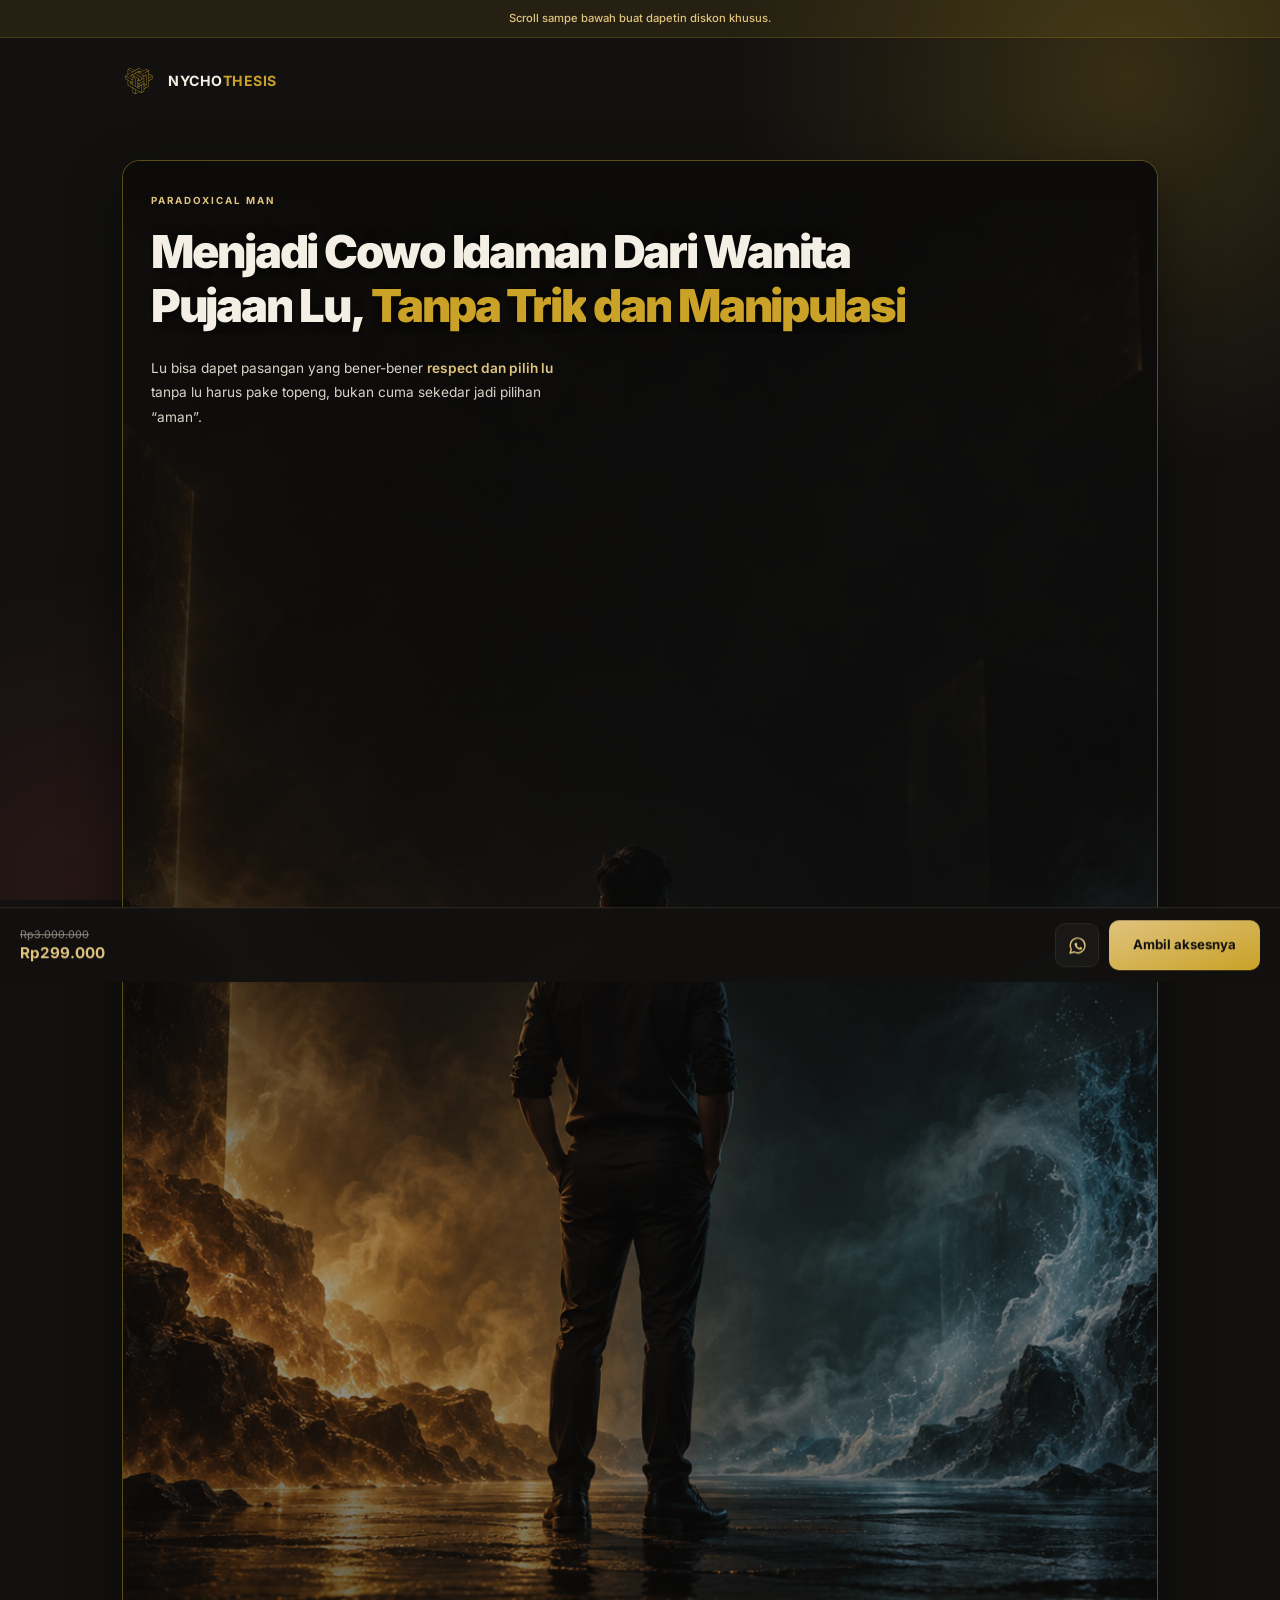
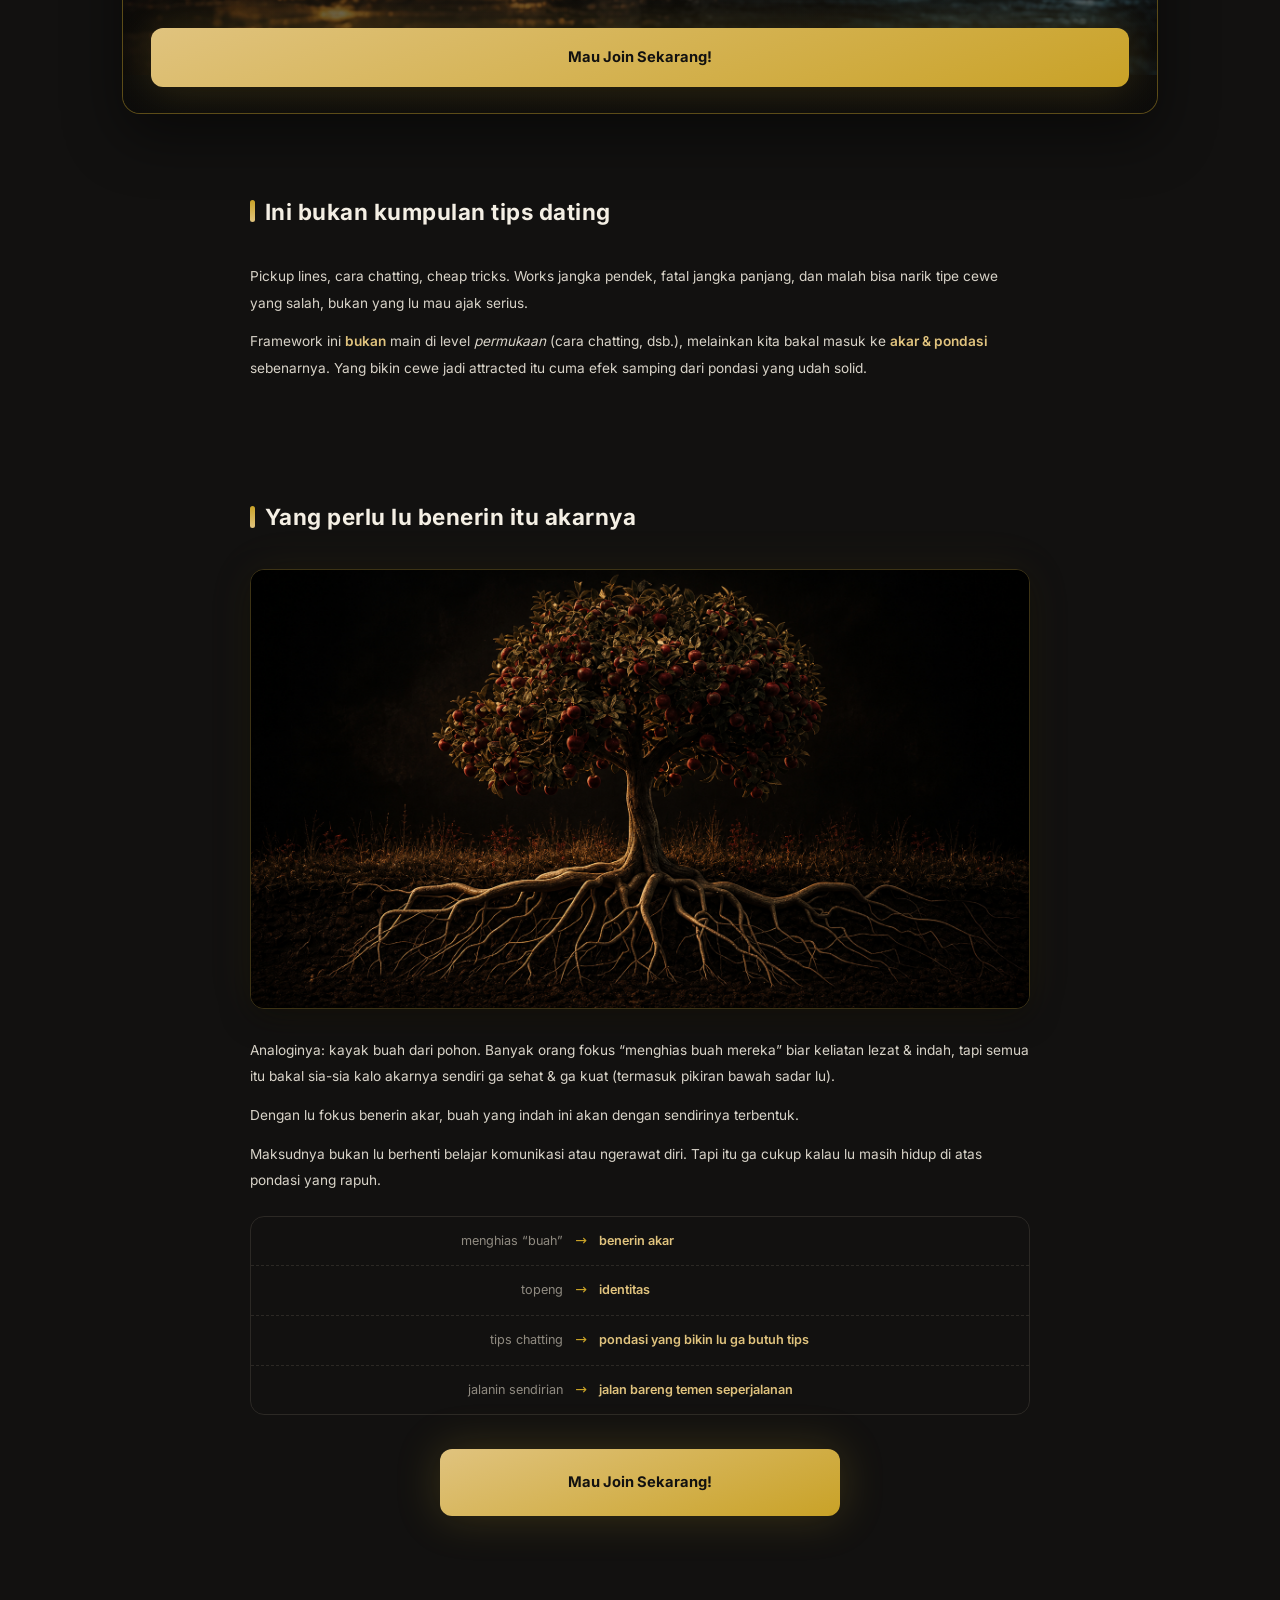
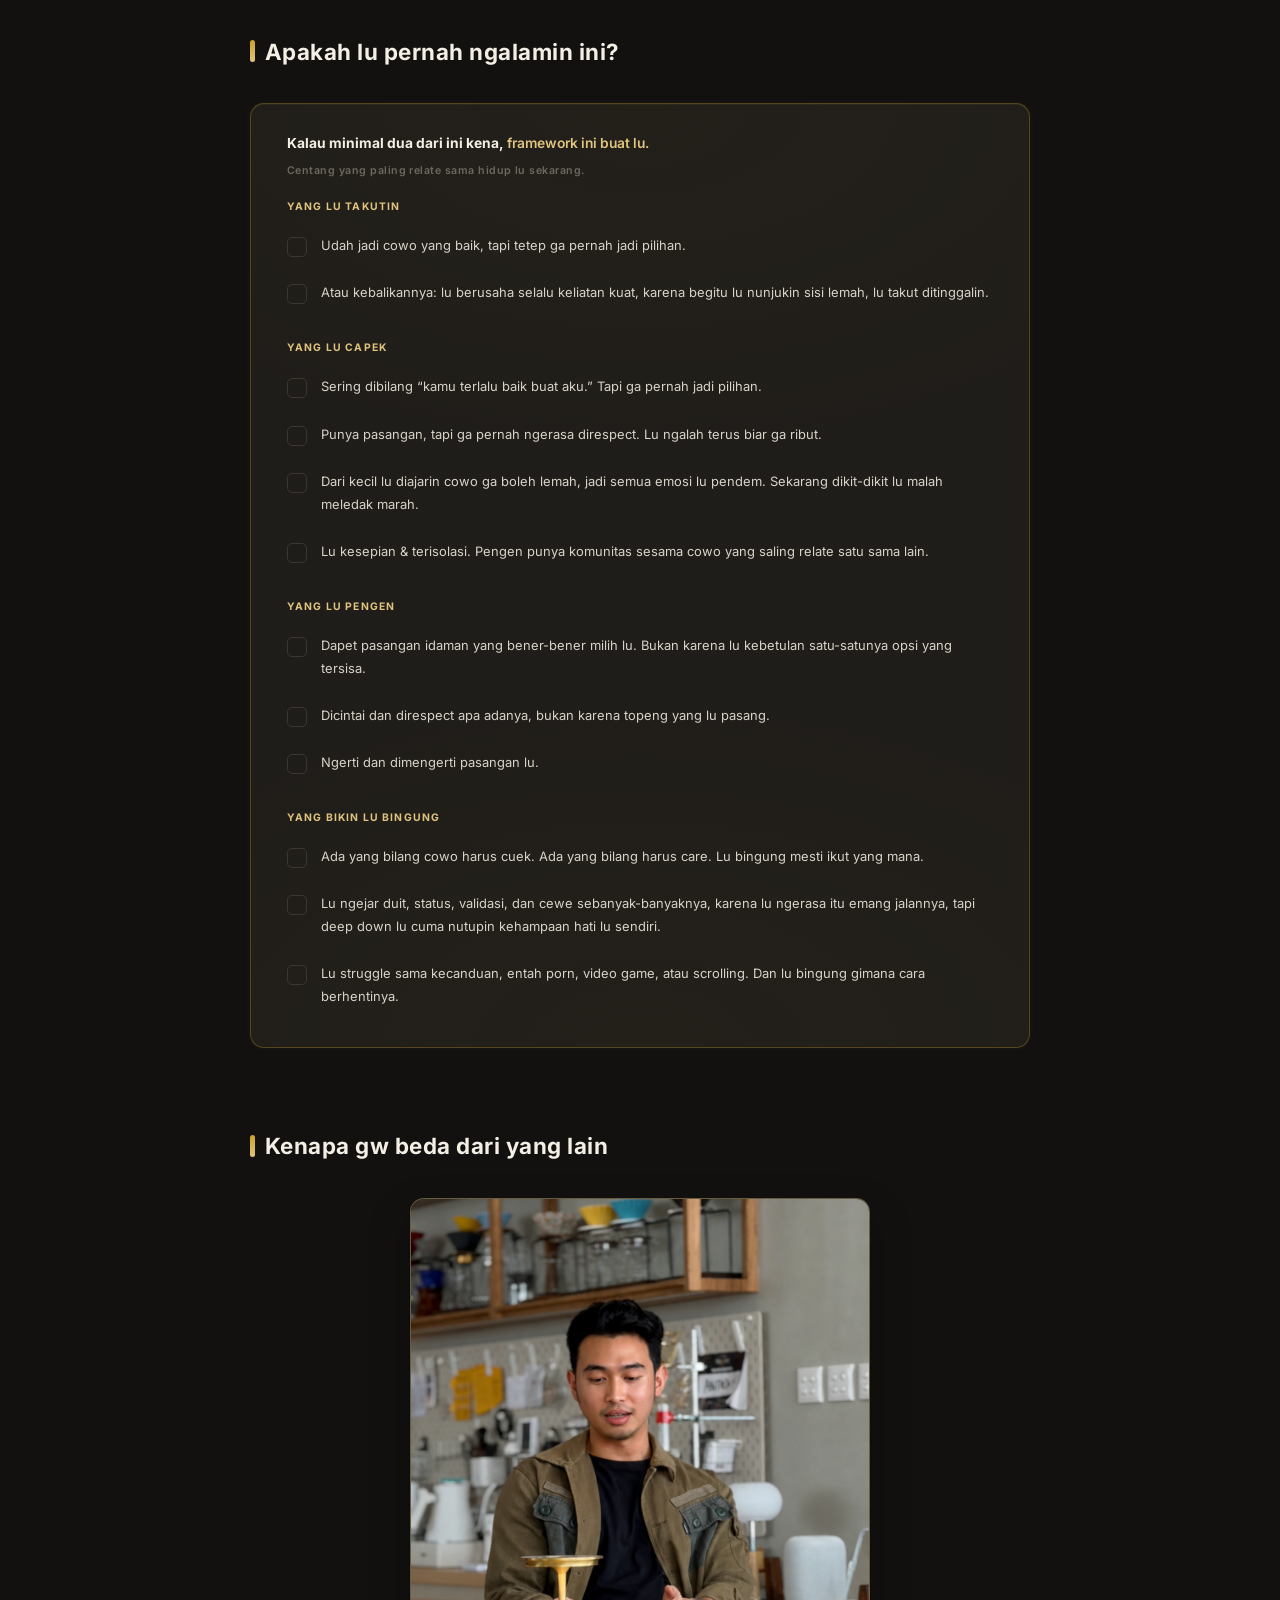
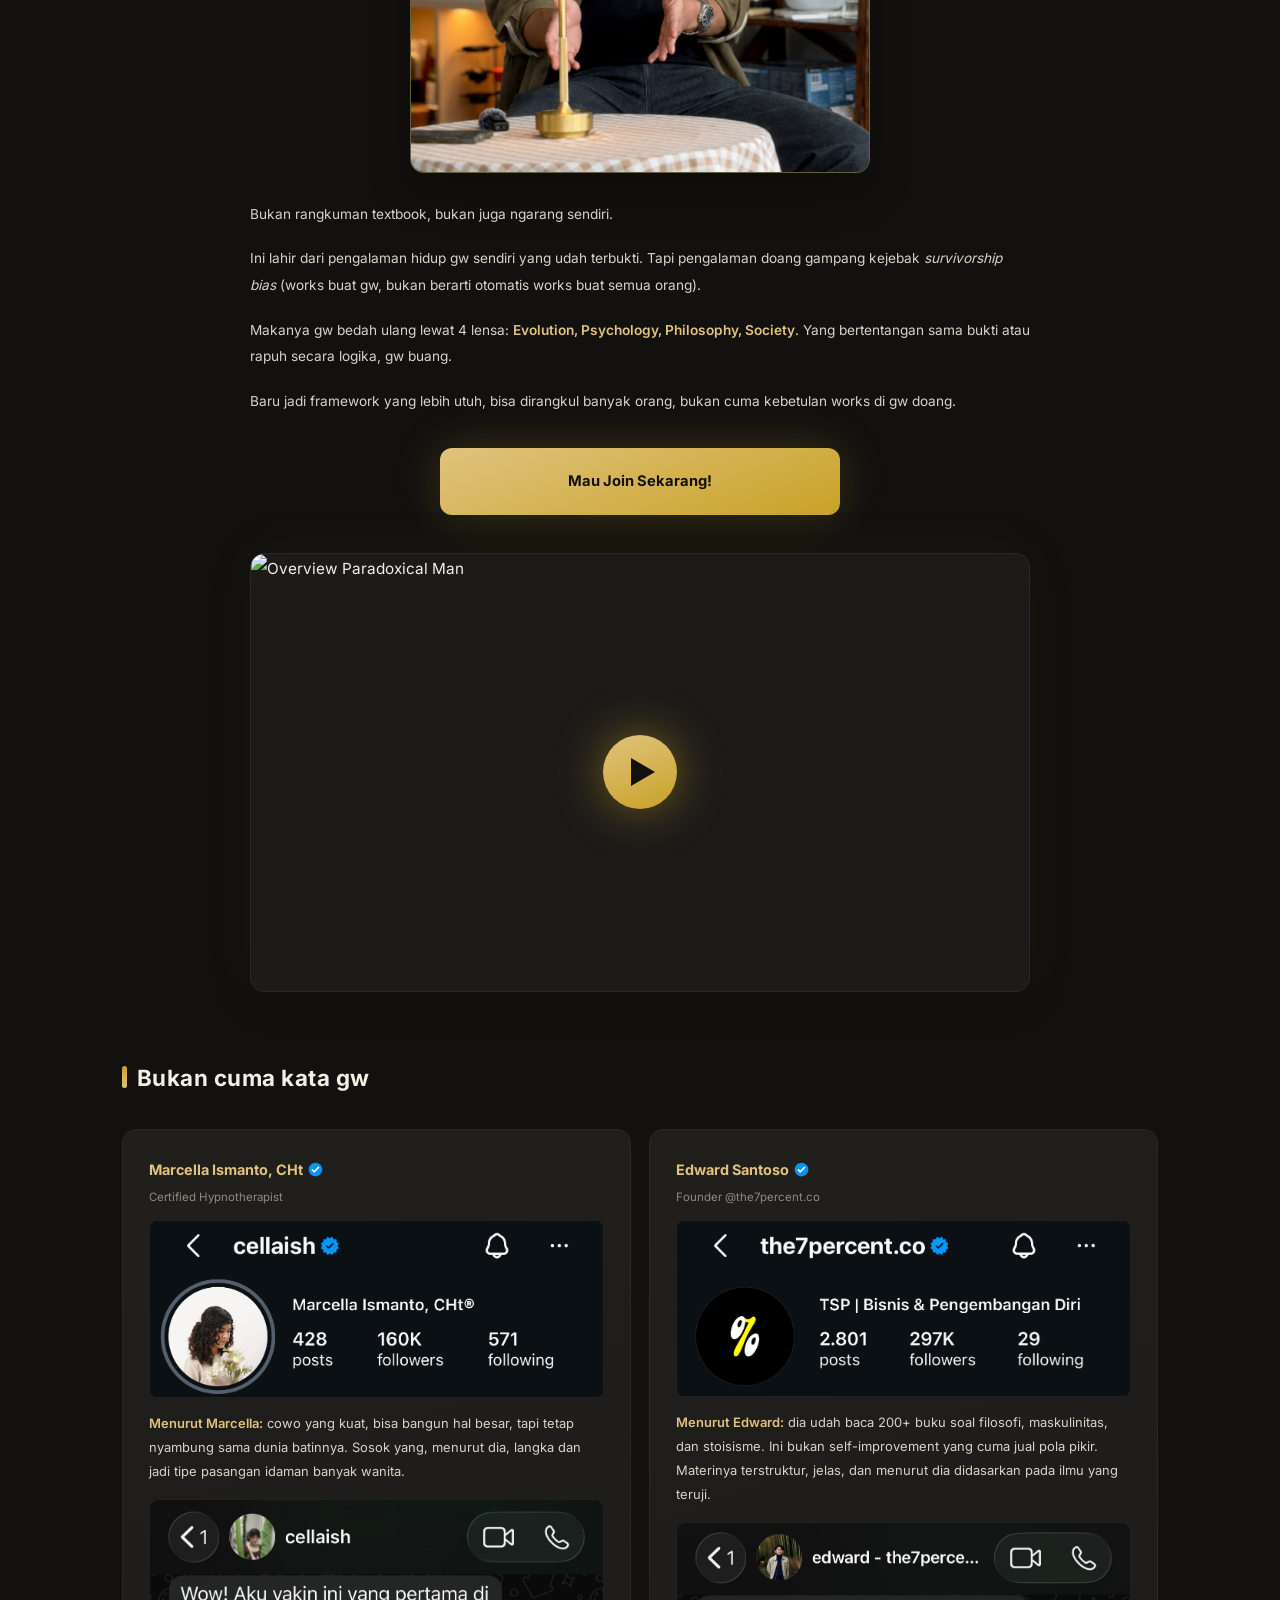
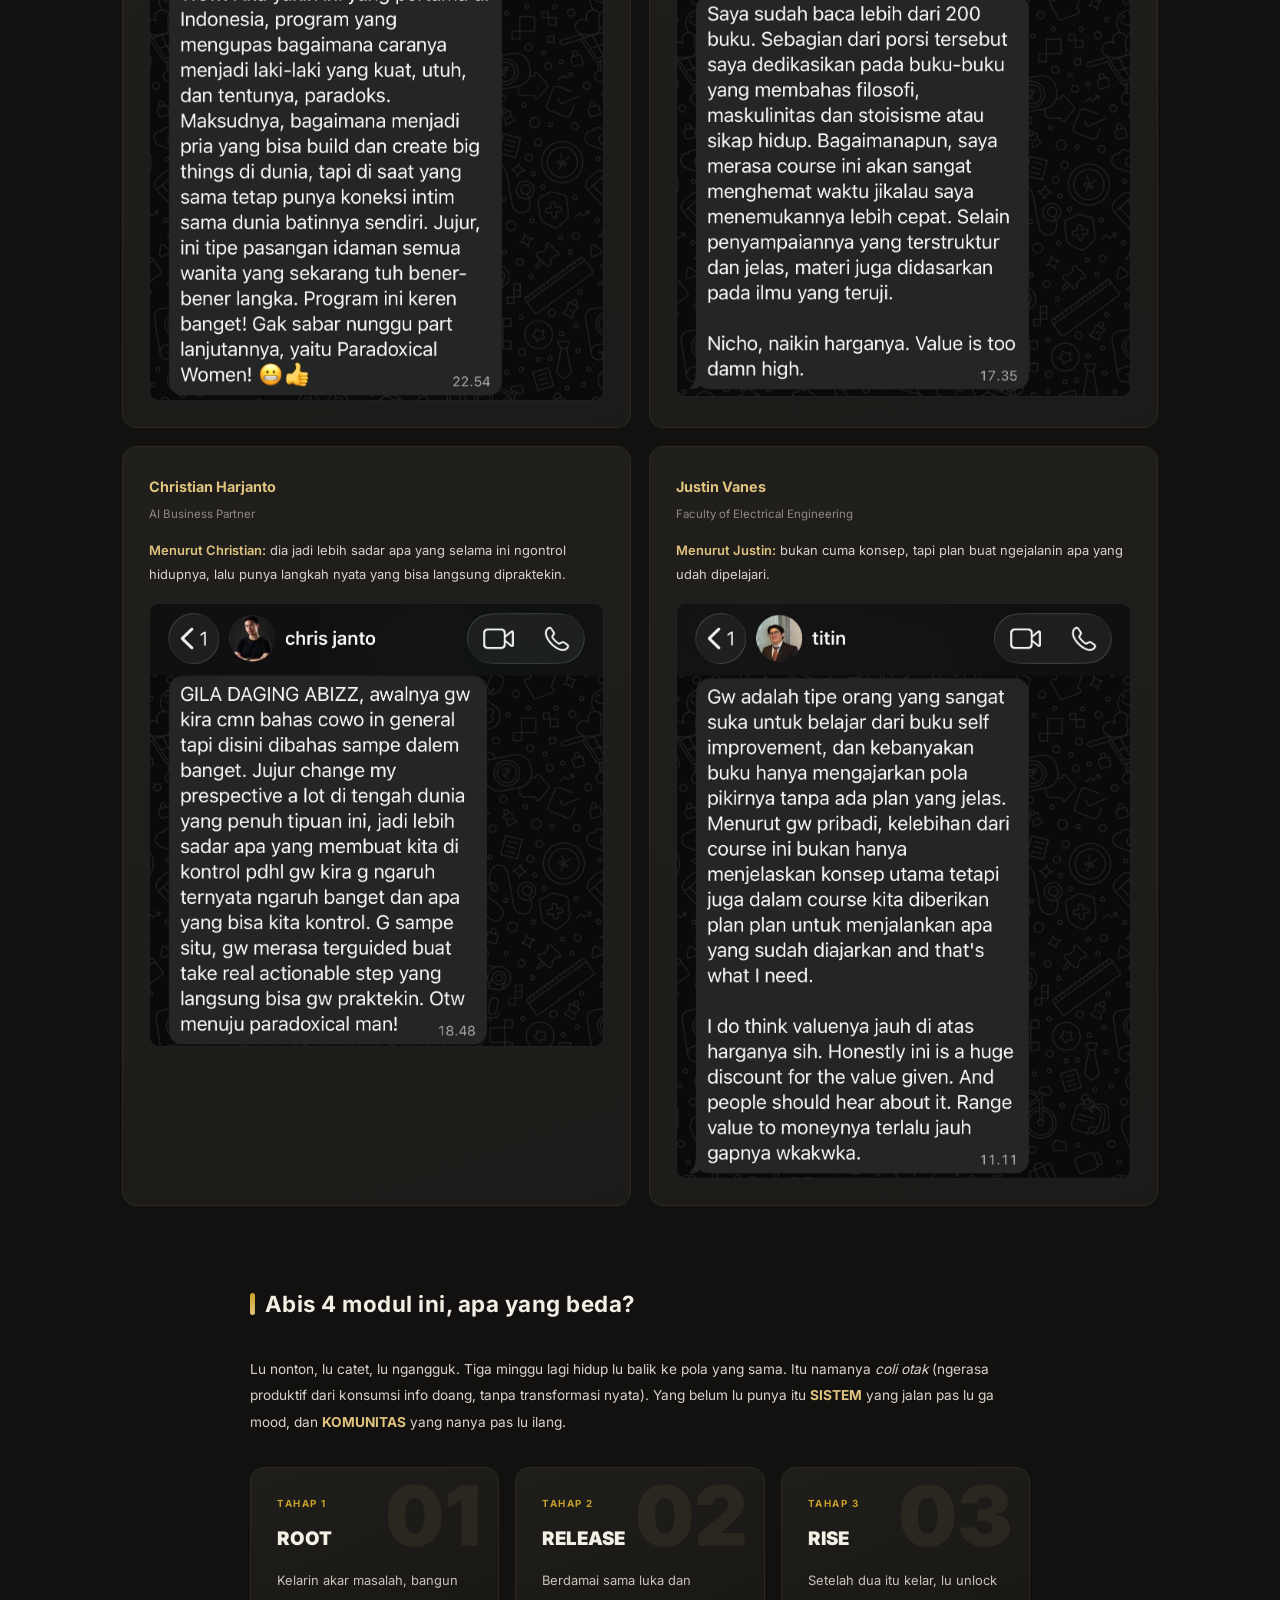
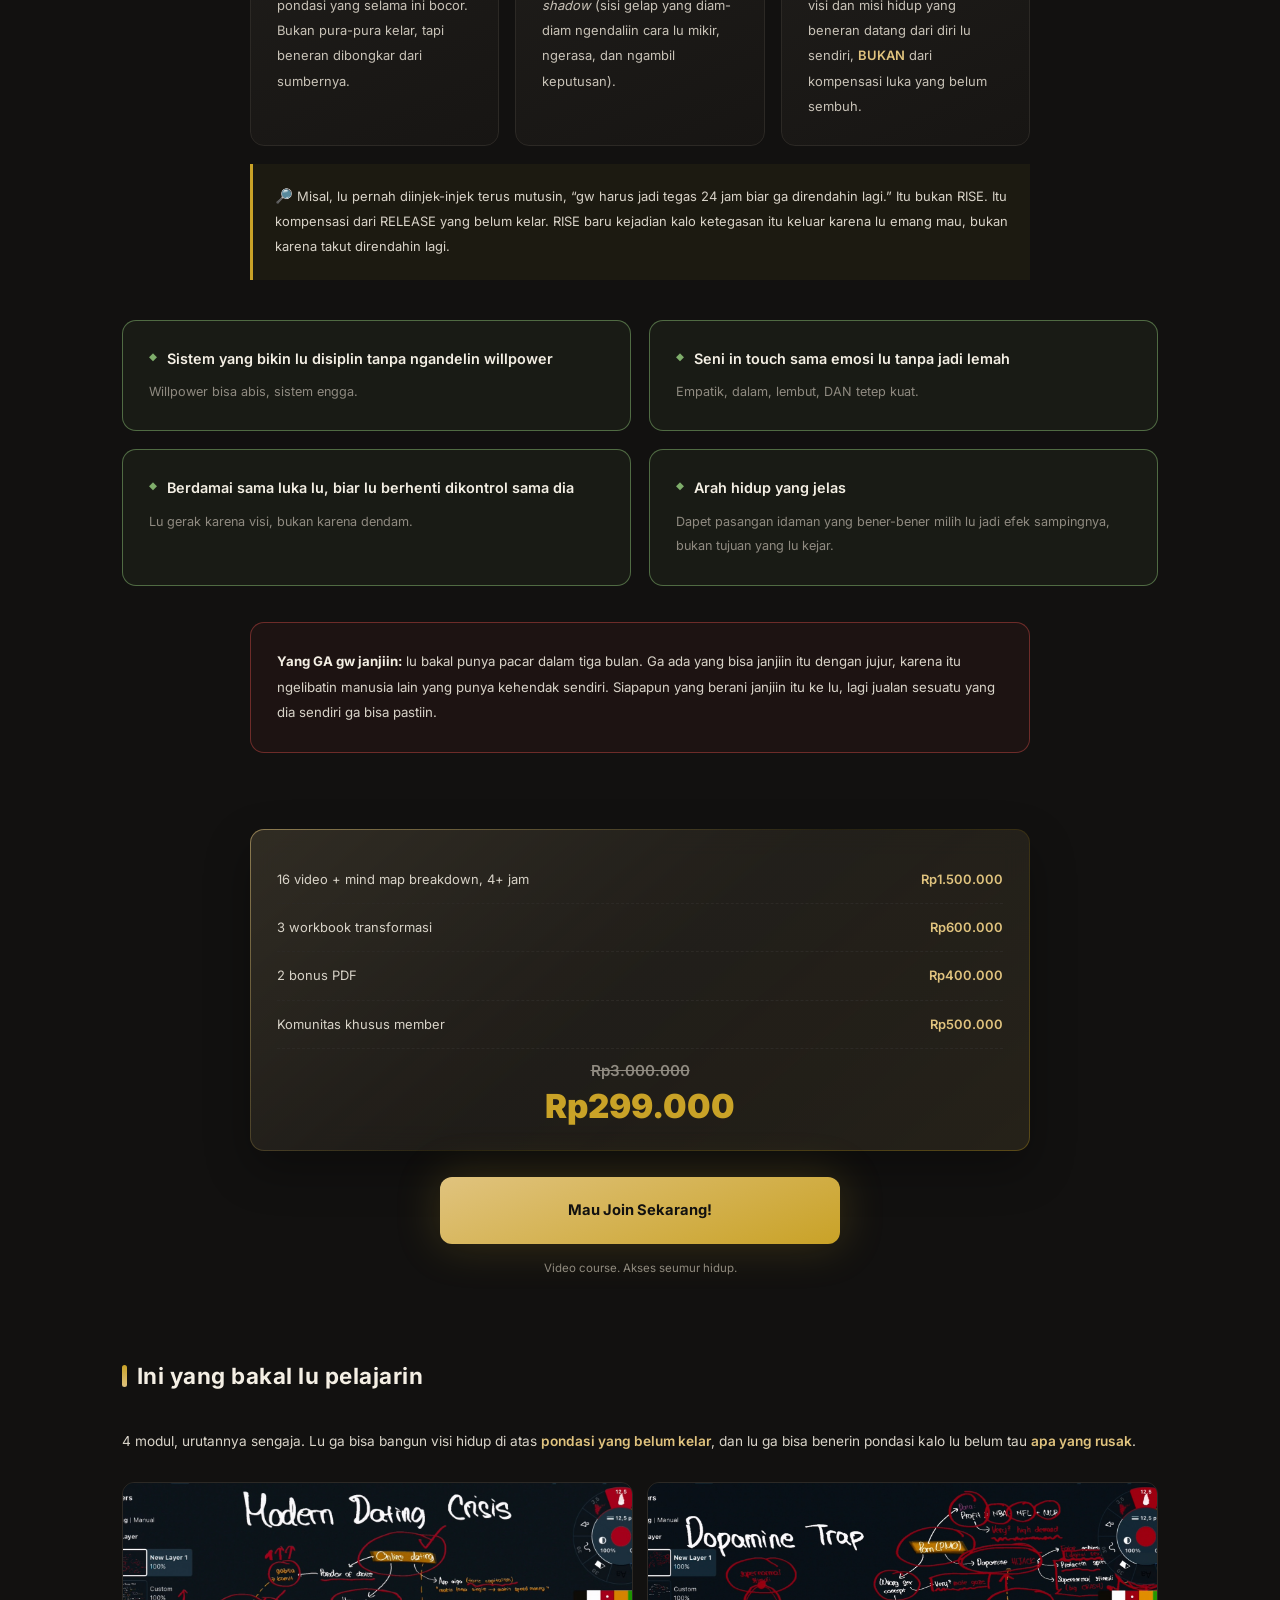
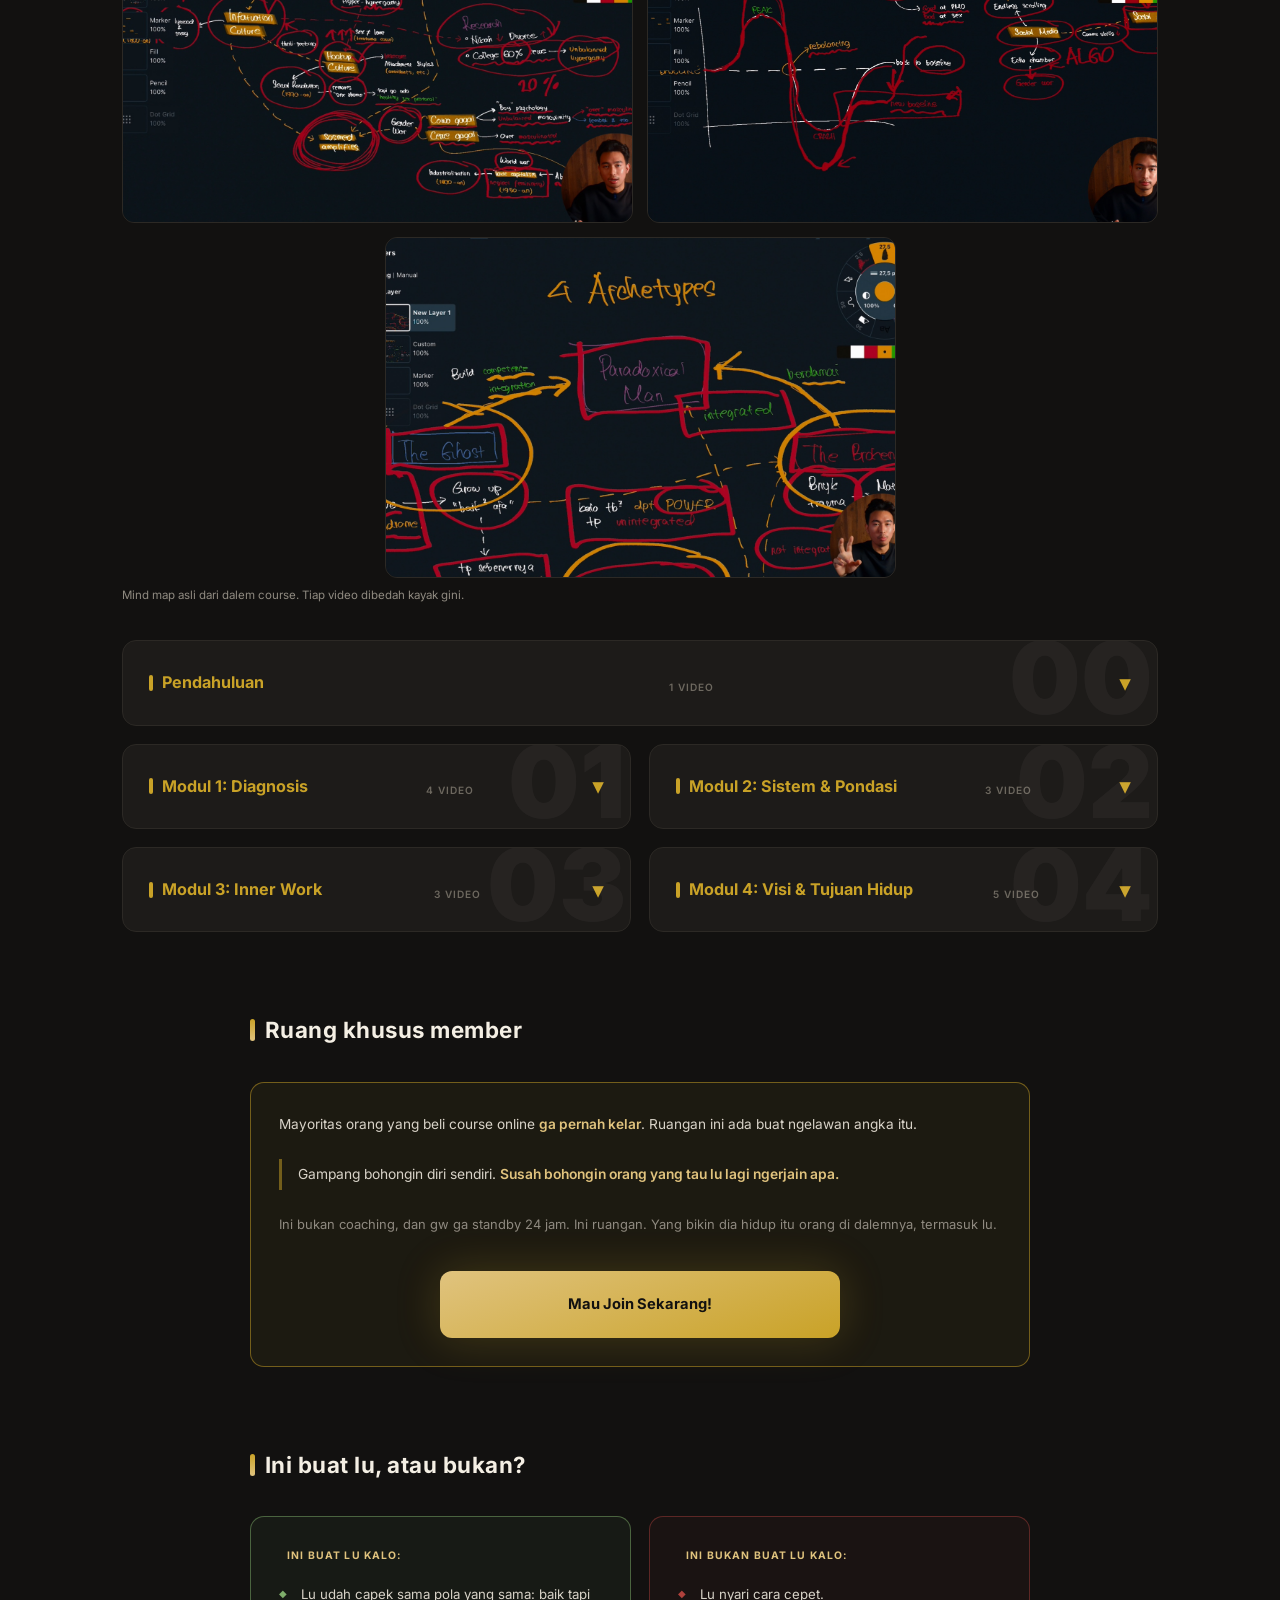
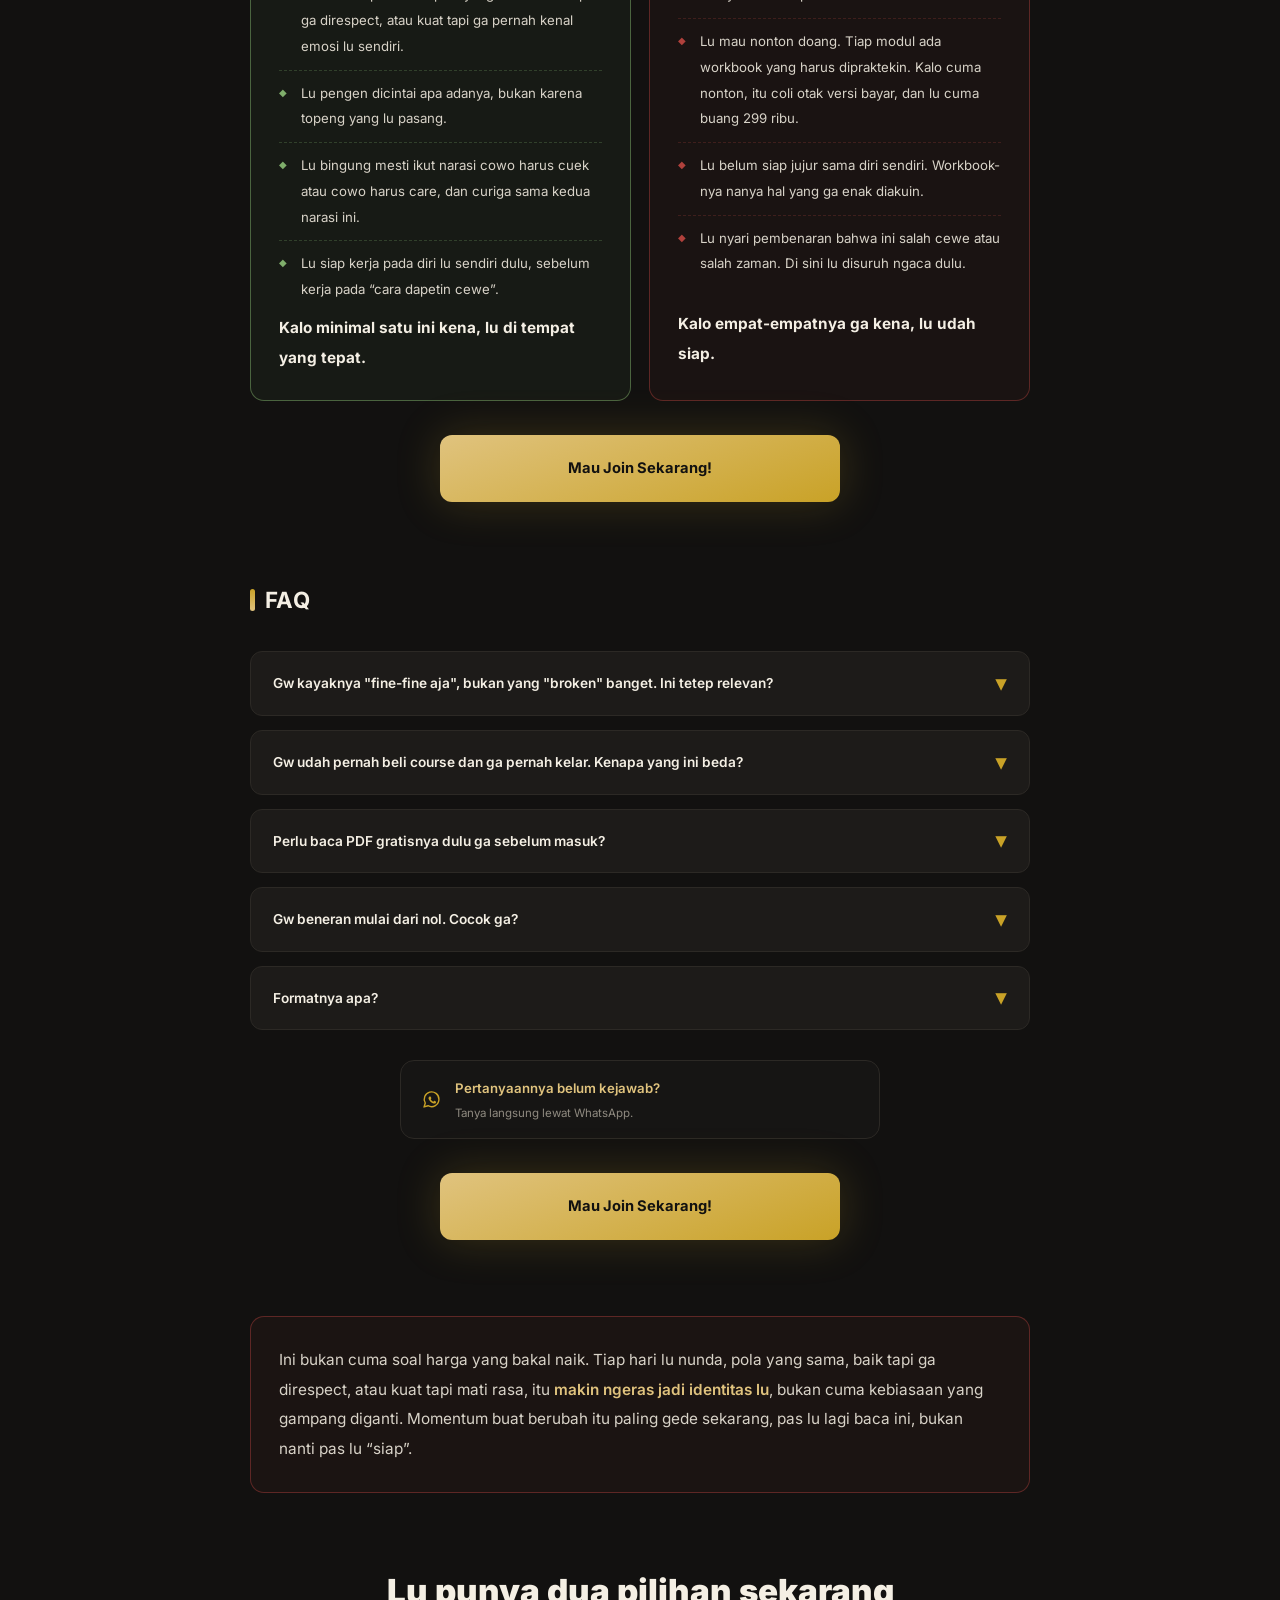
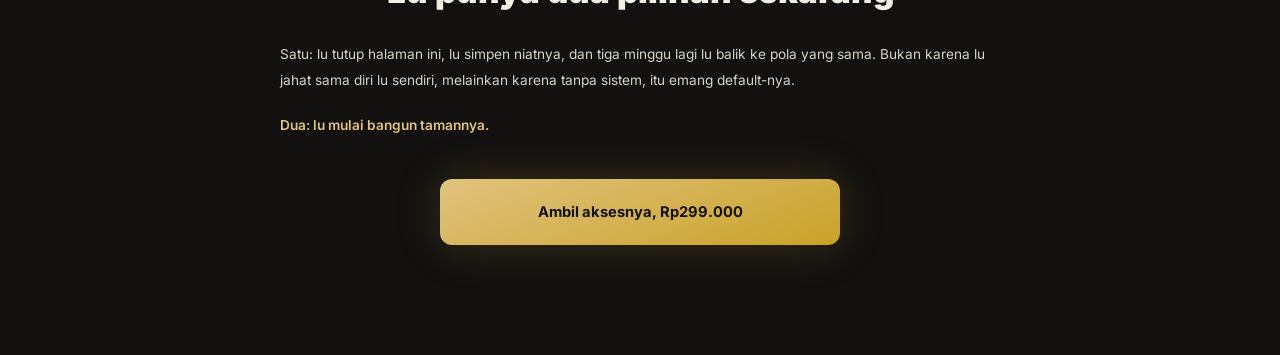
==== index.html @ c8dfc88a "Strengthen webinar OTO framing" ====
<!DOCTYPE html>
<html lang="id">
<head>
<meta charset="UTF-8">
<meta name="viewport" content="width=device-width, initial-scale=1.0">
<title>Paradoxical Man · Menjadi Cowo Idaman Dari Wanita Pujaan Lu, Tanpa Trik dan Manipulasi</title>
<!-- Font yang kepake di layar pertama diminta duluan, biar ga nunggu
     fonts.css selesai diunduh. crossorigin WAJIB ada walaupun file-nya
     seserver; tanpa itu font-nya malah keunduh dua kali. -->
<link rel="preload" as="font" type="font/woff2" href="assets/fonts/inter-900.woff2" crossorigin>
<link rel="preload" as="font" type="font/woff2" href="assets/fonts/inter-700.woff2" crossorigin>
<link rel="preload" as="font" type="font/woff2" href="assets/fonts/inter-400.woff2" crossorigin>
<link rel="stylesheet" href="assets/fonts.css">
<!-- Dipasang sebelum apa pun kegambar. Kalo ditaro di bawah, isinya sempet
     keliatan sekejap terus ilang, dan itu keliatan kayak halaman rusak.
     Kalo JS mati, class ini ga pernah kepasang dan semuanya tampil utuh. -->
<script>document.documentElement.className += ' js-anim';</script>
<style>
  :root {
    --bg:        #121110;
    --bg-soft:   #1a1817;
    --card:      #1d1b19;
    --card-2:    #211f1c;
    --line:      #2c2925;
    --gold:      #C9A227;
    --gold-soft: #e0c37e;
    --maroon:    #B0413C;
    --text:      #F4EFE4;
    --muted:     #8f8a80;
    --muted-2:   #6d685f;
    --green:     #7fae6b;
    --radius:    14px;
    --shadow:    0 10px 30px rgba(0,0,0,.35);
  }

  * { box-sizing: border-box; margin: 0; padding: 0; }

  html { scroll-behavior: smooth; }

  body {
    font-family: 'Inter', system-ui, sans-serif;
    background: radial-gradient(1200px 700px at 80% -10%, #1c1a17 0%, var(--bg) 55%);
    color: var(--text);
    font-size: 16px;
    line-height: 1.75;
    -webkit-font-smoothing: antialiased;
  }

  /* 2026-08-19: judul, tombol, sama label ikut Inter juga sekarang, samain
     kayak homepage. Poppins masih ke-load (belum dicabut @font-face-nya)
     biar gampang direvert. */
  p, li, dd, blockquote { font-family: 'Inter', sans-serif; }

  .wrap { max-width: 1080px; margin: 0 auto; padding: 0 22px; }
  .narrow { max-width: 720px; margin: 0 auto; }
  .n780 { max-width: 780px; margin: 0 auto; }

  /* Sama kayak .brand di funnel.css (optin/thanks/webinar) -- index.html ga
     nge-link funnel.css, jadi rule-nya diduplikasi di sini. */
  .brand { display: flex; align-items: center; gap: 12px; margin: 26px 0 10px; }
  .brand img { width: 34px; height: 34px; flex: 0 0 auto; }
  .brand-name { font-weight: 700; font-size: .98rem; letter-spacing: .5px; }
  .brand-name span { color: var(--gold); }

  section { padding: 26px 0; }

  .announce {
    background: rgba(201, 162, 39, .1);
    border-bottom: 1px solid rgba(201, 162, 39, .2);
    text-align: center;
    font-size: .78rem;
    font-weight: 500;
    color: var(--gold-soft);
    padding: 9px 18px;
    line-height: 1.5;
  }
  .announce span { display: block; }
  .announce span + span { margin-top: 2px; }
  .announce-oto {
    position: sticky; top: 0; z-index: 70;
    background: rgba(30, 20, 19, .96);
    -webkit-backdrop-filter: blur(12px); backdrop-filter: blur(12px);
    border-bottom: 1px solid rgba(176, 65, 60, .5);
    color: var(--text);
    display: flex; align-items: center; justify-content: center;
    gap: 10px 14px; flex-wrap: wrap; padding: 10px 18px;
  }
  .announce-oto .ann-lbl {
    color: var(--maroon); font-weight: 600; font-size: .72rem;
    letter-spacing: 1.2px; text-transform: uppercase;
  }
  .announce-oto .ann-lbl b {
    color: var(--gold); font-weight: 800; letter-spacing: 1.2px;
  }
  .announce-oto .clock {
    font-family: 'Inter', sans-serif; font-weight: 900;
    font-size: 1.25rem; color: var(--text); line-height: 1;
  }
  /* Tombol menu digeser ke bawah biar ga nutupin banner sticky.
     Angkanya diukur dari tinggi banner beneran, lihat geserMenu(). */
  body.oto .menu-btn { top: calc(var(--oto-banner, 62px) + 10px); }

  /* ---------- Pilihan utama OTO webinar ----------
     Muncul cuma buat orang yang baru daftar webinar (source=webinar).
     Ini titik keputusan utama: webinar gratis aja atau bundling course.
     LP course panjang tetap di bawah buat yang mau baca detail dulu. */
  .oto-decision {
    max-width: 780px; margin: 18px auto 4px; padding: 24px;
    border: 1px solid rgba(201,162,39,.48); border-radius: 18px;
    background: linear-gradient(180deg, rgba(33,31,28,.94), rgba(22,20,18,.94));
    box-shadow: 0 20px 52px rgba(0,0,0,.36);
  }
  .oto-decision-kicker {
    display: block; margin-bottom: 9px; color: var(--gold-soft);
    font-size: .7rem; font-weight: 800; letter-spacing: 1.8px; text-transform: uppercase;
  }
  .oto-decision h2 { font-size: clamp(1.45rem, 5.8vw, 2.15rem); line-height: 1.14; letter-spacing: -.035em; }
  .oto-decision > p { color: #d8d3c8; font-size: .93rem; margin: 11px 0 19px; }
  .oto-choices { display: grid; grid-template-columns: repeat(2, minmax(0, 1fr)); gap: 12px; }
  .oto-choice {
    display: flex; flex-direction: column; min-height: 245px; padding: 18px;
    border: 1px solid var(--line); border-radius: 14px; background: rgba(18,17,16,.62);
  }
  .oto-choice.featured { border-color: rgba(201,162,39,.7); background: rgba(201,162,39,.08); }
  .oto-choice-label { color: var(--gold-soft); font-size: .67rem; font-weight: 800; letter-spacing: 1.5px; text-transform: uppercase; }
  .oto-choice h3 { margin: 9px 0 8px; font-size: 1.16rem; line-height: 1.2; }
  .oto-choice p { color: #d8d3c8; font-size: .86rem; line-height: 1.55; }
  .oto-choice .oto-price { margin: 14px 0 5px; color: var(--gold); font-size: 1.45rem; font-weight: 900; line-height: 1; }
  .oto-choice .oto-price s { margin-right: 5px; color: var(--muted); font-size: .78rem; font-weight: 500; }
  .oto-choice .btn-primary, .oto-choice .oto-free-cta { width: 100%; margin-top: auto; padding: 13px 14px; font-size: .9rem; }
  .oto-free-cta {
    display: block; color: var(--text); border: 1px solid #4a443c; border-radius: 10px;
    background: rgba(255,255,255,.04); font-weight: 700; text-align: center; text-decoration: none;
  }
  .oto-free-cta:hover { border-color: var(--gold-soft); }
  .oto-decision-note { margin: 15px 0 0; color: var(--muted); font-size: .76rem; text-align: center; }
  @media (max-width: 560px) {
    .oto-decision { padding: 20px 16px; }
    .oto-choices { grid-template-columns: 1fr; }
    .oto-choice { min-height: 0; }
    .oto-choice .btn-primary, .oto-choice .oto-free-cta { margin-top: 16px; }
  }

  /* ---------- Kode voucher (cuma muncul di mode OTO) ---------- */
  .vcode {
    display: inline-flex; align-items: baseline; gap: 7px; cursor: pointer;
    background: linear-gradient(160deg, var(--gold-soft), var(--gold));
    color: #121110; border: 0; border-radius: 8px; padding: 6px 12px;
    font-family: 'Inter', sans-serif; font-weight: 800;
    font-size: .88rem; letter-spacing: 1.8px; transition: .15s;
  }
  .vcode small {
    font-size: .62rem; font-weight: 700; letter-spacing: .8px;
    text-transform: uppercase; opacity: .68;
  }
  .vcode:active { transform: scale(.97); }
  .vcode { white-space: nowrap; }

  .voucher {
    max-width: 430px; margin: 16px auto 0; overflow: hidden;
    border: 1px solid rgba(201, 162, 39, .55);
    border-radius: 14px; background: rgba(201, 162, 39, .07);
    text-align: center;
  }
  .voucher .vhead {
    background: linear-gradient(160deg, var(--gold-soft), var(--gold));
    color: #121110; font-weight: 800; font-size: .68rem;
    letter-spacing: 2.2px; text-transform: uppercase; padding: 7px 10px;
  }
  .voucher .vquota {
    background: rgba(176, 65, 60, .2);
    border-bottom: 1px solid rgba(176, 65, 60, .38);
    color: #e8a29e; font-weight: 700; font-size: .74rem;
    letter-spacing: 1.5px; text-transform: uppercase; padding: 8px 10px;
  }
  .voucher .vbody { padding: 15px 16px 16px; }
  .voucher .vprice {
    display: flex; align-items: baseline; justify-content: center;
    gap: 9px; flex-wrap: wrap; margin-bottom: 12px;
  }
  .voucher .vprice s {
    color: var(--muted); font-size: .95rem; text-decoration-thickness: 1.5px;
  }
  .voucher .vprice .varrow { color: var(--muted); font-size: .9rem; }
  .voucher .vprice b {
    font-family: 'Inter', sans-serif; font-weight: 900;
    font-size: 1.6rem; color: var(--gold); line-height: 1;
  }
  .voucher .vlead {
    font-size: .72rem; font-weight: 600; letter-spacing: 1.4px;
    text-transform: uppercase; color: var(--muted); margin-bottom: 9px;
  }
  .voucher .kode {
    display: inline-block; cursor: pointer;
    font-family: 'Inter', sans-serif; font-weight: 900;
    font-size: 1.5rem; letter-spacing: 4px; line-height: 1;
    color: var(--gold); background: rgba(201, 162, 39, .13);
    border: 1px dashed rgba(201, 162, 39, .6);
    border-radius: 10px; padding: 12px 18px; transition: .15s;
  }
  .voucher .kode:hover { background: rgba(201, 162, 39, .22); }
  .voucher .kode:active { transform: scale(.97); }
  .voucher .vnote {
    font-size: .78rem; line-height: 1.6; color: var(--muted); margin-top: 11px;
  }
  .kode.copied, .vcode.copied { color: var(--green); border-color: var(--green); }
  .vcode.copied { background: rgba(127, 174, 107, .2); }

  b, strong { font-weight: 600; color: var(--gold-soft); }

  /* ---------- Section heading ---------- */
  .sec-head {
    display: flex; align-items: center; gap: 10px;
    font-size: 1.35rem; font-weight: 700; letter-spacing: .02em;
    margin-bottom: 30px;
  }
  .sec-head::before {
    content: ""; width: 5px; height: 22px; border-radius: 3px;
    background: linear-gradient(var(--gold), var(--gold-soft)); flex: 0 0 auto;
  }
  .product-label {
    display: inline-block; margin-bottom: 18px;
    color: var(--gold-soft); font-size: .72rem; font-weight: 700;
    letter-spacing: 2.2px; text-transform: uppercase;
  }

  /* ---------- Buttons ---------- */
  .btn-primary {
    display: block; width: 100%; max-width: 400px;
    background: linear-gradient(160deg, var(--gold-soft), var(--gold));
    color: #121110;
    font-weight: 700; font-size: 1.02rem; text-align: center; text-decoration: none;
    padding: 19px 32px; border-radius: 12px;
    margin-left: auto; margin-right: auto;
    box-shadow: 0 0 45px rgba(201, 162, 39, .22);
    transition: .18s;
  }
  .btn-primary:hover { transform: translateY(-1px); box-shadow: 0 0 60px rgba(201, 162, 39, .32); }
  .btn-secondary {
    display: inline-block; margin-top: 14px;
    color: var(--muted); font-size: .85rem; font-weight: 500; text-decoration: none;
    padding: 9px 18px; border: 1px solid var(--line); border-radius: 10px;
    background: var(--bg-soft); transition: .18s;
  }
  .btn-secondary:hover { color: var(--text); border-color: #3a3630; }
  .micro { font-size: .8rem; color: var(--muted); margin-top: 14px; line-height: 1.6; }
  .cta-block { margin-top: 34px; text-align: center; }

  /* ---------- Hero ---------- */
  .hero { padding: 40px 0 26px; }
  .hero-grid { display: grid; grid-template-columns: 1fr; gap: 44px; align-items: center; }
  .product-hero { gap: 32px; }
  .product-poster {
    position: relative; isolation: isolate; overflow: hidden; aspect-ratio: 2 / 3;
    max-width: 500px; margin: 0 auto; border: 1px solid rgba(201,162,39,.42);
    border-radius: 18px; background: #0e0e0d; box-shadow: 0 22px 58px rgba(0,0,0,.48);
  }
  .product-poster img { width: 100%; height: 100%; display: block; object-fit: cover; object-position: center bottom; }
  .product-poster::after {
    content: ""; position: absolute; inset: 0; pointer-events: none;
    background:
      linear-gradient(180deg, rgba(12,11,10,.93) 0%, rgba(12,11,10,.72) 46%, rgba(12,11,10,.22) 70%, rgba(12,11,10,.62) 100%),
      linear-gradient(90deg, rgba(12,11,10,.32), transparent 58%, rgba(12,11,10,.20));
  }
  .product-poster-copy {
    position: absolute; z-index: 1; inset: 0; padding: 30px 28px 26px;
    display: flex; flex-direction: column;
  }
  .product-poster-label {
    color: var(--gold-soft);
    font-size: .68rem; font-weight: 700; letter-spacing: 2px; text-transform: uppercase;
  }
  /* .hero .product-poster-title (bukan .product-poster-title doang): .hero h1
     di bawah punya spesifisitas class+tag yang lebih tinggi dan bakal menang
     nimpa font-size ini kalo cuma pake satu class. Headline sempet keliatan
     33% lebih kecil dari webinar.html gara-gara ini. */
  .hero .product-poster-title {
    margin: 15px 0 0;
    color: var(--text); font-size: clamp(2rem, 8vw, 3.15rem); font-weight: 900;
    line-height: 1.08; letter-spacing: -.045em; text-wrap: balance;
    text-shadow: 0 2px 18px rgba(0,0,0,.65);
  }
  .product-poster-title em { font-style: normal; color: var(--gold); }
  .product-poster-message { margin-top: 22px; max-width: 430px; }
  .product-poster-message p { margin: 0; color: #e6e0d5; font-size: .97rem; line-height: 1.62; }
  .product-poster-cta { max-width: none; margin-top: auto; padding: 15px 22px; }
  .cover-frame { position: relative; max-width: 330px; margin: 0 auto; }
  .cover-frame::before {
    content: ""; position: absolute; inset: 8%;
    background:
      radial-gradient(circle at 30% 70%, rgba(176, 65, 60, .4), transparent 65%),
      radial-gradient(circle at 75% 25%, rgba(201, 162, 39, .25), transparent 65%);
    filter: blur(42px); z-index: 0;
  }
  .cover-frame img {
    position: relative; z-index: 1; width: 100%; display: block;
    -webkit-mask-image: linear-gradient(to bottom, #000 72%, transparent 100%);
    mask-image: linear-gradient(to bottom, #000 72%, transparent 100%);
  }
  .hero h1 {
    font-size: 2.1rem; font-weight: 900; line-height: 1.22;
    letter-spacing: -.01em; margin-bottom: 24px;
  }
  .hero h1 em { font-style: normal; color: var(--gold); }
  .hero h1 .hero-quote {
    display: block; width: fit-content; max-width: 100%;
    margin: 10px 0 7px; padding: 5px 13px 7px;
    border-left: 4px solid var(--gold); border-radius: 2px;
    background: linear-gradient(90deg, rgba(201, 162, 39, .16), transparent);
    line-height: 1.18;
  }
  .hero p { margin-bottom: 18px; color: #d8d3c8; font-size: .95rem; }
  .hero .hero-guardrail {
    color: var(--gold-soft); font-size: .9rem; font-weight: 700;
    margin: 2px 0 10px;
  }
  .hero .hero-proof {
    color: var(--muted); font-size: .78rem; line-height: 1.6;
    margin: 0;
  }
  .hero .cta-block { margin-top: 28px; }
  @media (min-width: 420px) and (max-width: 540px) {
    .hero h1 { font-size: 1.52rem; letter-spacing: -.025em; line-height: 1.28; }
    .hero h1 .hero-prefix,
    .hero h1 .hero-quote,
    .hero h1 .hero-payoff { white-space: nowrap; }
    .hero h1 .hero-prefix,
    .hero h1 .hero-payoff { display: block; }
    .hero h1 .hero-quote { margin: 8px 0 6px; padding: 4px 10px 6px; }
  }
  .mobile-head-break { display: none; }
  @media (max-width: 419px) {
    .hero h1 .hero-prefix,
    .hero h1 .hero-payoff { display: block; }
    .mobile-head-break { display: inline; }
  }

  /* ---------- Video overview ---------- */
  .vid { padding: 0 0 26px; }
  .video-embed {
    position: relative;
    aspect-ratio: 16 / 9;
    border-radius: var(--radius);
    border: 1px solid var(--line);
    overflow: hidden;
    box-shadow: var(--shadow), 0 0 50px rgba(201, 162, 39, .08);
    background: var(--card);
  }
  .video-embed iframe {
    position: absolute; inset: 0;
    width: 100%; height: 100%;
    border: 0;
  }
  .video-embed.facade { cursor: pointer; }
  .video-embed.facade img {
    position: absolute; inset: 0;
    width: 100%; height: 100%;
    object-fit: cover; display: block;
  }
  .play-btn {
    position: absolute; top: 50%; left: 50%;
    transform: translate(-50%, -50%);
    width: 74px; height: 74px; border-radius: 50%;
    background: linear-gradient(160deg, var(--gold-soft), var(--gold));
    display: grid; place-items: center;
    box-shadow: 0 0 45px rgba(201, 162, 39, .5);
    transition: .18s;
  }
  .video-embed.facade:hover .play-btn { transform: translate(-50%, -50%) scale(1.08); }
  .play-btn::after {
    content: "";
    border-left: 24px solid #121110;
    border-top: 14px solid transparent;
    border-bottom: 14px solid transparent;
    margin-left: 6px;
  }

  /* ---------- Menu daftar isi ---------- */
  .sec-head { scroll-margin-top: 24px; }
  .menu-btn {
    position: fixed; top: 14px; right: 14px; z-index: 80;
    display: flex; align-items: center; gap: 9px;
    background: rgba(26, 24, 23, .94);
    -webkit-backdrop-filter: blur(10px); backdrop-filter: blur(10px);
    border: 1px solid var(--line); border-radius: 999px;
    color: var(--text); font-family: inherit; font-size: .8rem; font-weight: 500;
    padding: 9px 15px; cursor: pointer; transition: .18s;
    opacity: 0; pointer-events: none;
  }
  .menu-btn.show { opacity: 1; pointer-events: auto; }
  .menu-btn:hover { border-color: var(--gold); }
  .menu-btn .bars { display: inline-flex; flex-direction: column; gap: 3px; }
  .menu-btn .bars i { display: block; width: 15px; height: 2px; border-radius: 2px; background: var(--gold); }
  /* ---- Buka-tutup daftar isi ----
     Dulu cuma display:none ke block, jadi panelnya nongol mendadak kayak
     alert browser. Sekarang dianimasiin.

     Kenapa pake visibility, bukan display: display ga bisa dianimasiin sama
     sekali. Triknya, visibility diganti TANPA durasi tapi pake jeda, jadi pas
     nutup dia baru bener-bener ilang SETELAH memudarnya kelar. Kalo langsung
     hidden, animasi keluarnya ga akan pernah keliatan. */
  .menu-panel {
    position: fixed; inset: 0; z-index: 90;
    background: rgba(8, 8, 7, .72);
    -webkit-backdrop-filter: blur(3px); backdrop-filter: blur(3px);
    opacity: 0; visibility: hidden; pointer-events: none;
    transition: opacity .26s ease, visibility 0s linear .26s;
  }
  .menu-panel.open {
    opacity: 1; visibility: visible; pointer-events: auto;
    transition: opacity .26s ease, visibility 0s linear 0s;
  }

  /* Panelnya tumbuh dari pojok kanan atas, persis dari tempat tombolnya
     berada. Jadi kebaca "tombol ini yang buka", bukan kotak yang tiba-tiba
     muncul entah dari mana. */
  .menu-inner {
    transform-origin: 100% 0%;
    transform: translateY(-12px) scale(.92);
    opacity: 0;
    transition: transform .36s cubic-bezier(.16,.9,.24,1), opacity .22s ease;
  }
  .menu-panel.open .menu-inner { transform: none; opacity: 1; }

  /* Isinya masuk beruntun dari kanan. Jedanya CUMA dipasang pas buka.
     Pas nutup semuanya pergi barengan, karena nutup yang beruntun berasa
     lelet: orang udah mutusin pergi, jangan ditahan-tahan. */
  .menu-inner a {
    opacity: 0; transform: translateX(16px);
    transition: opacity .26s ease, transform .3s cubic-bezier(.16,.9,.24,1),
                background .14s, color .14s;
  }
  .menu-panel.open .menu-inner a { opacity: 1; transform: none; }
  .menu-panel.open .menu-inner a:nth-child(2) { transition-delay: .06s; }
  .menu-panel.open .menu-inner a:nth-child(3) { transition-delay: .10s; }
  .menu-panel.open .menu-inner a:nth-child(4) { transition-delay: .14s; }
  .menu-panel.open .menu-inner a:nth-child(5) { transition-delay: .18s; }
  .menu-panel.open .menu-inner a:nth-child(6) { transition-delay: .22s; }
  .menu-panel.open .menu-inner a:nth-child(7) { transition-delay: .26s; }
  .menu-panel.open .menu-inner a:nth-child(8) { transition-delay: .30s; }
  .menu-panel.open .menu-inner a:nth-child(9) { transition-delay: .34s; }

  /* Tombol silangnya muter seperempat pas panel kebuka. Kecil, tapi bikin
     berasa panelnya "nyala", bukan gambar diem. */
  .menu-head button { transition: color .18s, transform .34s cubic-bezier(.16,.9,.24,1); }
  .menu-panel.open .menu-head button { transform: rotate(90deg); }

  @media (prefers-reduced-motion: reduce) {
    .menu-panel, .menu-panel.open,
    .menu-inner, .menu-panel.open .menu-inner,
    .menu-inner a, .menu-panel.open .menu-inner a,
    .menu-panel.open .menu-head button {
      transition: none; transform: none; opacity: 1;
    }
    .menu-panel { opacity: 0; }
    .menu-panel.open { opacity: 1; }
  }
  .menu-inner {
    position: absolute; top: 14px; right: 14px;
    width: min(300px, calc(100vw - 28px));
    background: var(--card); border: 1px solid var(--line);
    border-radius: var(--radius); padding: 10px; box-shadow: var(--shadow);
  }
  .menu-head {
    display: flex; align-items: center; justify-content: space-between;
    padding: 6px 10px 10px; border-bottom: 1px dashed var(--line); margin-bottom: 6px;
  }
  .menu-head span {
    font-size: .7rem; letter-spacing: 1.5px; text-transform: uppercase; color: var(--muted-2);
  }
  .menu-head button {
    background: none; border: 0; color: var(--muted); cursor: pointer;
    font-size: 1.2rem; line-height: 1; padding: 0 2px;
  }
  .menu-head button:hover { color: var(--text); }
  .menu-inner a {
    display: block; text-decoration: none; color: #d8d3c8;
    font-size: .88rem; padding: 10px 14px; border-radius: 9px; transition: .14s;
  }
  .menu-inner a:hover { background: var(--bg-soft); color: var(--gold-soft); }

  /* ---------- Pain checklist ---------- */

  /* ---------- Testimonials ---------- */
  .t-grid { display: grid; grid-template-columns: 1fr; gap: 18px; }
  .t-card {
    background: linear-gradient(160deg, var(--card-2), var(--card));
    border: 1px solid var(--line); border-radius: var(--radius);
    padding: 26px; position: relative; overflow: hidden; transition: .18s;
  }
  .t-card:hover { border-color: #3a3630; transform: translateY(-2px); }
  .t-name { font-weight: 700; font-size: 1rem; color: var(--gold-soft); }
  .vbadge { width: 15px; height: 15px; vertical-align: -2px; margin-left: 5px; }
  .t-role { color: var(--muted); font-size: .8rem; margin: 2px 0 10px; }
  .t-profile-proof {
    display: block; width: 100%; margin: 12px 0 14px;
    border-radius: 8px; border: 1px solid rgba(255,255,255,.08);
    background: #0d0d0d;
  }
  .t-context { margin: 14px 0 16px; color: #d8d3c8; font-size: .9rem; line-height: 1.65; }
  .t-context b { color: var(--gold-soft); }
  .t-screenshot {
    display: block; width: 100%; border-radius: 10px;
    border: 1px solid rgba(255,255,255,.08); background: #0d0d0d;
  }
  .t-text { font-size: .88rem; color: #d8d3c8; font-weight: 400; }
  .t-text p + p { margin-top: 10px; }

  /* Testimoninya panjang-panjang (63-80 kata), dan yang paling nendang justru
     bagian yang udah ditebelin. Jadi yang tampil duluan cuma sorotannya, teks
     utuhnya nunggu diklik. Bagian ini jadi kebaca sekali lirik, tapi yang mau
     mastiin tetep bisa buka lengkapnya. */
  /* Sengaja BUKAN emas. Nama sama chip di kartu ini udah emas, kalo kutipannya
     ikut emas jadi tiga benda emas numpuk dan namanya kalah sama kutipan.
     Nonjolnya dapet dari terang + tebel, warnanya dibiarin netral. */
  .t-sum { font-size: .95rem; color: var(--text); font-weight: 400; line-height: 1.7; }
  /* Ada sorotan yang mulainya di tengah kalimat, jadi huruf awalnya kecil dan
     kebaca kayak potongan nyangkut. Dibesarin lewat CSS doang, kata-katanya
     ga disentuh, jadi kutipannya tetep persis kayak yang mereka tulis. */
  .t-sum::first-letter { text-transform: uppercase; }
  .t-more {
    display: inline-flex; align-items: center; gap: 7px; margin-top: 14px;
    padding: 0; background: none; border: 0;
    font-family: 'Inter', sans-serif; font-size: .77rem; font-weight: 600;
    color: var(--muted); cursor: pointer; transition: color .18s;
  }
  .t-more:hover { color: var(--gold-soft); }
  .t-more i { font-style: normal; font-size: .9em; transition: transform .18s; }
  .t-more[aria-expanded="true"] i { transform: rotate(180deg); }

  /* ---------- Section 3: benefits ---------- */
  .lead { color: #d8d3c8; margin-bottom: 18px; font-size: .95rem; }
  /* Emas lembut, bukan emas tua. Di kalimat yang sama ada <b>coli otak</b> yang
     udah emas lembut, jadi kalo SISTEM/KOMUNITAS pake emas tua, satu kalimat
     kepecah jadi dua nada emas yang beda tanpa alasan. */
  .lead .caps { color: var(--gold-soft); font-weight: 700; }
  .benefit-grid { display: grid; grid-template-columns: 1fr; gap: 18px; margin-top: 40px; }
  .benefit {
    background: rgba(127, 174, 107, .07); border: 1px solid rgba(127, 174, 107, .55);
    border-radius: var(--radius); padding: 26px; transition: .18s;
  }
  .benefit:hover { border-color: rgba(127, 174, 107, .65); transform: translateY(-2px); }
  .benefit h3 {
    font-size: 1rem; font-weight: 600; line-height: 1.45; margin-bottom: 10px;
    padding-left: 18px; position: relative;
  }
  .benefit h3::before {
    content: "◆"; position: absolute; left: 0; top: 2px;
    color: var(--green); font-size: .65rem;
  }
  .benefit p { color: var(--muted); font-size: .88rem; }
  .stage-grid {
    display: grid; grid-template-columns: 1fr; gap: 16px; margin-top: 32px;
  }
  .stage {
    position: relative; overflow: hidden;
    border: 1px solid var(--line); border-radius: var(--radius);
    background: linear-gradient(155deg, rgba(33,31,28,.96), rgba(24,22,20,.96));
    padding: 26px;
  }
  .stage::after {
    content: attr(data-step); position: absolute; right: 16px; top: 2px;
    color: rgba(224,195,126,.07); font-size: 5.8rem; font-weight: 900;
    line-height: 1; pointer-events: none;
  }
  .stage-kicker {
    display: block; position: relative; z-index: 1;
    color: var(--gold); font-size: .68rem; font-weight: 700;
    letter-spacing: 1.5px; text-transform: uppercase; margin-bottom: 8px;
  }
  .stage h3 {
    position: relative; z-index: 1; font-size: 1.3rem; font-weight: 900;
    color: var(--text); margin-bottom: 10px;
  }
  .stage p { position: relative; z-index: 1; color: #c8c2b7; font-size: .9rem; }
  .stage-example {
    margin-top: 18px; padding: 20px 22px;
    border-left: 3px solid var(--gold); background: rgba(201,162,39,.06);
    color: #d8d3c8; font-size: .9rem;
  }
  .honest-block {
    border: 1px solid rgba(176, 65, 60, .55); background: rgba(176, 65, 60, .07);
    border-radius: var(--radius); padding: 26px; margin-top: 36px;
    color: #d8d3c8; font-size: .92rem;
  }
  .honest-block b { color: var(--text); font-weight: 700; }

  /* ---------- CTA blocks ---------- */
  .cta-mid { text-align: center; }
  .cta-mid .btn-primary, .final .btn-primary { margin-left: auto; margin-right: auto; }

  /* Kotak harga: kaca buram + garis bergradien. Ini kotak paling menentukan
     di halaman, jadi dia yang paling pantes keliatan beda dari kotak lain. */
  .offer-box {
    background:
      linear-gradient(180deg, rgba(33,31,28,.86), rgba(29,27,25,.86)) padding-box,
      linear-gradient(140deg, rgba(224,195,126,.6), rgba(201,162,39,.12) 50%, rgba(201,162,39,.4)) border-box;
    border: 1px solid transparent;
    -webkit-backdrop-filter: blur(14px); backdrop-filter: blur(14px);
    border-radius: var(--radius); padding: 26px; margin-bottom: 26px;
    text-align: left; box-shadow: 0 18px 46px rgba(0,0,0,.3);
  }
  .offer-row {
    display: flex; justify-content: space-between; gap: 16px;
    padding: 11px 0; border-bottom: 1px dashed var(--line);
    font-size: .9rem; color: #d8d3c8;
  }
  .offer-row:last-of-type { border-bottom: none; }
  .offer-row .val { color: var(--gold-soft); font-weight: 600; white-space: nowrap; }
  .offer-price {
    text-align: center; font-family: 'Inter', sans-serif;
    font-size: 2.3rem; font-weight: 900; color: var(--gold);
    margin-top: 14px; line-height: 1;
  }
  .offer-price .strike {
    display: block; font-size: 1.05rem; font-weight: 600;
    color: var(--muted); text-decoration: line-through; margin-bottom: 8px;
  }

  /* ---------- Sticky CTA bar ---------- */
  .sticky-cta {
    position: fixed; left: 0; right: 0; bottom: 0; z-index: 60;
    display: flex; align-items: center; justify-content: space-between;
    gap: 14px; padding: 12px 20px;
    background: rgba(18, 17, 16, .92);
    -webkit-backdrop-filter: blur(12px); backdrop-filter: blur(12px);
    border-top: 1px solid var(--line);
    transform: translateY(110%); transition: transform .25s;
  }
  .sticky-cta.show { transform: none; }
  .sticky-price { display: flex; flex-direction: column; line-height: 1.3; }
  .sticky-price .old { color: var(--muted); font-size: .74rem; text-decoration: line-through; }
  .sticky-price .now { font-family: 'Inter', sans-serif; font-weight: 700; font-size: 1.05rem; color: var(--gold-soft); }
  .sticky-btn {
    background: linear-gradient(160deg, var(--gold-soft), var(--gold));
    color: #121110; font-family: 'Inter', sans-serif; font-weight: 700;
    font-size: .92rem; text-decoration: none;
    padding: 12px 24px; border-radius: 10px; white-space: nowrap;
  }

  /* Tombol tanya di bar melayang.
     Sengaja NUMPANG di bar yang udah ada, bukan bikin bubble melayang sendiri.
     Dua benda melayang bakal rebutan pojok layar yang sama, dan di HP itu
     langsung berasa sesak.

     Bentuknya ikon doang, sementara tombol beli tetep kotak penuh berwarna
     emas. Jadi dua-duanya kejangkau, tapi mata tetep jatuh ke tombol beli
     duluan. Kalo dua-duanya dibikin tombol penuh, orang jadi ragu harus
     mencet yang mana, dan ragu itu ujungnya ga mencet apa-apa. */
  .sticky-act { display: flex; align-items: center; gap: 10px; }
  .sticky-wa {
    display: inline-flex; align-items: center; justify-content: center;
    width: 44px; height: 44px; flex: none;
    border: 1px solid var(--line); border-radius: 10px;
    background: rgba(255,255,255,.03); color: var(--gold-soft);
    transition: border-color .18s, background .18s;
  }
  .sticky-wa:hover { border-color: rgba(201,162,39,.45); background: rgba(201,162,39,.08); }
  .sticky-wa svg { width: 21px; height: 21px; }
  @media (max-width: 380px) {
    .sticky-cta { padding: 10px 14px; gap: 10px; }
    .sticky-btn { padding: 12px 16px; font-size: .86rem; }
    .sticky-wa { width: 42px; height: 42px; }
  }

  /* ---------- Deliverables ---------- */

  /* ---------- Curriculum ---------- */
  .module-grid { display: grid; grid-template-columns: 1fr; gap: 18px; margin-top: 34px; }
  .module-card {
    background: var(--card); border: 1px solid var(--line);
    border-radius: var(--radius); padding: 26px;
    position: relative; overflow: hidden;
  }
  .module-card::before {
    content: attr(data-num); position: absolute; top: -20px; right: 4px;
    font-family: 'Inter', sans-serif; font-weight: 900; font-size: 7rem;
    line-height: 1; color: rgba(244, 239, 228, .045); pointer-events: none;
  }
  .module-card h3 {
    font-size: 1.12rem; font-weight: 700; color: var(--gold); margin-bottom: 18px;
    display: flex; align-items: center; gap: 9px;
  }
  .module-card h3::before {
    content: ""; width: 4px; height: 16px; border-radius: 2px; background: var(--gold);
    flex: 0 0 auto;
  }
  .video { padding: 11px 0; border-bottom: 1px dashed var(--line); }
  .video:last-child { border-bottom: none; padding-bottom: 0; }
  .video:first-of-type { padding-top: 0; }
  .v-title { font-weight: 600; font-size: .92rem; color: var(--text); }
  .module-card > summary {
    cursor: pointer; list-style: none;
    display: flex; align-items: baseline; justify-content: space-between; gap: 14px;
  }
  .module-card > summary::-webkit-details-marker { display: none; }
  .module-card > summary h3 { margin-bottom: 0; }
  .module-card > summary i {
    font-family: 'Inter', sans-serif; font-style: normal;
    font-size: .7rem; font-weight: 600; letter-spacing: 1px;
    text-transform: uppercase; color: var(--muted-2); flex: none;
  }
  /* Panahnya digedein. Di ukuran lama dia nyaris ilang di layar HP, jadi
     orang ga ngeh kartunya bisa dibuka dan isinya ga pernah keliatan. */
  .module-card > summary::after {
    content: "\25BE"; color: var(--gold); flex: none;
    font-size: 1.45rem; line-height: 1; transition: transform .18s;
  }
  .module-card[open] > summary::after { transform: rotate(180deg); }
  .module-card[open] > summary { margin-bottom: 14px; }
  .v-desc { display: block; font-size: .82rem; font-weight: 400; color: var(--muted); margin-top: 2px; }

  /* ---------- Mind map strip ---------- */
  .mm-strip { display: grid; grid-template-columns: 1fr 1fr; gap: 14px; margin: 28px 0 6px; }
  .mm-item {
    position: relative; aspect-ratio: 3 / 2; overflow: hidden;
    border-radius: 12px; border: 1px solid var(--line); background: var(--card);
  }
  .mm-item:last-child:nth-child(odd) { grid-column: 1 / -1; width: calc(50% - 7px); margin: 0 auto; }
  .mm-item img {
    width: 100%; height: 100%; object-fit: cover; object-position: center 40%;
    transform: scale(1.12); display: block;
  }
  .mm-caption { font-size: .8rem; color: var(--muted); margin-bottom: 22px; }

  /* ---------- Ruang khusus member ---------- */
  .panel {
    background: var(--card); border: 1px solid var(--line);
    border-radius: var(--radius); padding: 28px;
  }
  /* Dulu ini daftar berbutir, tapi isinya tinggal SATU butir doang setelah
     dipangkas. Daftar satu butir keliatan kayak sisa potongan, bukan keputusan.
     Diubah jadi kutipan bergaris emas: bentuknya jelas disengaja, dan
     kalimatnya emang layak berdiri sendiri. */
  .punch {
    margin: 22px 0; padding: 2px 0 2px 16px;
    border-left: 3px solid rgba(201, 162, 39, .5);
    font-size: .96rem; color: #d8d3c8; line-height: 1.75;
  }
  .closer { color: var(--muted); font-size: .9rem; }
  /* Dulu ungu, ngambil warna merek Discord. Sekarang balik ke emas brand,
     karena halaman ini sengaja ga nyebut platform sama sekali: yang dijual
     komunitasnya, bukan aplikasinya. Kalo platformnya pindah ke Skool nanti,
     ga ada satu pun yang perlu diubah di sini. */
  .komunitas-panel {
    border-color: rgba(201, 162, 39, .5);
    background: rgba(201, 162, 39, .06);
  }

  /* ---------- Why different ---------- */
  .why p { margin-bottom: 18px; color: #d8d3c8; font-size: .95rem; }
  .why-photo {
    max-width: 460px; margin: 24px auto 28px; aspect-ratio: 4 / 5; overflow: hidden;
    border: 1px solid rgba(224,195,126,.38); border-radius: var(--radius);
    background: var(--card); box-shadow: 0 18px 42px rgba(0,0,0,.28);
  }
  .why-photo img { display: block; width: 100%; height: 100%; object-fit: cover; }
  .reframe { margin-bottom: 38px; }
  .reframe-title {
    font-family: 'Inter', sans-serif; font-weight: 900; font-size: 1.5rem;
    color: var(--text); line-height: 1.3;
  }
  .reframe p { margin-top: 12px; color: #d8d3c8; font-size: .95rem; }
  .reframe .reframe-title { margin-top: 0; color: var(--text); font-size: 1.5rem; }
  .tree-visual {
    width: 100%; display: block; margin: 28px 0;
    border: 1px solid rgba(201, 162, 39, .24); border-radius: var(--radius);
    box-shadow: var(--shadow), 0 0 48px rgba(201, 162, 39, .08);
  }
  .root-bridge {
    margin: 22px 0 0; color: #d8d3c8; font-size: .95rem;
  }
  .fromto {
    border: 1px solid var(--line); border-radius: var(--radius);
    overflow: hidden; margin-top: 22px;
  }
  .ft-row {
    display: grid; grid-template-columns: 1fr auto 1.4fr; align-items: center;
    gap: 12px; padding: 12px 18px; font-size: .88rem;
  }
  .ft-row + .ft-row { border-top: 1px dashed var(--line); }
  .ft-row .from { color: var(--muted); text-align: right; }
  .ft-row .arrow { color: var(--gold); }
  .ft-row .to { color: var(--gold-soft); font-weight: 600; }
  /* Di HP tetep DUA KOLOM, ga ditumpuk. Inti tabel ini kan "dari X jadi Y",
     dan pasangannya paling kebaca kalo sejajar kiri-kanan. Yang dikecilin
     ukuran hurufnya, bukan susunannya. Boleh patah dua-tiga baris, asal
     pasangannya tetep sebaris. Ujung atasnya disejajarin (align-items:start)
     biar pas salah satu sisi lebih panjang, dua-duanya tetep mulai dari
     tinggi yang sama. */
  @media (max-width: 560px) {
    .ft-row {
      grid-template-columns: 1fr auto 1.25fr; align-items: start;
      gap: 8px; padding: 12px 13px; font-size: .74rem; line-height: 1.5;
    }
    .ft-row .from { text-decoration: line-through; text-decoration-color: rgba(176,65,60,.6); }
  }
  .embodied {
    font-size: 1.25rem; font-weight: 700; color: var(--gold);
    margin: 30px 0; letter-spacing: .01em;
  }
  .diff-table {
    border: 1px solid var(--line); border-radius: var(--radius);
    overflow: hidden; margin-bottom: 26px;
  }
  .diff-row { display: grid; grid-template-columns: 1fr 1fr; }
  .diff-row + .diff-row { border-top: 1px dashed var(--line); }
  .diff-cell { padding: 14px 16px; font-size: .85rem; color: #d8d3c8; }
  .diff-cell.them {
    background: rgba(176, 65, 60, .05); color: var(--muted);
    border-right: 1px dashed var(--line);
  }
  .diff-cell.me { background: rgba(127, 174, 107, .05); }
  .diff-head .diff-cell {
    font-weight: 700; font-size: .72rem; text-transform: uppercase;
    letter-spacing: 1.5px; padding: 12px 16px;
  }
  .diff-head .them { color: var(--maroon); }
  .diff-head .me { color: var(--green); }

  /* ---------- Not for you ---------- */
  .notfor {
    border: 1px solid rgba(176, 65, 60, .45); background: rgba(176, 65, 60, .05);
    border-radius: var(--radius); padding: 28px;
  }
  .notfor-list { list-style: none; margin-bottom: 22px; }
  .notfor-list li {
    padding: 10px 0 10px 22px; border-bottom: 1px dashed rgba(176, 65, 60, .25);
    position: relative; font-size: .92rem; color: #d8d3c8;
  }
  .notfor-list li:last-child { border-bottom: none; }
  .notfor-list li::before {
    content: "◆"; position: absolute; left: 0; top: 13px;
    color: var(--maroon); font-size: .65rem;
  }
  .notfor-closer { font-weight: 700; color: var(--text); }
  .fit-grid { display: grid; grid-template-columns: 1fr; gap: 18px; }
  .for-you {
    border: 1px solid rgba(127, 174, 107, .5); background: rgba(127, 174, 107, .06);
    border-radius: var(--radius); padding: 28px;
  }
  .for-list { list-style: none; }
  .for-list li {
    padding: 10px 0 10px 22px; border-bottom: 1px dashed rgba(127, 174, 107, .25);
    position: relative; font-size: .92rem; color: #d8d3c8;
  }
  .for-list li:last-child { border-bottom: none; }
  .for-list li::before {
    content: "◆"; position: absolute; left: 0; top: 13px;
    color: var(--green); font-size: .65rem;
  }

  /* ---------- FAQ ---------- */
  .faq-item {
    background: var(--card); border: 1px solid var(--line);
    border-radius: 12px; margin-bottom: 14px; transition: .18s;
  }
  .faq-item:hover { border-color: #3a3630; }
  .faq-q {
    font-weight: 600; font-size: .95rem; cursor: pointer;
    list-style: none; padding: 18px 22px;
    display: flex; align-items: center; justify-content: space-between; gap: 14px;
  }
  .faq-q::-webkit-details-marker { display: none; }
  /* Panah, bukan tanda plus. Disamain sama kartu modul di atas biar satu
     halaman cuma punya SATU bahasa isyarat buat "ini bisa dibuka". Plus sama
     panah di halaman yang sama bikin orang ragu apa dua-duanya jalan sama. */
  .faq-q::after {
    content: "\25BE"; color: var(--gold); font-size: 1.45rem; font-weight: 400;
    flex: 0 0 auto; line-height: 1; transition: transform .18s;
  }
  .faq-item[open] .faq-q::after { transform: rotate(180deg); }

  /* ---------- Tanya lewat WhatsApp ----------
     Sengaja ditaro di UJUNG FAQ, bukan nempel tombol beli. Di sini orang yang
     pertanyaannya belum kejawab lagi ngumpul, jadi ngajak ngobrol itu nolong.
     Kalo ditempel di sebelah tombol beli, dia malah jadi pintu keluar buat
     orang yang udah siap bayar.

     Warnanya ngikut emas brand, BUKAN hijau WhatsApp. Hijau di palet
     gelap-emas ini keliatan kayak potongan situs lain yang nyasar ke sini.

     Teks pembuka chat-nya beda-beda per halaman (lihat ?text= di link), jadi
     pas chat masuk langsung ketauan orangnya dateng dari mana tanpa nanya. */
  .wa-ask {
    display: flex; align-items: center; gap: 13px;
    max-width: 480px; margin: 30px auto 0;
    padding: 15px 20px;
    border: 1px solid var(--line); border-radius: var(--radius);
    background: rgba(255,255,255,.02);
    text-decoration: none; color: inherit;
    transition: border-color .18s, background .18s;
  }
  .wa-ask:hover { border-color: rgba(201,162,39,.42); background: rgba(201,162,39,.05); }
  .wa-ask svg { width: 21px; height: 21px; flex: none; color: var(--gold); }
  .wa-ask .wa-txt { display: flex; flex-direction: column; gap: 2px; min-width: 0; }
  .wa-ask .wa-hi {
    font-family: 'Inter', sans-serif; font-weight: 600; font-size: .92rem;
    color: var(--gold-soft);
  }
  .wa-ask .wa-sub { font-size: .8rem; color: var(--muted); line-height: 1.5; }
  @media (max-width: 520px) {
    .wa-ask { padding: 14px 16px; gap: 11px; }
    .wa-ask .wa-hi { font-size: .87rem; }
  }
  .faq-a { color: var(--muted); font-size: .88rem; font-weight: 400; padding: 0 22px 18px; }
  .faq-a b { color: var(--gold-soft); font-weight: 600; }

  /* ---------- Final ---------- */
  .final { text-align: center; padding-bottom: 110px; }
  .final h2 { font-size: 1.8rem; font-weight: 900; line-height: 1.25; margin-bottom: 26px; }
  .final p { text-align: left; color: #d8d3c8; margin-bottom: 18px; font-size: .95rem; }
  .final .choice-two { font-weight: 600; color: var(--gold-soft); }
  .final .cta-block { margin-top: 40px; }
  .cost-block {
    border: 1px solid rgba(176,65,60,.45); border-radius: var(--radius);
    background: rgba(176,65,60,.06); padding: 28px;
  }
  .cost-block p { color: #d8d3c8; }

  /* ---------- Desktop ---------- */
  @media (min-width: 860px) {
    body { font-size: 17px; }
    section { padding: 38px 0; }
    .hero { padding: 52px 0 38px; }
    .hero-grid { grid-template-columns: 360px 1fr; gap: 64px; }
    .hero-grid.no-cover { grid-template-columns: 1fr; }
    .hero-grid.no-cover > div { max-width: 760px; margin: 0 auto; }
    .hero-grid.product-hero { grid-template-columns: 1fr; }
    .product-poster { max-width: none; }
    .cover-frame { max-width: none; margin: 0; }
    .hero h1 { font-size: 2.7rem; }
    .sec-head { font-size: 1.55rem; }
    .t-grid { grid-template-columns: 1fr 1fr; }
    .benefit-grid { grid-template-columns: 1fr 1fr; }
    .stage-grid { grid-template-columns: repeat(3, 1fr); }
    .module-grid { grid-template-columns: 1fr 1fr; }
    .module-grid .module-card:first-child { grid-column: 1 / -1; }
    .fit-grid { grid-template-columns: 1fr 1fr; }
    .final h2 { font-size: 2.3rem; }
  }

  /* ===== TAMBAHAN ===== */
  /* Pita angka: jeda visual, nol prosa. Gantiin section "Yang lu dapet"
     yang tadinya cuma daftar. */
  /* 6 sel, 3 kolom di layar lebar dan 2 kolom di HP. Dua-duanya bagi habis,
     jadi ga ada sel nyangkut sendirian di baris terakhir. Label komunitas
     sengaja netral (bukan "Discord"), biar ga perlu diubah kalo platformnya
     pindah. */
  .statband {
    display:grid; grid-template-columns:repeat(3,1fr); gap:1px;
    border:1px solid var(--line); border-radius:var(--radius);
    overflow:hidden; margin-top:26px;
  }
  .statband div { background:var(--card); padding:20px 12px; text-align:center; }
  .statband b {
    display:block; font-family:'Inter',sans-serif; font-weight:700;
    font-size:clamp(1.35rem,3.6vw,1.95rem); color:var(--gold-soft); line-height:1;
  }
  /* Angka dibikin gede biar kebaca sekilas. Tapi kalo isinya kata, ukuran
     segitu jadi mecah dua baris dan tingginya ga sama sama tetangganya.
     Yang berupa kata dikecilin, tetep sebaris sama yang lain. */
  .statband b.word { font-size:clamp(.95rem,2.6vw,1.3rem); line-height:1.25; }

  /* ---------- Checklist "Relate ga?" ----------
     Judulnya nanya, jadi orang dikasih cara buat ngejawab beneran. Tiap poin
     bisa di-tap, hitungannya idup, dan penutupnya jadi vonis personal.
     PENTING: yang belum dicentang TETEP terang. Kalo yang default-nya redup,
     orang yang cuma scroll lewat malah dapet versi paling lemah dari bagian
     paling nusuk di halaman ini. Yang dicentang naik ke emas, jadi nyentang
     itu bonus, bukan syarat. */
  /* Tanpa arahan, kotaknya gampang dikira hiasan dan ga ada yang nge-tap.
     Satu baris pendek aja, ga usah panjang-panjang. */
  .pcheck-rule {
    font-family: 'Inter', sans-serif; font-size: .96rem; font-weight: 700;
    line-height: 1.45; color: var(--cream); margin: 0 0 7px; padding-left: 8px;
  }
  .pcheck-rule b { color: var(--gold-soft); }
  .pcheck-hint {
    font-family: 'Inter', sans-serif; font-size: .74rem; font-weight: 600;
    letter-spacing: .04em; color: var(--muted-2);
    margin: 0 0 14px; padding-left: 8px;
  }
  .pcheck { list-style: none; display: grid; gap: 2px; }
  .pcheck-group + .pcheck-group { margin-top: 22px; }
  .pcheck-label {
    font-family: 'Inter', sans-serif; font-size: .72rem; font-weight: 700;
    letter-spacing: 1.15px; text-transform: uppercase; color: var(--gold-soft);
    padding: 0 8px 7px;
  }
  .pcheck button {
    width: 100%; display: grid; grid-template-columns: 22px 1fr; gap: 12px;
    align-items: start; text-align: left; background: none; border: 0;
    padding: 11px 8px; border-radius: 9px; cursor: pointer;
    font-family: 'Inter', sans-serif; font-size: .9rem;
    line-height: 1.6; color: #d8d3c8; transition: background .15s, color .15s;
  }
  .pcheck button:hover { background: rgba(255,255,255,.03); }
  .pcheck .bx {
    width: 20px; height: 20px; border-radius: 5px; border: 1.5px solid #3a3630;
    display: flex; align-items: center; justify-content: center;
    font-size: .7rem; color: transparent; margin-top: 3px; transition: .15s;
  }
  .pcheck [aria-pressed="true"] { color: var(--gold-soft); }
  .pcheck [aria-pressed="true"] .bx {
    background: var(--gold); border-color: var(--gold); color: #191510;
  }
  /* Makin banyak dicentang, makin nyala panelnya.
     Semua diikat ke satu angka --kena yang diisi JS, terus dipake ngitung
     warna garis tepi, kekuatan sinar, sama kehangatan latarnya. Jadi
     nambah/ngurangin poin ga perlu nyentuh CSS lagi.
     Ini bagian paling introspektif di halaman: makin banyak yang kena,
     makin panelnya kerasa "nyala" bareng orangnya. */
  .pcheck-panel {
    --kena: 0;
    /* Warnanya naik dari emas -> jingga -> maroon seiring makin banyak yang
       kena. Maroon-nya BUKAN merah asal: itu --maroon yang di halaman ini
       udah dipake buat nandain sisi "yang lain" di tabel banding sama daftar
       "ini bukan buat lu". Jadi pas panelnya nyampe maroon, otak pembaca
       udah kenal artinya: ini yang parah.
       Nilai RGB-nya diitung di JS terus dititipin ke --nyala, bukan pake
       color-mix, biar jalan di HP lama juga. */
    --nyala: 201, 162, 39;
    border-color: rgba(var(--nyala), calc(.3 + var(--kena) * .07));
    /* Cahayanya dibikin nyebar ke SELURUH panel, bukan numpuk di atas doang.
       Panel ini tinggi (10 poin), jadi kalo cuma satu sumber di atas, orang
       yang lagi baca di bawah ga ngerasain perubahannya sama sekali.
       Tiga lapis: sumber di atas, sumber di bawah, plus lapisan rata tipis
       yang nutup bagian tengah. */
    background:
      radial-gradient(120% 55% at 50% 0%,
        rgba(var(--nyala), calc(.025 + var(--kena) * .028)), transparent 72%),
      radial-gradient(120% 55% at 50% 100%,
        rgba(var(--nyala), calc(.025 + var(--kena) * .028)), transparent 72%),
      linear-gradient(rgba(var(--nyala), calc(.012 + var(--kena) * .014)),
                      rgba(var(--nyala), calc(.012 + var(--kena) * .014))),
      var(--card);
    box-shadow:
      0 0 calc(10px + var(--kena) * 9px) rgba(var(--nyala), calc(.05 + var(--kena) * .05)),
      inset 0 1px 0 rgba(var(--nyala), calc(.06 + var(--kena) * .04));
    transition: border-color .55s ease, box-shadow .55s ease, background .55s ease;
  }
  /* Centangannya ikut ganti warna, jadi kotak sama panelnya senada. */
  .pcheck-panel [aria-pressed="true"] { color: rgb(var(--nyala)); }
  .pcheck-panel [aria-pressed="true"] .bx {
    background: rgb(var(--nyala)); border-color: rgb(var(--nyala));
    transition: background .45s ease, border-color .45s ease;
  }
  .pcheck-panel .tally b { color: rgb(var(--nyala)); transition: color .45s ease, transform .28s cubic-bezier(.2,1.6,.4,1); }
  /* Angkanya nyentak bentar tiap berubah, biar kerasa ada yang kejadian. */
  .tally b { display: inline-block; transition: transform .28s cubic-bezier(.2,1.6,.4,1); }
  .tally.pop b { transform: scale(1.35); }
  /* Pas nembus ambang dua, vonisnya nyala sekali. */
  @keyframes vonis {
    0%   { color: var(--gold); text-shadow: 0 0 18px rgba(201,162,39,.55); }
    100% { color: inherit; text-shadow: none; }
  }
  .tally.lolos span { animation: vonis 1.1s ease-out; }

  @media (prefers-reduced-motion: reduce) {
    .pcheck-panel, .tally b { transition: none; }
    .tally.pop b { transform: none; }
    .tally.lolos span { animation: none; }
  }

  .tally {
    margin-top: 16px; padding-top: 16px; border-top: 1px solid var(--line);
    font-family: 'Inter', sans-serif; font-size: .95rem; font-weight: 600;
  }
  .tally b { color: var(--gold-soft); font-size: 1.25rem; }
  .tally span {
    display: block; font-family: 'Inter', sans-serif;
    font-size: .86rem; font-weight: 400; color: var(--muted); margin-top: 3px;
  }
  .statband span {
    display:block; font-family:'Inter',sans-serif; font-size:.64rem;
    font-weight:600; letter-spacing:1.4px; text-transform:uppercase;
    color:var(--muted-2); margin-top:8px;
  }
  /* Tanda x / cek di tabel beda. Warnanya nambah, TAPI yang bawa makna
     tetep bentuknya — biar yang buta warna merah-hijau (sekitar 8% cowok,
     dan audiens lu mayoritas cowok) tetep kebaca. */
  .diff-cell.them::before { content:"\2715  "; color:var(--maroon); font-weight:700; }
  .diff-cell.me::before   { content:"\2713  "; color:var(--gold); font-weight:700; }
  .diff-row.diff-head .diff-cell::before { content:none; }
  @media (max-width:600px){ .statband { grid-template-columns:repeat(2,1fr); } }


  /* ============ AURA: bola cahaya latar ============
     Ini yang bikin halaman berasa "mahal", bukan animasi scroll. Permukaannya
     jadi ga pernah warna rata: selalu ada cahaya yang jatuh dari suatu arah.

     Dua hal penting soal cara bikinnya:
     1. Ga pake filter: blur(). Radial-gradient yang ujungnya transparan udah
        lembut dari sananya, dan ongkosnya nol. blur() di benda selebar layar
        itu berat banget di HP.
     2. Yang dianimasiin cuma transform, dan bolanya position:fixed. Jadi dia
        digarap kartu grafis dan ga maksa halaman ngitung ulang tata letak.
     Pelan banget (20-30 detik sekali putaran) biar kerasa "idup" tanpa bikin
     mata capek atau ngerebut perhatian dari teks. */
  .aura { position: fixed; inset: 0; z-index: 0; pointer-events: none; overflow: hidden; }
  .aura i { position: absolute; display: block; border-radius: 50%; }
  .aura .a1 {
    width: 78vw; height: 78vw; max-width: 820px; max-height: 820px;
    top: -26vw; right: -20vw;
    background: radial-gradient(circle, rgba(201,162,39,.20), rgba(201,162,39,.06) 45%, transparent 70%);
    animation: apung-a 24s ease-in-out infinite;
  }
  .aura .a2 {
    width: 66vw; height: 66vw; max-width: 660px; max-height: 660px;
    bottom: -24vw; left: -20vw;
    background: radial-gradient(circle, rgba(176,65,60,.13), rgba(176,65,60,.04) 45%, transparent 70%);
    animation: apung-b 31s ease-in-out infinite;
  }
  @keyframes apung-a {
    0%, 100% { transform: translate3d(0,0,0) scale(1); }
    50%      { transform: translate3d(-4vw, 5vh, 0) scale(1.12); }
  }
  @keyframes apung-b {
    0%, 100% { transform: translate3d(0,0,0) scale(1); }
    50%      { transform: translate3d(5vw, -4vh, 0) scale(1.15); }
  }
  /* Isi halaman harus di ATAS aura, makanya dikasih lapis sendiri. */
  .wrap { position: relative; z-index: 1; }

  /* ==================== GERAK ====================
     Sengaja berani, tapi tiga pagar ini ga boleh dilanggar:
     1. JS mati -> semua tetep keliatan.
     2. Cuma opacity/transform/filter yang digerakin.
     3. Yang minta gerakan dikurangin, dapet halaman diem total.
     Halaman ini jauh lebih panjang dari homepage, jadi geraknya tetep tegas
     tapi durasinya lebih pendek. Kalo tiap blok masuknya lama, yang discroll
     lama malah nunggu terus. */

  /* Judul dipecah per kata, tiap kata naik dari balik topeng. */
  .hero h1 .w { display: inline-block; overflow: hidden; vertical-align: bottom; }
  .js-anim .hero h1 .w > span {
    display: inline-block; transform: translateY(115%) rotate(4deg);
  }
  .js-anim.ready .hero h1 .w > span {
    transform: none;
    transition: transform .85s cubic-bezier(.16,.9,.24,1);
    transition-delay: calc(var(--i, 0) * .055s);
  }

  .js-anim .hero-grid > div > *:not(h1) {
    opacity: 0; transform: translateY(26px); filter: blur(8px);
  }
  .js-anim.ready .hero-grid > div > *:not(h1) {
    opacity: 1; transform: none; filter: none;
    transition: opacity .8s ease, transform .8s cubic-bezier(.16,.9,.24,1),
                filter .8s ease;
    transition-delay: .55s;
  }

  /* Yang muncul pas discroll: naik lebih jauh, miring dikit, buram dulu. */
  /* CATATAN PENTING soal :not(.in) di bawah ini.
     Keadaan awal tiap benda ditulis pake selector yang lebih spesifik daripada
     aturan .rv.in yang ngebalikin ke posisi normal. Di CSS, yang lebih spesifik
     yang menang, jadi tanpa :not(.in) benda-benda ini KEKUNCI di posisi awal
     selamanya: kartu nyangkut miring dan numpuk, baris aturan ilang total
     karena opacity-nya ketahan 0.
     Makanya tiap keadaan awal dikasih :not(.in). Begitu class .in nempel,
     aturannya berhenti kena, dan .rv.in bebas ngembaliin ke posisi normal. */
  .js-anim .rv:not(.in) { opacity: 0; transform: translateY(38px) scale(.97); filter: blur(6px); }
  .js-anim .rv.in {
    opacity: 1; transform: none; filter: none;
    transition: opacity .7s ease, transform .8s cubic-bezier(.16,.9,.24,1),
                filter .7s ease;
    transition-delay: var(--d, 0s);
  }
  .t-grid, .benefit-grid, .diff-table, .statband { perspective: 1200px; }
  .js-anim .t-card.rv:not(.in), .js-anim .benefit.rv:not(.in), .js-anim .module-card.rv:not(.in) {
    transform: translateY(38px) rotateX(8deg) scale(.97);
    transform-origin: 50% 0%;
  }

  /* Kilau emas di tombol beli: lebih sering dan lebih tegas. Cuma tombol
     utama, tombol kedua dibiarin diem biar bedanya makin jelas. */
  .btn-primary { position: relative; overflow: hidden; }
  .btn-primary::after {
    content: ""; position: absolute; top: 0; left: -65%;
    width: 48%; height: 100%; pointer-events: none;
    background: linear-gradient(100deg, transparent, rgba(255,255,255,.58), transparent);
    transform: skewX(-18deg);
    animation: kilau 4.4s ease-in-out 1.2s infinite;
  }
  @keyframes kilau { 0% { left: -65%; } 26%, 100% { left: 135%; } }

  /* Denyut pelan di bayangan tombol beli, biar dia ga pernah bener-bener diem. */
  .btn-primary { animation: denyut 3.6s ease-in-out infinite; }
  @keyframes denyut {
    0%, 100% { box-shadow: 0 8px 22px rgba(201,162,39,.22); }
    50%      { box-shadow: 0 12px 34px rgba(201,162,39,.44); }
  }

  @media (prefers-reduced-motion: reduce) {
    .aura .a1, .aura .a2 { animation: none; }
    .js-anim .rv, .js-anim .rv.in,
    .js-anim .t-card.rv, .js-anim .benefit.rv, .js-anim .module-card.rv,
    .js-anim .hero-grid > div > *, .js-anim.ready .hero-grid > div > *,
    .js-anim .hero h1 .w > span, .js-anim.ready .hero h1 .w > span {
      opacity: 1; transform: none; filter: none; transition: none; animation: none;
    }
    .btn-primary, .btn-primary::after { animation: none; }
    .btn-primary::after { display: none; }
    html { scroll-behavior: auto; }
  }
</style>

<!-- Google Analytics 4. Ditaro di ujung <head> biar ga rebutan jatah unduhan
     sama font yang dipreload di atas. Lihat catatan lengkapnya di homepage. -->
<script async src="https://www.googletagmanager.com/gtag/js?id=G-FFND4PK6SC"></script>
<script>
  window.dataLayer = window.dataLayer || [];
  function gtag(){ dataLayer.push(arguments); }
  gtag('js', new Date());
  gtag('config', 'G-FFND4PK6SC');
</script>
</head>
<body>
<div class="aura" aria-hidden="true"><i class="a1"></i><i class="a2"></i></div>

<div class="announce" id="announce">Scroll sampe bawah buat dapetin diskon khusus.</div>
<div class="wrap">

  <div class="brand">
    <img src="assets/logo.svg" alt="" width="34" height="34">
    <div class="brand-name">NYCHO<span>THESIS</span></div>
  </div>

  <!-- 1. HERO -->
  <section class="hero">
    <div class="hero-grid product-hero">
      <section class="product-poster" aria-labelledby="product-title">
        <img src="assets/webinar-paradoxical-man-hero.png" alt="" width="1122" height="1402">
        <div class="product-poster-copy">
          <span class="product-poster-label">Paradoxical Man</span>
          <h1 class="product-poster-title" id="product-title">Menjadi Cowo Idaman Dari Wanita Pujaan Lu, <em>Tanpa Trik dan Manipulasi</em></h1>
          <div class="product-poster-message">
            <p>Lu bisa dapet pasangan yang bener-bener <b>respect dan pilih lu</b> tanpa lu harus pake topeng, bukan cuma sekedar jadi pilihan “aman”.</p>
          </div>
          <a class="btn-primary product-poster-cta" href="http://lynk.id/nychothesis/z6o2z34zn9vo/checkout">Mau Join Sekarang!</a>
        </div>
      </section>
    </div>
  </section>

  <!-- PERBANDINGAN LANGSUNG -->
  <section>
    <div class="n780 reframe">
      <h2 class="sec-head">Ini bukan kumpulan tips dating</h2>
      <p>Pickup lines, cara chatting, cheap tricks. Works jangka pendek, fatal jangka panjang, dan malah bisa narik tipe cewe yang salah, bukan yang lu mau ajak serius.</p>
      <p>Framework ini <b>bukan</b> main di level <i>permukaan</i> (cara chatting, dsb.), melainkan kita bakal masuk ke <b>akar &amp; pondasi</b> sebenarnya. Yang bikin cewe jadi attracted itu cuma efek samping dari pondasi yang udah solid.</p>
    </div>
  </section>

  <!-- ANALOGI AKAR & BUAH -->
  <section>
    <div class="n780 reframe">
      <h2 class="sec-head">Yang perlu lu benerin itu akarnya</h2>
      <img class="tree-visual" src="assets/tree-paradoxical-man.png" alt="Pohon berbuah dengan akar yang kuat">
      <p>Analoginya: kayak buah dari pohon. Banyak orang fokus “menghias buah mereka” biar keliatan lezat &amp; indah, tapi semua itu bakal sia-sia kalo akarnya sendiri ga sehat &amp; ga kuat (termasuk pikiran bawah sadar lu).</p>
      <p>Dengan lu fokus benerin akar, buah yang indah ini akan dengan sendirinya terbentuk.</p>
      <p class="root-bridge">Maksudnya bukan lu berhenti belajar komunikasi atau ngerawat diri. Tapi itu ga cukup kalau lu masih hidup di atas pondasi yang rapuh.</p>
      <div class="fromto">
        <div class="ft-row"><span class="from">menghias “buah”</span><span class="arrow">→</span><span class="to">benerin akar</span></div>
        <div class="ft-row"><span class="from">topeng</span><span class="arrow">→</span><span class="to">identitas</span></div>
        <div class="ft-row"><span class="from">tips chatting</span><span class="arrow">→</span><span class="to">pondasi yang bikin lu ga butuh tips</span></div>
        <div class="ft-row"><span class="from">jalanin sendirian</span><span class="arrow">→</span><span class="to">jalan bareng temen seperjalanan</span></div>
      </div>
      <div class="cta-block"><a class="btn-primary" href="http://lynk.id/nychothesis/z6o2z34zn9vo/checkout">Mau Join Sekarang!</a></div>
    </div>
  </section>

  <!-- PAIN CHECKLIST -->
  <section>
    <div class="n780">
      <h2 class="sec-head">Apakah lu pernah ngalamin ini?</h2>
      <div class="panel pcheck-panel" id="pcheck-panel">
        <p class="pcheck-rule">Kalau minimal dua dari ini kena, <b>framework ini buat lu.</b></p>
        <p class="pcheck-hint">Centang yang paling relate sama hidup lu sekarang.</p>
        <div id="pcheck">
          <div class="pcheck-group">
            <p class="pcheck-label">Yang lu takutin</p>
            <ul class="pcheck">
              <li><button type="button" aria-pressed="false"><span class="bx">&#10003;</span><span>Udah jadi cowo yang baik, tapi tetep ga pernah jadi pilihan.</span></button></li>
              <li><button type="button" aria-pressed="false"><span class="bx">&#10003;</span><span>Atau kebalikannya: lu berusaha selalu keliatan kuat, karena begitu lu nunjukin sisi lemah, lu takut ditinggalin.</span></button></li>
            </ul>
          </div>
          <div class="pcheck-group">
            <p class="pcheck-label">Yang lu capek</p>
            <ul class="pcheck">
              <li><button type="button" aria-pressed="false"><span class="bx">&#10003;</span><span>Sering dibilang “kamu terlalu baik buat aku.” Tapi ga pernah jadi pilihan.</span></button></li>
              <li><button type="button" aria-pressed="false"><span class="bx">&#10003;</span><span>Punya pasangan, tapi ga pernah ngerasa direspect. Lu ngalah terus biar ga ribut.</span></button></li>
              <li><button type="button" aria-pressed="false"><span class="bx">&#10003;</span><span>Dari kecil lu diajarin cowo ga boleh lemah, jadi semua emosi lu pendem. Sekarang dikit-dikit lu malah meledak marah.</span></button></li>
              <li><button type="button" aria-pressed="false"><span class="bx">&#10003;</span><span>Lu kesepian &amp; terisolasi. Pengen punya komunitas sesama cowo yang saling relate satu sama lain.</span></button></li>
            </ul>
          </div>
          <div class="pcheck-group">
            <p class="pcheck-label">Yang lu pengen</p>
            <ul class="pcheck">
              <li><button type="button" aria-pressed="false"><span class="bx">&#10003;</span><span>Dapet pasangan idaman yang bener-bener milih lu. Bukan karena lu kebetulan satu-satunya opsi yang tersisa.</span></button></li>
              <li><button type="button" aria-pressed="false"><span class="bx">&#10003;</span><span>Dicintai dan direspect apa adanya, bukan karena topeng yang lu pasang.</span></button></li>
              <li><button type="button" aria-pressed="false"><span class="bx">&#10003;</span><span>Ngerti dan dimengerti pasangan lu.</span></button></li>
            </ul>
          </div>
          <div class="pcheck-group">
            <p class="pcheck-label">Yang bikin lu bingung</p>
            <ul class="pcheck">
              <li><button type="button" aria-pressed="false"><span class="bx">&#10003;</span><span>Ada yang bilang cowo harus cuek. Ada yang bilang harus care. Lu bingung mesti ikut yang mana.</span></button></li>
              <li><button type="button" aria-pressed="false"><span class="bx">&#10003;</span><span>Lu ngejar duit, status, validasi, dan cewe sebanyak-banyaknya, karena lu ngerasa itu emang jalannya, tapi deep down lu cuma nutupin kehampaan hati lu sendiri.</span></button></li>
              <li><button type="button" aria-pressed="false"><span class="bx">&#10003;</span><span>Lu struggle sama kecanduan, entah porn, video game, atau scrolling. Dan lu bingung gimana cara berhentinya.</span></button></li>
            </ul>
          </div>
        </div>
        <p class="tally" id="tally" hidden></p>
      </div>
    </div>
  </section>

  <!-- KENAPA GW BEDA -->
  <section class="why">
    <div class="n780">
      <h2 class="sec-head" id="beda">Kenapa gw beda dari yang lain</h2>
      <figure class="why-photo">
        <img src="assets/nicho-speaker-why.png" alt="Nicho membedah materi Paradoxical Man saat berbicara" loading="lazy">
      </figure>
      <p>Bukan rangkuman textbook, bukan juga ngarang sendiri.</p>
      <p>Ini lahir dari pengalaman hidup gw sendiri yang udah terbukti. Tapi pengalaman doang gampang kejebak <i>survivorship bias</i> (works buat gw, bukan berarti otomatis works buat semua orang).</p>
      <p>Makanya gw bedah ulang lewat 4 lensa: <b>Evolution, Psychology, Philosophy, Society</b>. Yang bertentangan sama bukti atau rapuh secara logika, gw buang.</p>
      <p>Baru jadi framework yang lebih utuh, bisa dirangkul banyak orang, bukan cuma kebetulan works di gw doang.</p>
      <div class="cta-block"><a class="btn-primary" href="http://lynk.id/nychothesis/z6o2z34zn9vo/checkout">Mau Join Sekarang!</a></div>
    </div>
  </section>

  <!-- VIDEO OVERVIEW -->
  <section class="vid">
    <div class="n780">
      <div class="video-embed facade" id="vid-facade" role="button" tabindex="0" aria-label="Putar video overview">
        <img src="https://img.youtube.com/vi/kxZI9Iit_Yc/maxresdefault.jpg" alt="Overview Paradoxical Man">
        <div class="play-btn"></div>
      </div>
      <script>
        (function () {
          var f = document.getElementById('vid-facade');
          function play() {
            f.classList.remove('facade');
            f.innerHTML = '<iframe src="https://www.youtube.com/embed/kxZI9Iit_Yc?autoplay=1&rel=0" title="Overview Paradoxical Man" allow="accelerometer; autoplay; clipboard-write; encrypted-media; gyroscope; picture-in-picture; web-share" allowfullscreen></iframe>';
          }
          f.addEventListener('click', play, { once: true });
          f.addEventListener('keydown', function (e) {
            if (e.key === 'Enter' || e.key === ' ') { e.preventDefault(); play(); }
          }, { once: true });
        })();
      </script>
    </div>
  </section>

  <!-- 2. TESTIMONI -->
  <section>
    <h2 class="sec-head" id="testimoni">Bukan cuma kata gw</h2>
    <div class="t-grid">

      <div class="t-card">
        <div class="t-name">Marcella Ismanto, CHt<svg class="vbadge" viewBox="0 0 24 24" aria-label="Verified" role="img"><circle cx="12" cy="12" r="11" fill="#0095F6"/><path d="M7 12.5l3.2 3.2L17 8.5" stroke="#fff" stroke-width="2.6" fill="none" stroke-linecap="round" stroke-linejoin="round"/></svg></div>
        <div class="t-role">Certified Hypnotherapist</div>
        <img class="t-profile-proof" src="assets/profile-marcella-instagram.png" alt="Profil Instagram terverifikasi Marcella Ismanto, @cellaish, dengan 160K followers" loading="lazy">
        <p class="t-context"><b>Menurut Marcella:</b> cowo yang kuat, bisa bangun hal besar, tapi tetap nyambung sama dunia batinnya. Sosok yang, menurut dia, langka dan jadi tipe pasangan idaman banyak wanita.</p>
        <img class="t-screenshot" src="assets/testimonial-marcella.jpg" alt="Screenshot testimoni WhatsApp dari Marcella Ismanto" loading="lazy">
      </div>

      <div class="t-card">
        <div class="t-name">Edward Santoso<svg class="vbadge" viewBox="0 0 24 24" aria-label="Verified" role="img"><circle cx="12" cy="12" r="11" fill="#0095F6"/><path d="M7 12.5l3.2 3.2L17 8.5" stroke="#fff" stroke-width="2.6" fill="none" stroke-linecap="round" stroke-linejoin="round"/></svg></div>
        <div class="t-role">Founder @the7percent.co</div>
        <img class="t-profile-proof" src="assets/profile-the7percent-instagram.png" alt="Profil Instagram terverifikasi @the7percent.co dengan 297K followers" loading="lazy">
        <p class="t-context"><b>Menurut Edward:</b> dia udah baca 200+ buku soal filosofi, maskulinitas, dan stoisisme. Ini bukan self-improvement yang cuma jual pola pikir. Materinya terstruktur, jelas, dan menurut dia didasarkan pada ilmu yang teruji.</p>
        <img class="t-screenshot" src="assets/testimonial-edward.jpg" alt="Screenshot testimoni WhatsApp dari Edward Santoso" loading="lazy">
      </div>

      <div class="t-card">
        <div class="t-name">Christian Harjanto</div>
        <div class="t-role">AI Business Partner</div>
        <p class="t-context"><b>Menurut Christian:</b> dia jadi lebih sadar apa yang selama ini ngontrol hidupnya, lalu punya langkah nyata yang bisa langsung dipraktekin.</p>
        <img class="t-screenshot" src="assets/testimonial-christian.jpg" alt="Screenshot testimoni WhatsApp dari Christian Harjanto" loading="lazy">
      </div>

      <div class="t-card">
        <div class="t-name">Justin Vanes</div>
        <div class="t-role">Faculty of Electrical Engineering</div>
        <p class="t-context"><b>Menurut Justin:</b> bukan cuma konsep, tapi plan buat ngejalanin apa yang udah dipelajari.</p>
        <img class="t-screenshot" src="assets/testimonial-justin.jpg" alt="Screenshot testimoni WhatsApp dari Justin Vanes" loading="lazy">
      </div>

    </div>
  </section>

  <!-- 3. APA YANG BERUBAH -->
  <section>
    <div class="n780">
      <h2 class="sec-head" id="hasil">Abis 4 modul ini, apa yang beda?</h2>
      <p class="lead">Lu nonton, lu catet, lu ngangguk. Tiga minggu lagi hidup lu balik ke pola yang sama. Itu namanya <i>coli otak</i> (ngerasa produktif dari konsumsi info doang, tanpa transformasi nyata). Yang belum lu punya itu <span class="caps">SISTEM</span> yang jalan pas lu ga mood, dan <span class="caps">KOMUNITAS</span> yang nanya pas lu ilang.</p>

      <div class="stage-grid">
        <article class="stage" data-step="01">
          <span class="stage-kicker">Tahap 1</span>
          <h3>ROOT</h3>
          <p>Kelarin akar masalah, bangun pondasi yang selama ini bocor. Bukan pura-pura kelar, tapi beneran dibongkar dari sumbernya.</p>
        </article>
        <article class="stage" data-step="02">
          <span class="stage-kicker">Tahap 2</span>
          <h3>RELEASE</h3>
          <p>Berdamai sama luka dan <i>shadow</i> (sisi gelap yang diam-diam ngendaliin cara lu mikir, ngerasa, dan ngambil keputusan).</p>
        </article>
        <article class="stage" data-step="03">
          <span class="stage-kicker">Tahap 3</span>
          <h3>RISE</h3>
          <p>Setelah dua itu kelar, lu unlock visi dan misi hidup yang beneran datang dari diri lu sendiri, <b>BUKAN</b> dari kompensasi luka yang belum sembuh.</p>
        </article>
      </div>

      <p class="stage-example">🔎 Misal, lu pernah diinjek-injek terus mutusin, “gw harus jadi tegas 24 jam biar ga direndahin lagi.” Itu bukan RISE. Itu kompensasi dari RELEASE yang belum kelar. RISE baru kejadian kalo ketegasan itu keluar karena lu emang mau, bukan karena takut direndahin lagi.</p>
    </div>

      <div class="benefit-grid">
      <div class="benefit">
        <h3>Sistem yang bikin lu disiplin tanpa ngandelin willpower</h3>
        <p>Willpower bisa abis, sistem engga.</p>
      </div>
      <div class="benefit">
        <h3>Seni in touch sama emosi lu tanpa jadi lemah</h3>
        <p>Empatik, dalam, lembut, DAN tetep kuat.</p>
      </div>
      <div class="benefit">
        <h3>Berdamai sama luka lu, biar lu berhenti dikontrol sama dia</h3>
        <p>Lu gerak karena visi, bukan karena dendam.</p>
      </div>
      <div class="benefit">
        <h3>Arah hidup yang jelas</h3>
        <p>Dapet pasangan idaman yang bener-bener milih lu jadi efek sampingnya, bukan tujuan yang lu kejar.</p>
      </div>
    </div>
    <div class="n780 honest-block">
      <p><b>Yang GA gw janjiin:</b> lu bakal punya pacar dalam tiga bulan. Ga ada yang bisa janjiin itu dengan jujur, karena itu ngelibatin manusia lain yang punya kehendak sendiri. Siapapun yang berani janjiin itu ke lu, lagi jualan sesuatu yang dia sendiri ga bisa pastiin.</p>
    </div>
  </section>

  <!-- 4. CTA TENGAH -->
  <section class="cta-mid" id="harga">
    <div class="n780">
      <div class="offer-box">
        <div class="offer-row"><span>16 video + mind map breakdown, 4+ jam</span><span class="val">Rp1.500.000</span></div>
        <div class="offer-row"><span>3 workbook transformasi</span><span class="val">Rp600.000</span></div>
        <div class="offer-row"><span>2 bonus PDF</span><span class="val">Rp400.000</span></div>
        <div class="offer-row"><span>Komunitas khusus member</span><span class="val">Rp500.000</span></div>
        <div class="offer-price"><span class="strike">Rp3.000.000</span>Rp299.000</div>
      </div>
      <a class="btn-primary" href="http://lynk.id/nychothesis/z6o2z34zn9vo/checkout">Mau Join Sekarang!</a>
      <p class="micro">Video course. Akses seumur hidup.</p>
    </div>
  </section>

  

  <!-- 6. ISI COURSE -->
  <section>
    <h2 class="sec-head" id="isinya">Ini yang bakal lu pelajarin</h2>
    <p class="lead">4 modul, urutannya sengaja. Lu ga bisa bangun visi hidup di atas <b>pondasi yang belum kelar</b>, dan lu ga bisa benerin pondasi kalo lu belum tau <b>apa yang rusak</b>.</p>

    <div class="mm-strip">
      <div class="mm-item"><img src="assets/mindmap-1.jpg" alt="Mind map Modern Dating Crisis" loading="lazy"></div>
      <div class="mm-item"><img src="assets/mindmap-2.jpg" alt="Mind map Dopamine Trap" loading="lazy"></div>
      <div class="mm-item"><img src="assets/mindmap-3.jpg" alt="Mind map 4 Archetypes" loading="lazy"></div>
    </div>
    <p class="mm-caption">Mind map asli dari dalem course. Tiap video dibedah kayak gini.</p>

    <div class="module-grid">
      <details class="module-card" data-num="00"><summary><h3>Pendahuluan</h3><i>1 video</i></summary><div class="video">
          <span class="v-title">Coli Otak</span>
          <span class="v-desc">Biar lu ngerti kenapa belajar banyak tapi hidup ga berubah, dan gimana caranya stop hal ini.</span>
        </div></details>

      <details class="module-card" data-num="01"><summary><h3>Modul 1: Diagnosis</h3><i>4 video</i></summary><div class="video">
          <span class="v-title">Modern Dating Crisis</span>
          <span class="v-desc">Biar lu ngerti akar gender war, bukan cuma ngerasain efeknya.</span>
        </div>
        <div class="video">
          <span class="v-title">Jebakan Dopamin Digital</span>
          <span class="v-desc">Biar lu sadar apa yang diam-diam ngerusak otak lu tiap hari.</span>
        </div>
        <div class="video">
          <span class="v-title">Cowo Red Pill &amp; Blue Pill</span>
          <span class="v-desc">Biar lu ga kejebak dua narasi maskulinitas yang sama-sama sesat.</span>
        </div>
        <div class="video">
          <span class="v-title">4 Jalan Hidup Cowo</span>
          <span class="v-desc">Biar lu tau titik awal lu sendiri, sebelum lanjut ke modul berikutnya.</span>
        </div></details>

      <details class="module-card" data-num="02"><summary><h3>Modul 2: Sistem &amp; Pondasi</h3><i>3 video</i></summary><div class="video">
          <span class="v-title">Cara Benerin Otak Lu</span>
          <span class="v-desc">Biar fokus dan energi lu ga abis kesedot dopamin digital.</span>
        </div>
        <div class="video">
          <span class="v-title">Sistem Hidup Cowo Kokoh</span>
          <span class="v-desc">Biar konsistensi jadi otomatis, ga ngandelin willpower yang gampang abis.</span>
        </div>
        <div class="video">
          <span class="v-title">Halo Effect</span>
          <span class="v-desc">Biar fisik dan aura lu ikut kerja buat lu, bukan diabaikan.</span>
        </div></details>

      <details class="module-card" data-num="03"><summary><h3>Modul 3: Inner Work</h3><i>3 video</i></summary><div class="video">
          <span class="v-title">Cowo dan Emosinya</span>
          <span class="v-desc">Biar lu akhirnya ngerti cara ngadepin perasaan lu sendiri.</span>
        </div>
        <div class="video">
          <span class="v-title">Shadow Work</span>
          <span class="v-desc">Biar sisi gelap yang diam-diam ngendaliin hidup lu berhenti nyetir dari bawah sadar.</span>
        </div>
        <div class="video">
          <span class="v-title">Sublimation</span>
          <span class="v-desc">Biar luka, dendam, iri hati jadi bahan bakar buat berkarya, bukan bom waktu.</span>
        </div></details>

      <details class="module-card" data-num="04"><summary><h3>Modul 4: Visi &amp; Tujuan Hidup</h3><i>5 video</i></summary><div class="video">
          <span class="v-title">Visi Hidup &gt; Cewe</span>
          <span class="v-desc">Biar lu jadi magnet, bukan yang ngejar.</span>
        </div>
        <div class="video">
          <span class="v-title">Menemukan Misi</span>
          <span class="v-desc">Biar lu punya arah yang lebih dalam dari sekadar "passion".</span>
        </div>
        <div class="video">
          <span class="v-title">Paradoxical Man Integration</span>
          <span class="v-desc">Biar Beast dan Monk nyatu jadi 1 jiwa yang utuh.</span>
        </div>
        <div class="video">
          <span class="v-title">Paradoxical Man Integration part 2</span>
          <span class="v-desc">Biar lu ngerti jelas banget secara konsep dan contoh nyata Paradoxical Man termasuk dalam dunia dating.</span>
        </div>
        <div class="video">
          <span class="v-title">Surat Penutup</span>
          <span class="v-desc">Penutup dari gw, buat lu yang udah sampai sejauh ini.</span>
        </div></details>
    </div>
  </section>

  <!-- 7. RUANG KHUSUS BUYER -->
  <section>
    <div class="n780">
    <h2 class="sec-head" id="komunitas">Ruang khusus member</h2>
    <div class="panel komunitas-panel">
      <p class="lead">Mayoritas orang yang beli course online <b>ga pernah kelar</b>. Ruangan ini ada buat ngelawan angka itu.</p>
      <p class="punch">Gampang bohongin diri sendiri. <b>Susah bohongin orang yang tau lu lagi ngerjain apa.</b></p>
      <p class="closer">Ini bukan coaching, dan gw ga standby 24 jam. Ini ruangan. Yang bikin dia hidup itu orang di dalemnya, termasuk lu.</p>
      <div class="cta-block"><a class="btn-primary" href="http://lynk.id/nychothesis/z6o2z34zn9vo/checkout">Mau Join Sekarang!</a></div>
    </div>
    </div>
  </section>

  <!-- 9. BUAT LU / BUKAN BUAT LU -->
  <section>
    <div class="n780">
      <h2 class="sec-head">Ini buat lu, atau bukan?</h2>
      <div class="fit-grid">
        <div class="for-you">
          <p class="pcheck-label">Ini buat lu kalo:</p>
          <ul class="for-list">
            <li>Lu udah capek sama pola yang sama: baik tapi ga direspect, atau kuat tapi ga pernah kenal emosi lu sendiri.</li>
            <li>Lu pengen dicintai apa adanya, bukan karena topeng yang lu pasang.</li>
            <li>Lu bingung mesti ikut narasi cowo harus cuek atau cowo harus care, dan curiga sama kedua narasi ini.</li>
            <li>Lu siap kerja pada diri lu sendiri dulu, sebelum kerja pada “cara dapetin cewe”.</li>
          </ul>
          <p class="notfor-closer">Kalo minimal satu ini kena, lu di tempat yang tepat.</p>
        </div>
        <div class="notfor">
          <p class="pcheck-label">Ini bukan buat lu kalo:</p>
          <ul class="notfor-list">
            <li>Lu nyari cara cepet.</li>
            <li>Lu mau nonton doang. Tiap modul ada workbook yang harus dipraktekin. Kalo cuma nonton, itu coli otak versi bayar, dan lu cuma buang 299 ribu.</li>
            <li>Lu belum siap jujur sama diri sendiri. Workbook-nya nanya hal yang ga enak diakuin.</li>
            <li>Lu nyari pembenaran bahwa ini salah cewe atau salah zaman. Di sini lu disuruh ngaca dulu.</li>
          </ul>
          <p class="notfor-closer">Kalo empat-empatnya ga kena, lu udah siap.</p>
        </div>
      </div>
      <div class="cta-block"><a class="btn-primary" href="http://lynk.id/nychothesis/z6o2z34zn9vo/checkout">Mau Join Sekarang!</a></div>
    </div>
  </section>

  <!-- 10. FAQ -->
  <section>
    <div class="n780">
    <h2 class="sec-head" id="faq">FAQ</h2>
      <details class="faq-item">
        <summary class="faq-q">Gw kayaknya "fine-fine aja", bukan yang "broken" banget. Ini tetep relevan?</summary>
        <p class="faq-a">Justru ini buat lu. Yang berasa “fine-fine aja” itu sering kali kondisi yang psikolog sebut <i>languishing</i> (ga depresi, tapi juga ga <i>thriving</i>). Stuck secara diam-diam, tanpa krisis yang jelas buat maksa lu berubah. Lu bisa jalanin sepuluh tahun kayak gini dan ga ada satupun alarm yang bunyi.</p>
      </details>
      <details class="faq-item">
        <summary class="faq-q">Gw udah pernah beli course dan ga pernah kelar. Kenapa yang ini beda?</summary>
        <p class="faq-a">Jujur, ga ada jaminan. Tapi dua hal yang biasanya bikin orang ga kelar: ga ada yang tau dia berhenti, dan materinya ngajarin “apa” tanpa “gimana pas lagi ga mood”. Dua-duanya yang gw urus, lewat <b>komunitasnya</b> dan <b>Modul 2</b>. Sisanya di lu.</p>
      </details>
      <details class="faq-item">
        <summary class="faq-q">Perlu baca PDF gratisnya dulu ga sebelum masuk?</summary>
        <p class="faq-a">Ga perlu. <b>Modul Diagnosis</b> udah mencakup pondasinya, jadi lu bisa langsung mulai dari sini.</p>
      </details>
      <details class="faq-item">
        <summary class="faq-q">Gw beneran mulai dari nol. Cocok ga?</summary>
        <p class="faq-a">Cocok. Modul 1 emang didesain buat itu. Yang bahaya justru yang berasa udah ngerti terus loncat ke modul akhir.</p>
      </details>
      <details class="faq-item">
        <summary class="faq-q">Formatnya apa?</summary>
        <p class="faq-a">Video course, plus 5 PDF workbook. Akses seumur hidup.</p>
      </details>

      <a class="wa-ask" href="https://wa.me/6285121328200?text=Halo%20Nicho%2C%20gw%20mau%20nanya%20soal%20Paradoxical%20Man" target="_blank" rel="noopener">
        <svg viewBox="0 0 24 24" fill="none" aria-hidden="true">
          <path d="M20.5 11.7a8.4 8.4 0 0 1-12.4 7.4L3.5 20.5l1.4-4.5A8.4 8.4 0 1 1 20.5 11.7Z" stroke="currentColor" stroke-width="1.6" stroke-linejoin="round"/>
          <path d="M9.2 9.1c.3-.6.6-.6.9-.6h.5c.2 0 .4 0 .6.5l.6 1.4c0 .2 0 .4-.2.6l-.3.4c-.2.2-.3.3 0 .6.2.5.7 1.2 1.4 1.7.7.5 1.2.6 1.4.7.2 0 .3 0 .5-.2l.4-.5c.2-.3.4-.2.6-.2l1.3.7c.2.1.4.2.4.4 0 .2 0 .8-.4 1.3-.3.4-1 .8-1.5.8-1 0-2.6-.5-4.2-1.9-1.5-1.4-2.3-3-2.5-3.6-.2-.6-.2-1.4.5-2.1Z" fill="currentColor"/>
        </svg>
        <span class="wa-txt">
          <span class="wa-hi">Pertanyaannya belum kejawab?</span>
          <span class="wa-sub">Tanya langsung lewat WhatsApp.</span>
        </span>
      </a>
      <div class="cta-block"><a class="btn-primary" href="http://lynk.id/nychothesis/z6o2z34zn9vo/checkout">Mau Join Sekarang!</a></div>
    </div>
  </section>

  <!-- 11. COST OF INACTION -->
  <section>
    <div class="n780 cost-block">
      <p>Ini bukan cuma soal harga yang bakal naik. Tiap hari lu nunda, pola yang sama, baik tapi ga direspect, atau kuat tapi mati rasa, itu <b>makin ngeras jadi identitas lu</b>, bukan cuma kebiasaan yang gampang diganti. Momentum buat berubah itu paling gede sekarang, pas lu lagi baca ini, bukan nanti pas lu “siap”.</p>
    </div>
  </section>

  <!-- 12. CTA PENUTUP -->
  <section class="final">
    <div class="narrow">
      <h2>Lu punya dua pilihan sekarang</h2>
      <p>Satu: lu tutup halaman ini, lu simpen niatnya, dan tiga minggu lagi lu balik ke pola yang sama. Bukan karena lu jahat sama diri lu sendiri, melainkan karena tanpa sistem, itu emang default-nya.</p>
      <p class="choice-two">Dua: lu mulai bangun tamannya.</p>
      <div class="cta-block">
        <a class="btn-primary" href="http://lynk.id/nychothesis/z6o2z34zn9vo/checkout">Ambil aksesnya, Rp299.000</a>
      </div>
    </div>
  </section>

</div>

<button class="menu-btn" id="menu-btn" aria-label="Buka daftar isi" aria-expanded="false">
  <span class="bars" aria-hidden="true"><i></i><i></i><i></i></span>
  Daftar isi
</button>

<div class="menu-panel" id="menu-panel">
  <div class="menu-inner">
    <div class="menu-head">
      <span>Lompat ke bagian</span>
      <button id="menu-close" aria-label="Tutup daftar isi">&times;</button>
    </div>
    <a href="#beda">Kenapa framework ini beda</a>
    <a href="#testimoni">Testimoni</a>
    <a href="#hasil">Sistem ROOT, RELEASE, RISE</a>
    <a href="#harga">Harga &amp; isi paketnya</a>
    <a href="#isinya">Isi course-nya</a>
    <a href="#komunitas">Komunitas</a>
    <a href="#faq">FAQ</a>
  </div>
</div>

<div class="sticky-cta" id="sticky-cta">
  <div class="sticky-price"><span class="old">Rp3.000.000</span><span class="now">Rp299.000</span></div>
  <div class="sticky-act">
    <!-- Pesan pembukanya SENGAJA beda dari yang di ujung FAQ ("...soal
         Paradoxical Man"). Tombol ini nempel di sebelah harga, jadi yang
         mencet di sini biasanya udah lebih deket ke beli. Bedain teksnya =
         pas chat masuk, langsung ketauan dia lagi sekedar penasaran atau
         udah di ujung mau bayar. -->
    <a class="sticky-wa" href="https://wa.me/6285121328200?text=Halo%20Nicho%2C%20gw%20mau%20nanya%20dulu%20sebelum%20beli" target="_blank" rel="noopener" aria-label="Tanya lewat WhatsApp">
      <svg viewBox="0 0 24 24" fill="none" aria-hidden="true">
        <path d="M20.5 11.7a8.4 8.4 0 0 1-12.4 7.4L3.5 20.5l1.4-4.5A8.4 8.4 0 1 1 20.5 11.7Z" stroke="currentColor" stroke-width="1.6" stroke-linejoin="round"/>
        <path d="M9.2 9.1c.3-.6.6-.6.9-.6h.5c.2 0 .4 0 .6.5l.6 1.4c0 .2 0 .4-.2.6l-.3.4c-.2.2-.3.3 0 .6.2.5.7 1.2 1.4 1.7.7.5 1.2.6 1.4.7.2 0 .3 0 .5-.2l.4-.5c.2-.3.4-.2.6-.2l1.3.7c.2.1.4.2.4.4 0 .2 0 .8-.4 1.3-.3.4-1 .8-1.5.8-1 0-2.6-.5-4.2-1.9-1.5-1.4-2.3-3-2.5-3.6-.2-.6-.2-1.4.5-2.1Z" fill="currentColor"/>
      </svg>
    </a>
    <a class="sticky-btn" href="http://lynk.id/nychothesis/z6o2z34zn9vo/checkout">Ambil aksesnya</a>
  </div>
</div>
<script>
  (function () {
    var btn = document.getElementById('menu-btn');
    var panel = document.getElementById('menu-panel');
    function buka(v) {
      panel.classList.toggle('open', v);
      btn.setAttribute('aria-expanded', v ? 'true' : 'false');
    }
    btn.addEventListener('click', function () { buka(!panel.classList.contains('open')); });
    document.getElementById('menu-close').addEventListener('click', function () { buka(false); });
    panel.addEventListener('click', function (e) { if (e.target === panel) buka(false); });
    Array.prototype.forEach.call(panel.querySelectorAll('a'), function (a) {
      a.addEventListener('click', function () { buka(false); });
    });
    document.addEventListener('keydown', function (e) { if (e.key === 'Escape') buka(false); });
  })();

  (function () {
    var bar = document.getElementById('sticky-cta');
    var mb = document.getElementById('menu-btn');
    var harga = document.getElementById('harga');

    // Tombol lengket itu bawa ANGKA HARGA. Dulu dia nongol di scrollY 700,
    // yang di HP baru satu layar turun. Jadi harganya bocor jauh sebelum
    // orang lewat testimoni sama tumpukan nilai, persis yang mau dihindarin.
    // Sekarang dia nunggu bagian harga hampir kelewat, jadi angka pertama
    // yang orang liat tetep yang di bagian harga, bukan yang di pita bawah.
    function ambang() {
      if (!harga) return 700;
      var atas = harga.getBoundingClientRect().top + window.scrollY;
      return Math.max(700, atas - window.innerHeight * 0.35);
    }
    var batas = ambang();
    window.addEventListener('resize', function () { batas = ambang(); }, { passive: true });

    window.addEventListener('scroll', function () {
      bar.classList.toggle('show', window.scrollY > batas);
      mb.classList.toggle('show', window.scrollY > 260);
    }, { passive: true });
  })();

  (function () {
    var HARGA_OTO   = 'Rp229.000';
    var HARGA_ASLI  = 'Rp299.000';
    var RIBU_OTO    = '229 ribu';
    var VOUCHER     = 'OTO70';
    // Sisa kuota kode voucher. Angkanya HARUS sama sama kuota beneran yang
    // diset di lynk.id, dan diupdate manual tiap ada yang beli. Biarin null
    // kalo kuotanya belum diset di lynk — nanti barisnya ga muncul sama sekali.
    var SISA_KODE   = null;
    var KODE_PROD   = 'z6o2z34zn9vo';
    var CHECKOUT_OTO = 'http://lynk.id/nychothesis/z6o2z34zn9vo/checkout';
    var MENIT = 60;
    var KEY = 'pm_oto_deadline';
    var DARI_WEBINAR = /(?:[?&]source=webinar(?:&|$))/.test(window.location.search);

    if (!/[?&]oto=/.test(window.location.search)) return;

    // Besar diskonnya diitung dari dua harga di atas, biar kalo angkanya
    // diganti, semua tulisan "hemat sekian" ikut bener sendiri.
    function angka(rp) { return parseInt(String(rp).replace(/\D/g, ''), 10); }
    function rupiah(n) { return 'Rp' + String(n).replace(/\B(?=(\d{3})+(?!\d))/g, '.'); }
    var SELISIH = angka(HARGA_ASLI) - angka(HARGA_OTO);
    var HEMAT   = rupiah(SELISIH);
    var HEMAT_PENDEK = Math.round(SELISIH / 1000) + 'rb';

    var deadline = parseInt(localStorage.getItem(KEY) || '0', 10);
    if (deadline === -1) { window.location.replace('index.html'); return; }
    if (!deadline || isNaN(deadline)) {
      deadline = Date.now() + MENIT * 60 * 1000;
      localStorage.setItem(KEY, String(deadline));
    }

    document.body.classList.add('oto');
    if (DARI_WEBINAR) document.body.classList.add('oto-webinar');

    var ann = document.getElementById('announce');
    ann.className = 'announce announce-oto';
    ann.innerHTML = '<span class="ann-lbl">Potongan <b>' + HEMAT + '</b>, sisa</span>' +
                    '<span class="clock" id="clock">--:--</span>' +
                    '<span class="vcode js-salin" role="button" tabindex="0">' +
                      '<small>voucher</small>' + VOUCHER +
                    '</span>';

    // Dari form webinar, ini bukan sekadar halaman course biasa. Orang baru
    // daftar dan harus bisa mengambil keputusan yang eksplisit: lanjut webinar
    // gratis, atau ambil bundling webinar + course. Ditampilin sebelum LP
    // panjang supaya dua jalurnya kebaca TANPA perlu scroll.
    if (DARI_WEBINAR) {
      var keputusan = document.createElement('section');
      keputusan.className = 'oto-decision';
      keputusan.id = 'pilihan-bundling';
      keputusan.innerHTML =
        '<span class="oto-decision-kicker">OTO · Penawaran khusus setelah daftar webinar</span>' +
        '<h2>Pendaftaran lu udah masuk. Sekarang ada 1 harga khusus buat lu.</h2>' +
        '<p>Lu tetap bisa ikut webinar gratis. Tapi kalau lu mau langsung masuk ke framework lengkapnya, bundling ini cuma aktif selama timer masih jalan.</p>' +
        '<div class="oto-choices">' +
          '<article class="oto-choice">' +
            '<span class="oto-choice-label">Tetap ikut webinar</span>' +
            '<h3>Webinar gratis aja</h3>' +
            '<p>Dapet akses webinar tanggal 28 Oktober, reminder, dan WA grup peserta.</p>' +
            '<a class="oto-free-cta" href="webinar-thanks.html">Lanjut ke webinar gratis</a>' +
          '</article>' +
          '<article class="oto-choice featured">' +
            '<span class="oto-choice-label">OTO · Harga khusus</span>' +
            '<h3>Webinar + course lengkap</h3>' +
            '<p>Langsung masuk ke framework utuh dan bisa mulai sebelum webinar dimulai.</p>' +
            '<div class="oto-price"><s>' + HARGA_ASLI + '</s>' + HARGA_OTO + '</div>' +
            '<p style="font-size:.74rem; color:var(--muted);">Voucher <b>' + VOUCHER + '</b> dipakai pas checkout.</p>' +
            '<a class="btn-primary" href="' + CHECKOUT_OTO + '">Ambil bundling sekarang</a>' +
          '</article>' +
        '</div>' +
        '<p class="oto-decision-note">Harga bundling ini cuma berlaku selama timer di atas masih jalan.</p>';
      var brand = document.querySelector('.brand');
      brand.insertAdjacentElement('afterend', keputusan);

      // Hero setelah decision block berfungsi sebagai pintu buat yang mau baca
      // detail course dulu, bukan ngulang CTA checkout yang sama.
      var heroCta = document.querySelector('.product-poster-cta');
      if (heroCta) {
        heroCta.href = '#harga';
        heroCta.textContent = 'Liat detail course lengkapnya';
      }
    }

    var walker = document.createTreeWalker(document.body, NodeFilter.SHOW_TEXT, null, false);
    var nodes = [], n;
    while ((n = walker.nextNode())) nodes.push(n);
    nodes.forEach(function (node) {
      // Harga di kartu pilihan OTO udah ditulis final sejak awal. Jangan ikut
      // diswap lagi, atau harga coret dan harga final sama-sama jadi Rp229rb.
      if (node.parentElement && node.parentElement.closest('.oto-decision')) return;
      if (node.nodeValue.indexOf('Rp299.000') > -1) {
        node.nodeValue = node.nodeValue.split('Rp299.000').join(HARGA_OTO);
      }
      if (node.nodeValue.indexOf('299 ribu') > -1) {
        node.nodeValue = node.nodeValue.split('299 ribu').join(RIBU_OTO);
      }
    });

    Array.prototype.forEach.call(document.querySelectorAll('a[href*="z6o2z34zn9vo"]'), function (a) {
      a.href = CHECKOUT_OTO;
    });

    // Tombol webinar-only cuma relevan buat pendaftar webinar. Jalur PDF juga
    // masuk mode OTO, tapi belum tentu pernah daftar webinar, jadi jangan kasih
    // jalan ke halaman "lu udah terdaftar" buat mereka.
    function buatLinkWebinar() {
      var a = document.createElement('a');
      a.className = 'btn-secondary';
      a.href = 'webinar-thanks.html';
      a.textContent = 'Ikut webinar aja';
      a.style.display = 'block';
      a.style.textAlign = 'center';
      a.style.marginTop = '14px';
      return a;
    }
    // Dipasang di 2 titik keputusan: #harga (breakdown harga lengkap) dan di
    // hero (abis voucher box-nya, lihat di bawah).
    var hargaCta = document.querySelector('#harga .btn-primary');
    if (DARI_WEBINAR && hargaCta) {
      hargaCta.closest('.n780').appendChild(buatLinkWebinar());
    }

    // Kode voucher ditempel di bawah tiap tombol beli. Sengaja jujur soal
    // harga di halaman checkout, biar orang ga ngerasa dijebak pas mau bayar.
    Array.prototype.forEach.call(
      document.querySelectorAll('a.btn-primary[href*="' + KODE_PROD + '"]'),
      function (a) {
        // Kartu pilihan di atas sengaja ringkas. Voucher lengkapnya tetap ada
        // di banner sticky dan sepanjang LP course di bawah, jadi jangan
        // nempelkan box voucher kedua ke CTA bundling di kartu ini.
        if (a.closest('.oto-decision')) return;
        var box = document.createElement('div');
        box.className = 'voucher';
        box.innerHTML =
          '<div class="vhead">Potongan ' + HEMAT + ' buat lu</div>' +
          (SISA_KODE !== null
            ? '<div class="vquota">Vouchernya tinggal ' + SISA_KODE + ' lagi</div>'
            : '') +
          '<div class="vbody">' +
            '<div class="vprice"><s>' + HARGA_ASLI + '</s>' +
              '<span class="varrow" aria-hidden="true">&rarr;</span>' +
              '<b>' + HARGA_OTO + '</b></div>' +
            '<p class="vlead">Pakai voucher ini pas checkout</p>' +
            '<span class="kode js-salin" role="button" tabindex="0">' + VOUCHER + '</span>' +
            '<p class="vnote">Di halaman checkout harganya masih ketulis ' + HARGA_ASLI + '. ' +
            'Masukin vouchernya biar turun ' + HEMAT + '. ' +
            '<b>Klik buat nyalin.</b></p>' +
          '</div>';
        // CTA yang di hero poster itu beda: posternya punya tinggi TETAP
        // (aspect-ratio) + overflow:hidden buat jaga sudut gambar biar bulat
        // rapi. Kalo voucher box ditaro NEMPEL di situ, flexbox-nya keremes
        // dia sampe separuh kepotong (kode OTO70-nya ampe ga keliatan --
        // udah keuji beneran, ini bukan dugaan). Makanya khusus buat CTA
        // hero, voucher-nya ditaro abis SELURUH poster kelar, bukan nempel di
        // tombolnya, biar dia render di area yang tinggiannya ngikutin isi.
        var heroSection = a.closest('.product-poster');
        if (heroSection) {
          heroSection.insertAdjacentElement('afterend', box);
          if (DARI_WEBINAR) box.insertAdjacentElement('afterend', buatLinkWebinar());
        } else {
          a.parentNode.insertBefore(box, a.nextSibling);
        }
      }
    );

    var sp = document.querySelector('.sticky-price');
    if (sp) {
      var mini = document.createElement('span');
      mini.className = 'vcode js-salin';
      mini.setAttribute('role', 'button');
      mini.setAttribute('tabindex', '0');
      mini.style.marginTop = '5px';
      mini.style.alignSelf = 'flex-start';
      mini.innerHTML = '<small>voucher</small>' + VOUCHER;
      sp.appendChild(mini);
    }

    function salin(el) {
      var asli = el.innerHTML;
      function sukses() {
        el.textContent = 'Tersalin';
        el.classList.add('copied');
        setTimeout(function () {
          el.innerHTML = asli;
          el.classList.remove('copied');
        }, 1600);
      }
      if (navigator.clipboard && navigator.clipboard.writeText) {
        navigator.clipboard.writeText(VOUCHER).then(sukses, function () {});
        return;
      }
      var tmp = document.createElement('textarea');
      tmp.value = VOUCHER;
      tmp.style.position = 'fixed';
      tmp.style.opacity = '0';
      document.body.appendChild(tmp);
      tmp.select();
      try { document.execCommand('copy'); sukses(); } catch (e) {}
      document.body.removeChild(tmp);
    }

    Array.prototype.forEach.call(document.querySelectorAll('.js-salin'), function (el) {
      el.addEventListener('click', function () { salin(el); });
      el.addEventListener('keydown', function (e) {
        if (e.key === 'Enter' || e.key === ' ') { e.preventDefault(); salin(el); }
      });
    });

    // Banner-nya bisa patah jadi dua baris di layar sempit, jadi tingginya
    // diukur langsung terus dipakai buat naro tombol "Daftar isi".
    function geserMenu() {
      document.documentElement.style.setProperty(
        '--oto-banner', Math.round(ann.getBoundingClientRect().height) + 'px');
    }
    geserMenu();
    window.addEventListener('resize', geserMenu);

    var el = document.getElementById('clock');
    function pad(x) { return x < 10 ? '0' + x : String(x); }
    function tick() {
      var sisa = deadline - Date.now();
      if (sisa <= 0) {
        localStorage.setItem(KEY, '-1');
        window.location.replace('index.html');
        return;
      }
      var d = Math.floor(sisa / 1000);
      el.textContent = pad(Math.floor(d / 60)) + ':' + pad(d % 60);
    }
    tick();
    setInterval(tick, 1000);
  })();
</script>

<script>
  (function () {
    // Testimoni diringkes: yang tampil cuma bagian yang ditebelin, sisanya di
    // balik tombol. Ringkasannya dirakit dari <b> yang udah ada, bukan ditulis
    // ulang di HTML, jadi teksnya tetep satu sumber dan ga mungkin beda.
    // Kalo JS mati, semua kartu balik tampil utuh kayak sedia kala.
    var n = 0;
    Array.prototype.forEach.call(document.querySelectorAll('.t-card'), function (card) {
      var utuh = card.querySelector('.t-text');
      if (!utuh) return;

      var potongan = [];
      Array.prototype.forEach.call(utuh.querySelectorAll('b, strong'), function (b) {
        var t = b.textContent.replace(/\s+/g, ' ').trim();
        if (t) potongan.push(t);
      });
      // Ga ada yang ditebelin berarti ga ada yang bisa diringkes. Biarin utuh.
      if (!potongan.length) return;

      n += 1;
      utuh.id = utuh.id || 't-full-' + n;

      var ringkas = document.createElement('p');
      ringkas.className = 't-sum';
      // Antar potongan dikasih elipsis, biar kebaca sebagai kutipan yang
      // emang dipotong, bukan kalimat yang tiba-tiba loncat.
      ringkas.textContent = potongan.join(' … ');

      var tombol = document.createElement('button');
      tombol.type = 'button';
      tombol.className = 't-more';
      tombol.setAttribute('aria-expanded', 'false');
      tombol.setAttribute('aria-controls', utuh.id);
      tombol.innerHTML = '<span>Baca selengkapnya</span><i>&#9662;</i>';

      utuh.style.display = 'none';
      utuh.parentNode.insertBefore(ringkas, utuh);
      card.appendChild(tombol);

      tombol.addEventListener('click', function () {
        var kebuka = tombol.getAttribute('aria-expanded') === 'true';
        tombol.setAttribute('aria-expanded', kebuka ? 'false' : 'true');
        utuh.style.display = kebuka ? 'none' : '';
        ringkas.style.display = kebuka ? '' : 'none';
        tombol.querySelector('span').textContent = kebuka ? 'Baca selengkapnya' : 'Tutup';
      });
    });
  })();
</script>

<script>
  (function () {
    // Checklist. Ambang "minimal dua" udah dikasih sebelum daftar, supaya
    // orang tau konteksnya sebelum mulai nyentang.
    var list = document.getElementById('pcheck');
    var out  = document.getElementById('tally');
    if (!list || !out) return;

    var tombol = list.querySelectorAll('button');

    var panel = document.getElementById('pcheck-panel');
    var kenaLalu = 0;

    // Tiga titik warna: emas (aman) -> jingga (mulai berat) -> maroon (parah).
    // Diitung manual, bukan pake color-mix(), biar HP lama tetep kebagian.
    var TITIK = [[201, 162, 39], [205, 124, 42], [176, 65, 60]];
    function warna(rasio) {
      var t = Math.max(0, Math.min(1, rasio)) * (TITIK.length - 1);
      var i = Math.min(Math.floor(t), TITIK.length - 2);
      var f = t - i;
      return TITIK[i].map(function (a, k) {
        return Math.round(a + (TITIK[i + 1][k] - a) * f);
      }).join(', ');
    }

    function hitung() {
      var kena = list.querySelectorAll('[aria-pressed="true"]').length;

      // Satu angka ini yang nyetir warna garis tepi, sinar, sama kehangatan
      // latar panel. Semua itungannya di CSS, jadi di sini cukup kasih angka.
      if (panel) {
        panel.style.setProperty('--kena', kena);
        panel.style.setProperty('--nyala', warna(kena / tombol.length));
      }

      out.hidden = false;
      out.innerHTML = 'Lu kena <b>' + kena + '</b> dari ' + tombol.length + '.';

      // Angkanya nyentak tiap berubah. Class-nya dilepas lewat rAF ganda,
      // bukan setTimeout, biar kalo diklik cepet-cepet tetep nyentak lagi
      // dari awal, ga ketelen sama sisa animasi sebelumnya.
      out.classList.remove('pop');
      void out.offsetWidth;
      out.classList.add('pop');
      requestAnimationFrame(function () {
        requestAnimationFrame(function () { out.classList.remove('pop'); });
      });

      // Vonisnya nyala SEKALI, pas pertama kali nembus ambang dua. Kalo
      // dinyalain tiap centang, dia berhenti berasa sebagai penanda.
      if (kenaLalu < 2 && kena >= 2) {
        out.classList.remove('lolos');
        void out.offsetWidth;
        out.classList.add('lolos');
      }
      kenaLalu = kena;
    }

    Array.prototype.forEach.call(tombol, function (b) {
      b.addEventListener('click', function () {
        b.setAttribute('aria-pressed',
          b.getAttribute('aria-pressed') === 'true' ? 'false' : 'true');
        hitung();
      });
    });
  })();
</script>

<script>
  (function () {
    var root = document.documentElement;

    // Judul dipecah jadi kata-kata lewat JS, bukan ditulis manual di HTML,
    // biar teksnya tetep satu kalimat utuh buat Google sama pembaca layar.
    // Rekursif, biar <em> yang bikin sebagian kata emas ga ikut kebongkar.
    var judul = document.querySelector('.hero h1');
    var urut = 0;
    function belahKata(induk) {
      Array.prototype.slice.call(induk.childNodes).forEach(function (node) {
        if (node.nodeType === 3) {
          var frag = document.createDocumentFragment();
          node.nodeValue.split(/(\s+)/).forEach(function (potong) {
            if (!potong) return;
            if (/^\s+$/.test(potong)) { frag.appendChild(document.createTextNode(' ')); return; }
            var kotak = document.createElement('span');
            kotak.className = 'w';
            var isi = document.createElement('span');
            isi.textContent = potong;
            // Tanda baca sendirian ikut giliran kata sebelumnya, biar ga naik
            // belakangan kayak salah ketik yang nyusul.
            isi.style.setProperty('--i', /^[.,!?;:'\"]+$/.test(potong)
              ? Math.max(0, urut - 1) : urut++);
            kotak.appendChild(isi);
            frag.appendChild(kotak);
          });
          induk.replaceChild(frag, node);
        } else if (node.nodeType === 1) {
          belahKata(node);
        }
      });
    }
    if (judul) belahKata(judul);

    requestAnimationFrame(function () {
      requestAnimationFrame(function () { root.classList.add('ready'); });
    });

    var target = document.querySelectorAll(
      '.sec-head, .panel, .t-card, .benefit, .fromto, .statband, .module-card,' +
      '.diff-row, .faq-item, .offer-box, .honest-block, .video');
    if (!('IntersectionObserver' in window) || !target.length) return;

    // Jeda beruntun cuma di dalem satu rombongan yang muncul barengan.
    // Kalo pake nomor urut global, blok paling bawah kena jeda berdetik-detik
    // dan keliatan kayak nge-lag, bukan kayak animasi.
    var io = new IntersectionObserver(function (entries) {
      entries.filter(function (e) { return e.isIntersecting; })
             .forEach(function (e, i) {
        e.target.style.setProperty('--d', (Math.min(i, 5) * 0.07) + 's');
        e.target.classList.add('in');
        io.unobserve(e.target);
      });
    }, { threshold: 0.05, rootMargin: '0px 0px -6% 0px' });

    // DUA KEBUTUHAN YANG BEDA, JANGAN DICAMPUR:
    //
    // (a) Orang harus sadar halamannya masih bisa discroll. Kalo bagian di
    //     bibir bawah layar tembus pandang, halaman keliatan abis di situ.
    //     Obatnya: apa pun yang MULAI di layar pertama dinyalain pas halaman
    //     kebuka. Cukup segitu, ga usah lebih.
    //
    // (b) Yang di bawah layar pertama harus KEBACA animasinya. Kalo dinyalain
    //     kecepetan (atau ikut dinyalain pas kebuka), pas discroll semuanya
    //     udah rapi duluan dan animasinya berasa ilang.
    //     Obatnya: rootMargin MINUS, biar nyalanya nunggu bener-bener masuk.
    //
    // Angka 1.0 ini batasnya. Dinaikin dikit aja (1.35 pernah dicoba), jatah
    // animasi dua layar penuh langsung kemakan.
    var tinggi = window.innerHeight;
    var awal = [];
    Array.prototype.forEach.call(target, function (el) {
      el.classList.add('rv');
      if (el.getBoundingClientRect().top < tinggi) awal.push(el);
      else io.observe(el);
    });
    awal.forEach(function (el, i) {
      el.style.setProperty('--d', (0.4 + Math.min(i, 6) * 0.09) + 's');
    });
    requestAnimationFrame(function () {
      requestAnimationFrame(function () {
        awal.forEach(function (el) { el.classList.add('in'); });
      });
    });
  })();
</script>
</body>
</html>
---- assets/fonts.css ----
/* ============ FONT LOKAL ============
   Dulu font ditarik dari Google Fonts. Masalahnya bukan ukuran file, tapi
   browser harus nyari alamat + salaman keamanan ke DUA domain asing
   (fonts.googleapis.com terus fonts.gstatic.com) sebelum teks bisa dirapiin.
   Di HP dengan sinyal pas-pasan, itu bagian yang paling kerasa lama.

   Sekarang file font-nya ada di assets/fonts/, satu server sama halamannya.
   Nol domain asing, nol salaman tambahan.

   Bonus: Google Fonts ngirim alamat IP tiap pengunjung ke Google. Sekarang
   enggak lagi.

   Cuma potongan huruf latin yang diambil. Poppins bawaannya ikut nyeret
   Devanagari yang ga bakal kepake buat bahasa Indonesia.

   Weight-nya SENGAJA cuma yang dipake sekarang (Poppins 400/500/600/700/900,
   Inter 400/500/600/700/800/900). Dulu badan teksnya Atkinson Hyperlegible,
   diganti Inter 2026-08-17 (Nicho lebih suka tampilannya). 2026-08-19:
   judul/tombol/label juga dipindah dari Poppins ke Inter (Poppins masih
   ke-load, belum dicabut, biar gampang direvert), size-adjust disamain ke
   90% kayak homepage, dan SEMUA angka font-weight yang kepake di CSS
   dilengkapin file aslinya (bukan cuma 400/700/900), soalnya tanpa itu
   browser bulatin ke weight terdekat yang ada dan hierarki headline/
   subheadline/judul-section jadi kepampat (riwayat lengkap penjelasannya
   ada di assets/fonts.css homepage). Kalo nambah weight baru di CSS,
   file-nya harus diunduh dan didaftarin di sini juga.

   Lisensi: Poppins sama Inter dua-duanya Open Font License, jadi naro
   file-nya di server sendiri emang diizinin.

   font-display: swap = teks langsung kebaca pake font cadangan, terus ditimpa
   begitu font aslinya nyampe. Lebih baik daripada halaman kosong sedetik. */

@font-face {
  font-family: 'Poppins';
  font-style: normal;
  font-weight: 400;
  font-display: swap;
  src: url('fonts/poppins-400.woff2') format('woff2');
}
@font-face {
  font-family: 'Poppins';
  font-style: normal;
  font-weight: 500;
  font-display: swap;
  src: url('fonts/poppins-500.woff2') format('woff2');
}
@font-face {
  font-family: 'Poppins';
  font-style: normal;
  font-weight: 600;
  font-display: swap;
  src: url('fonts/poppins-600.woff2') format('woff2');
}
@font-face {
  font-family: 'Poppins';
  font-style: normal;
  font-weight: 700;
  font-display: swap;
  src: url('fonts/poppins-700.woff2') format('woff2');
}
@font-face {
  font-family: 'Poppins';
  font-style: normal;
  font-weight: 900;
  font-display: swap;
  src: url('fonts/poppins-900.woff2') format('woff2');
}

@font-face {
  font-family: 'Inter';
  font-style: normal;
  font-weight: 400;
  font-display: swap;
  src: url('fonts/inter-400.woff2') format('woff2');
  size-adjust: 90%;
}
@font-face {
  font-family: 'Inter';
  font-style: normal;
  font-weight: 500;
  font-display: swap;
  src: url('fonts/inter-500.woff2') format('woff2');
  size-adjust: 90%;
}
@font-face {
  font-family: 'Inter';
  font-style: normal;
  font-weight: 600;
  font-display: swap;
  src: url('fonts/inter-600.woff2') format('woff2');
  size-adjust: 90%;
}
@font-face {
  font-family: 'Inter';
  font-style: normal;
  font-weight: 700;
  font-display: swap;
  src: url('fonts/inter-700.woff2') format('woff2');
  size-adjust: 90%;
}
@font-face {
  font-family: 'Inter';
  font-style: normal;
  font-weight: 800;
  font-display: swap;
  src: url('fonts/inter-800.woff2') format('woff2');
  size-adjust: 90%;
}
@font-face {
  font-family: 'Inter';
  font-style: normal;
  font-weight: 900;
  font-display: swap;
  src: url('fonts/inter-900.woff2') format('woff2');
  size-adjust: 90%;
}
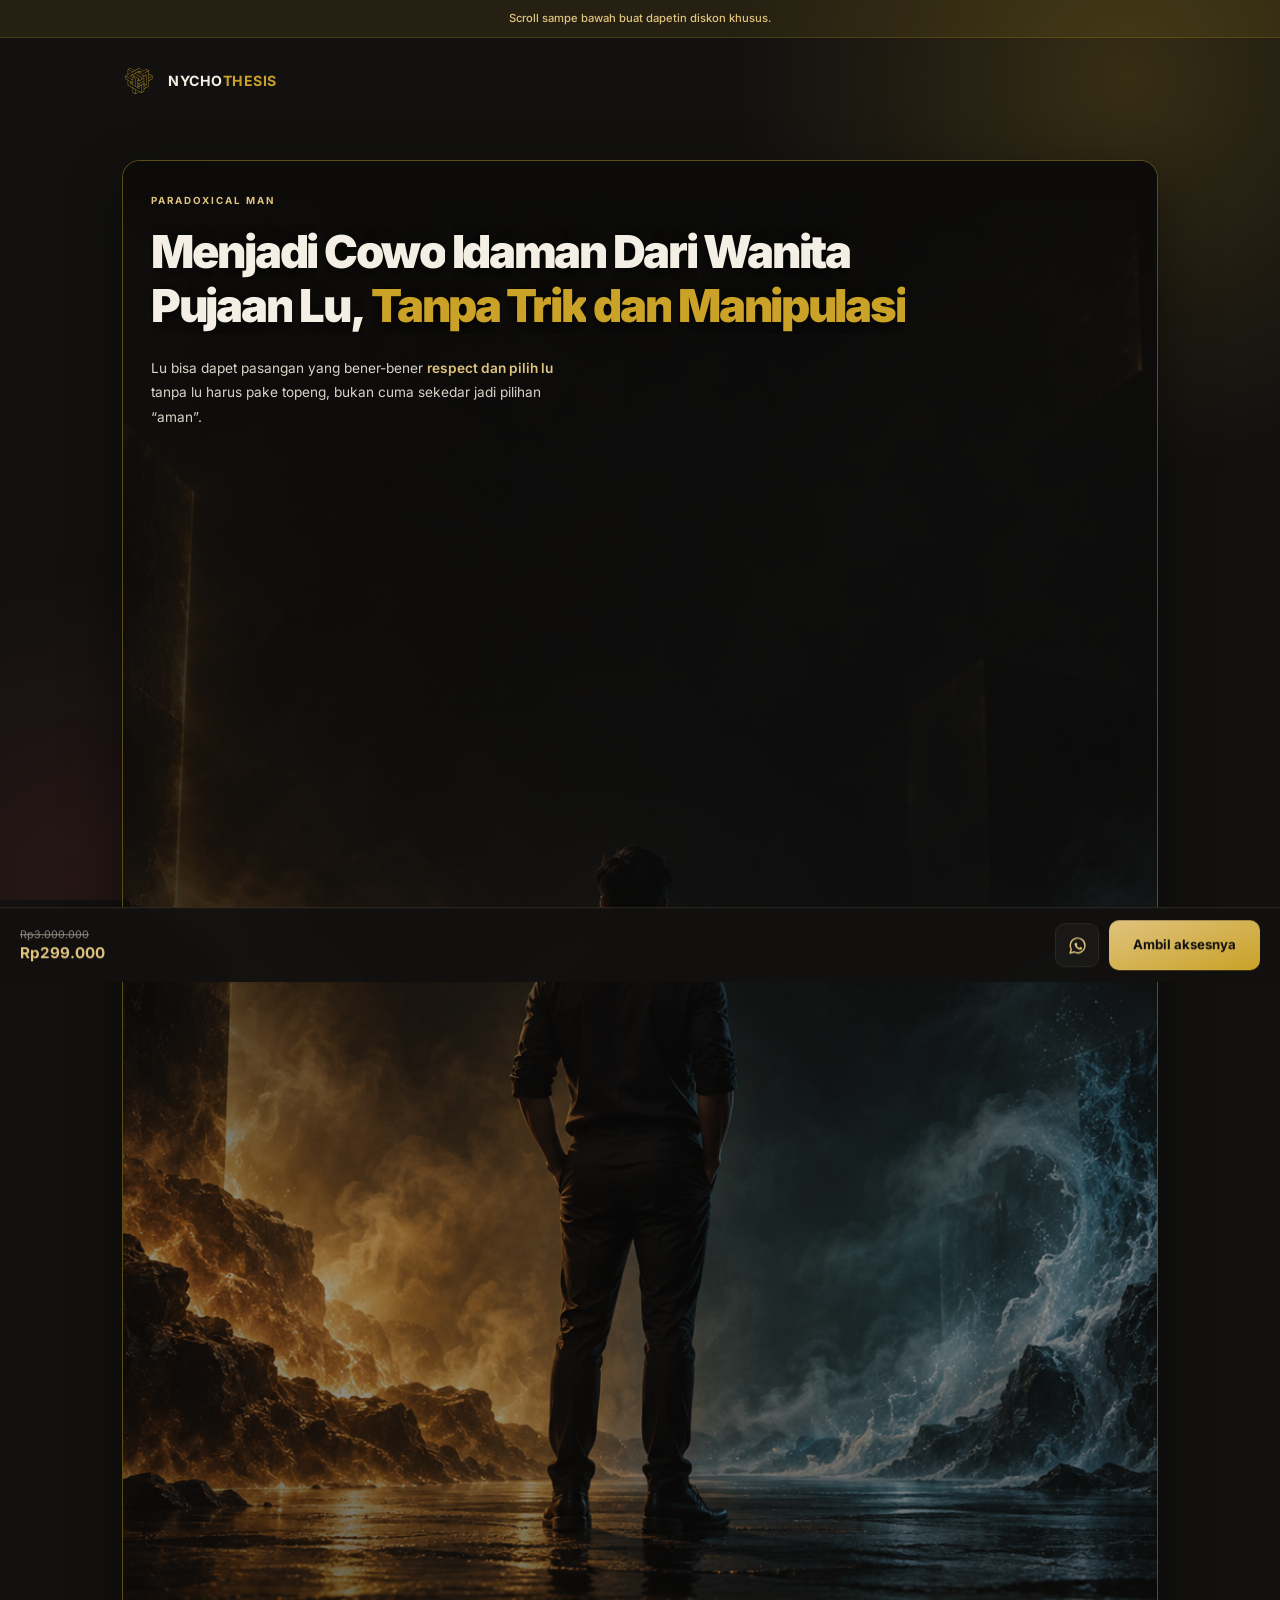
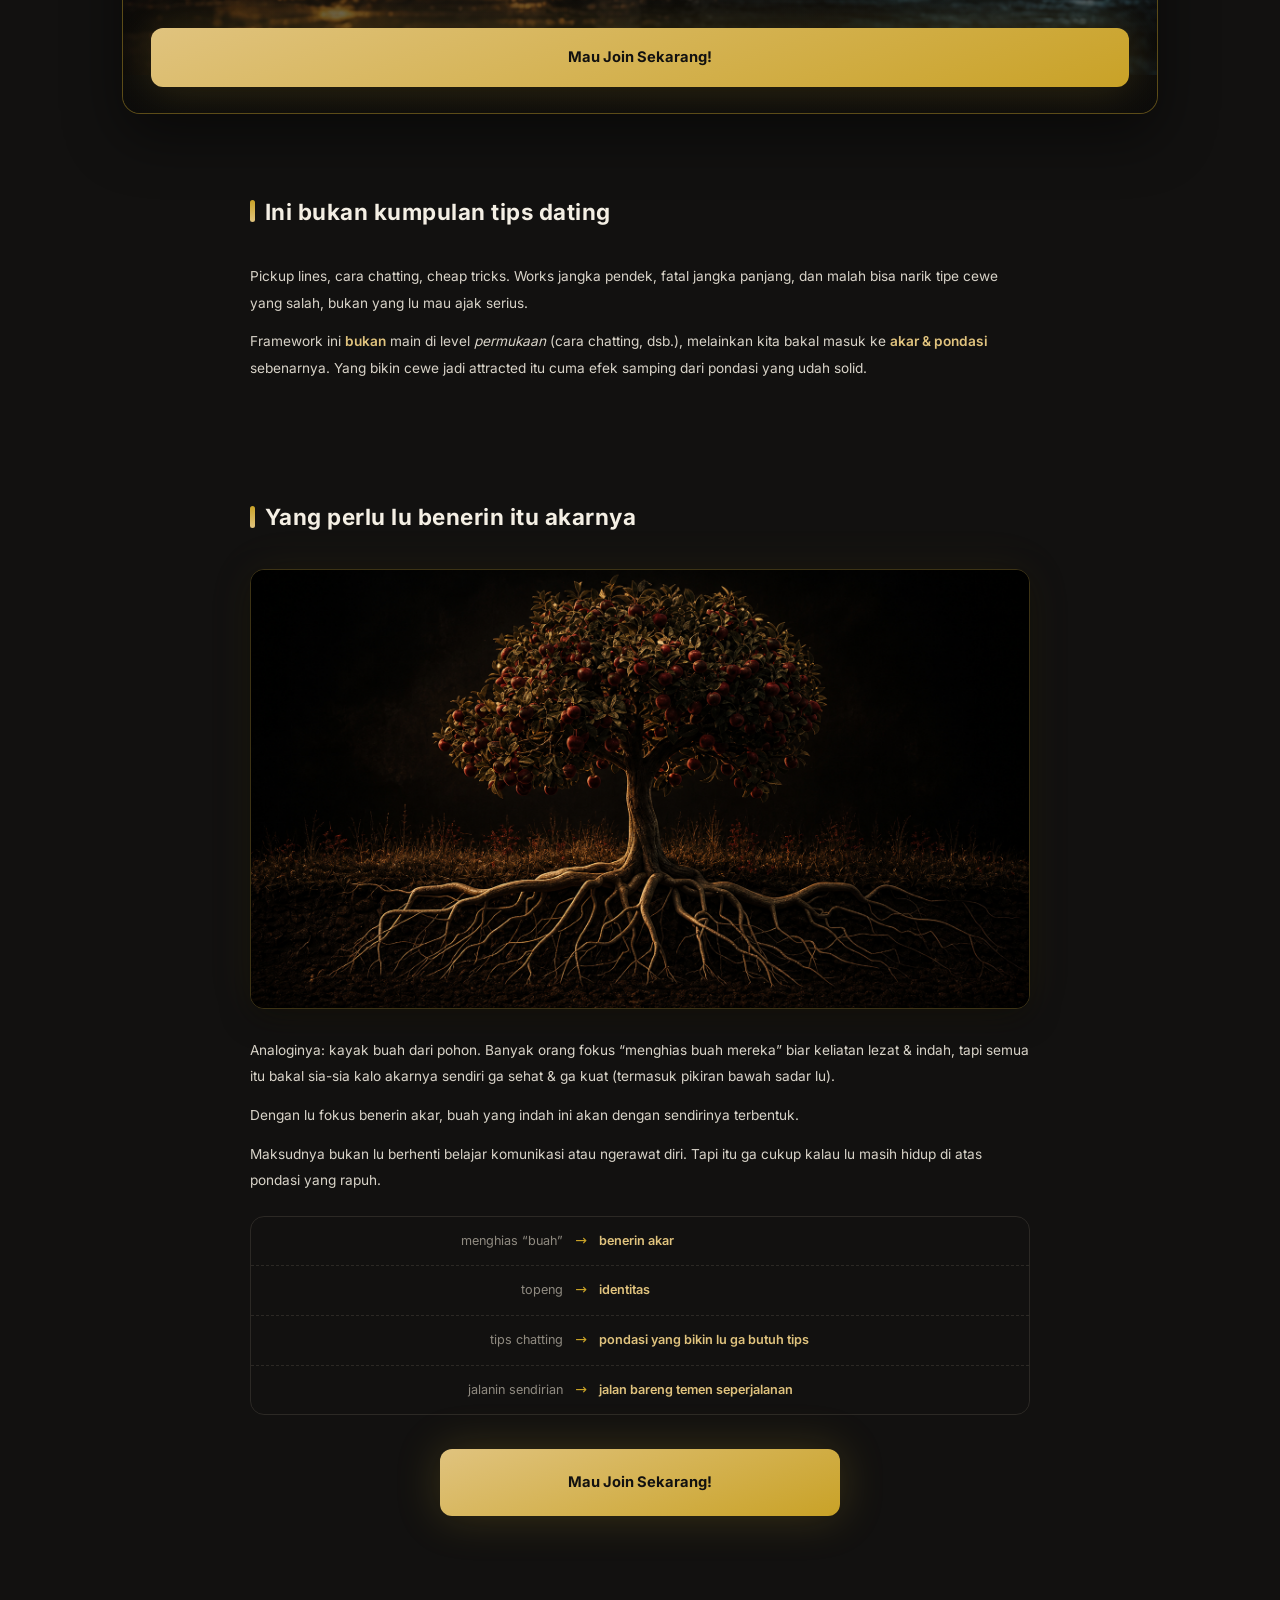
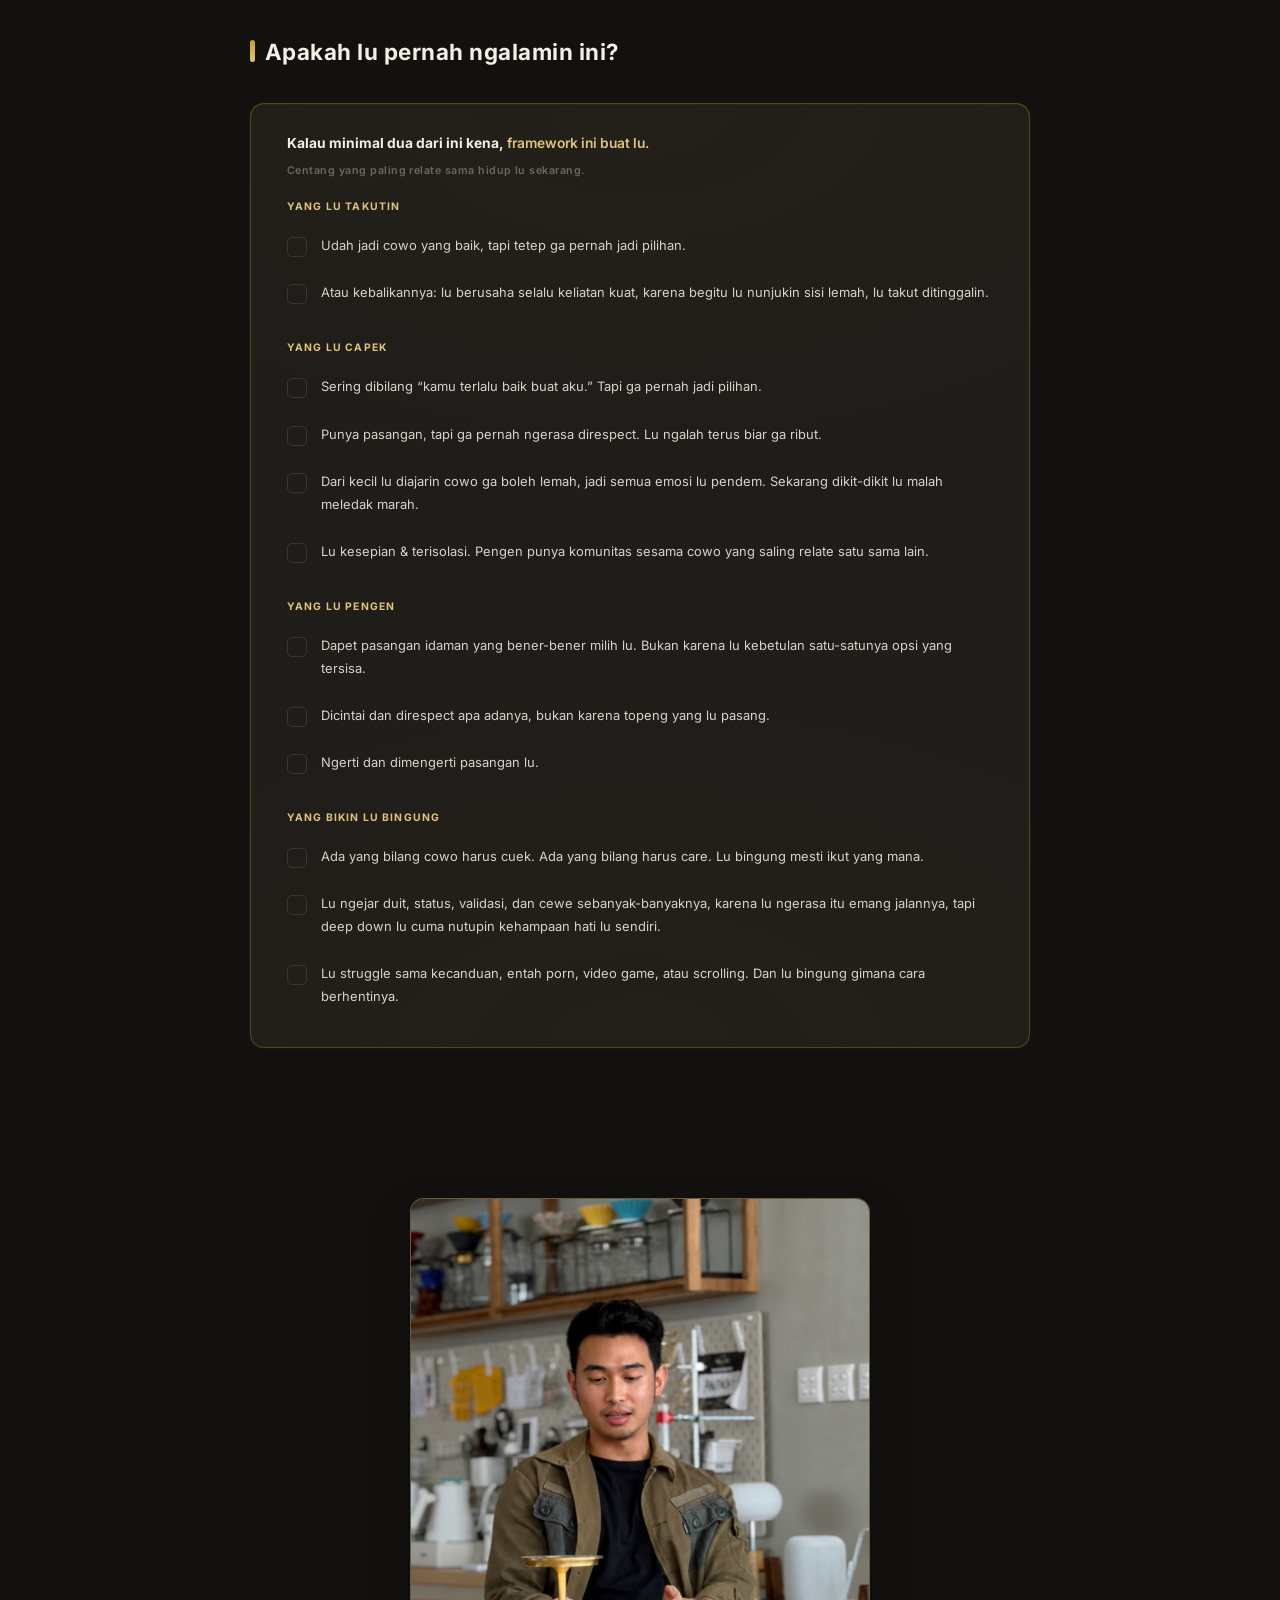
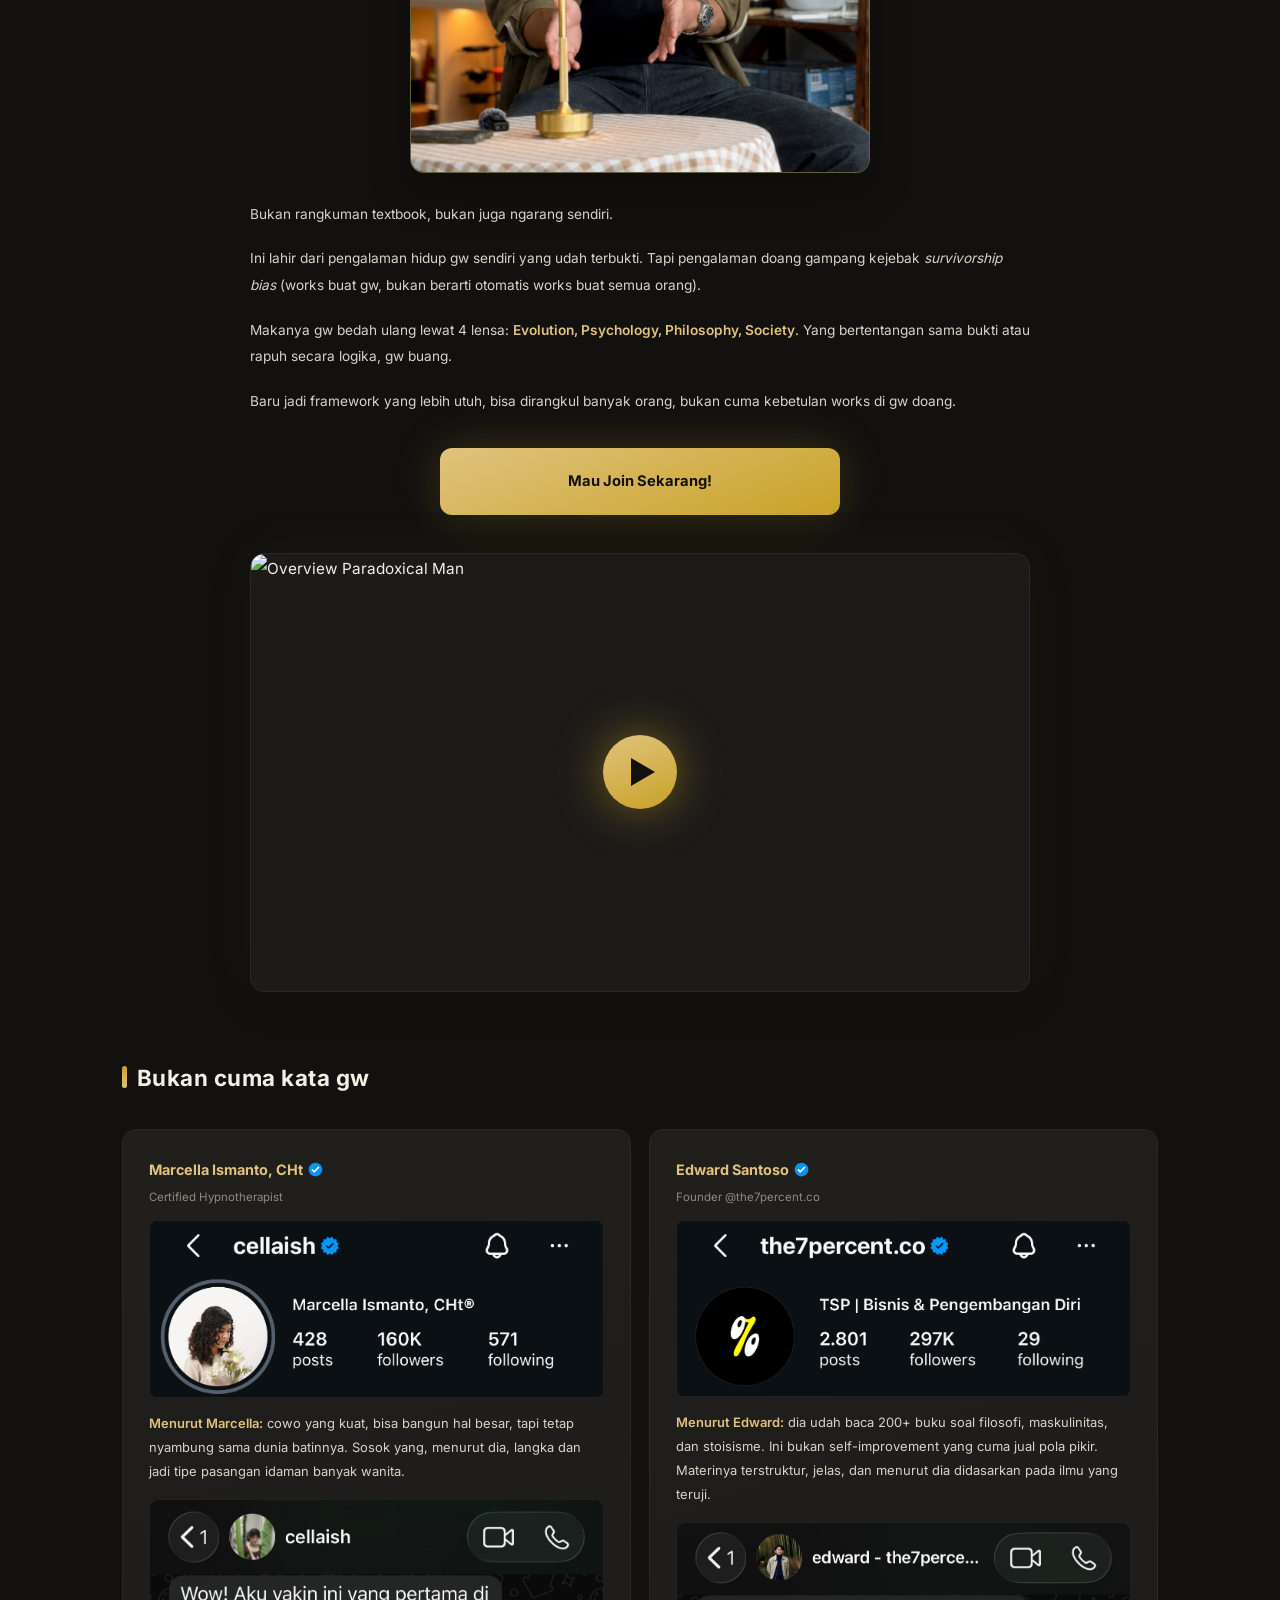
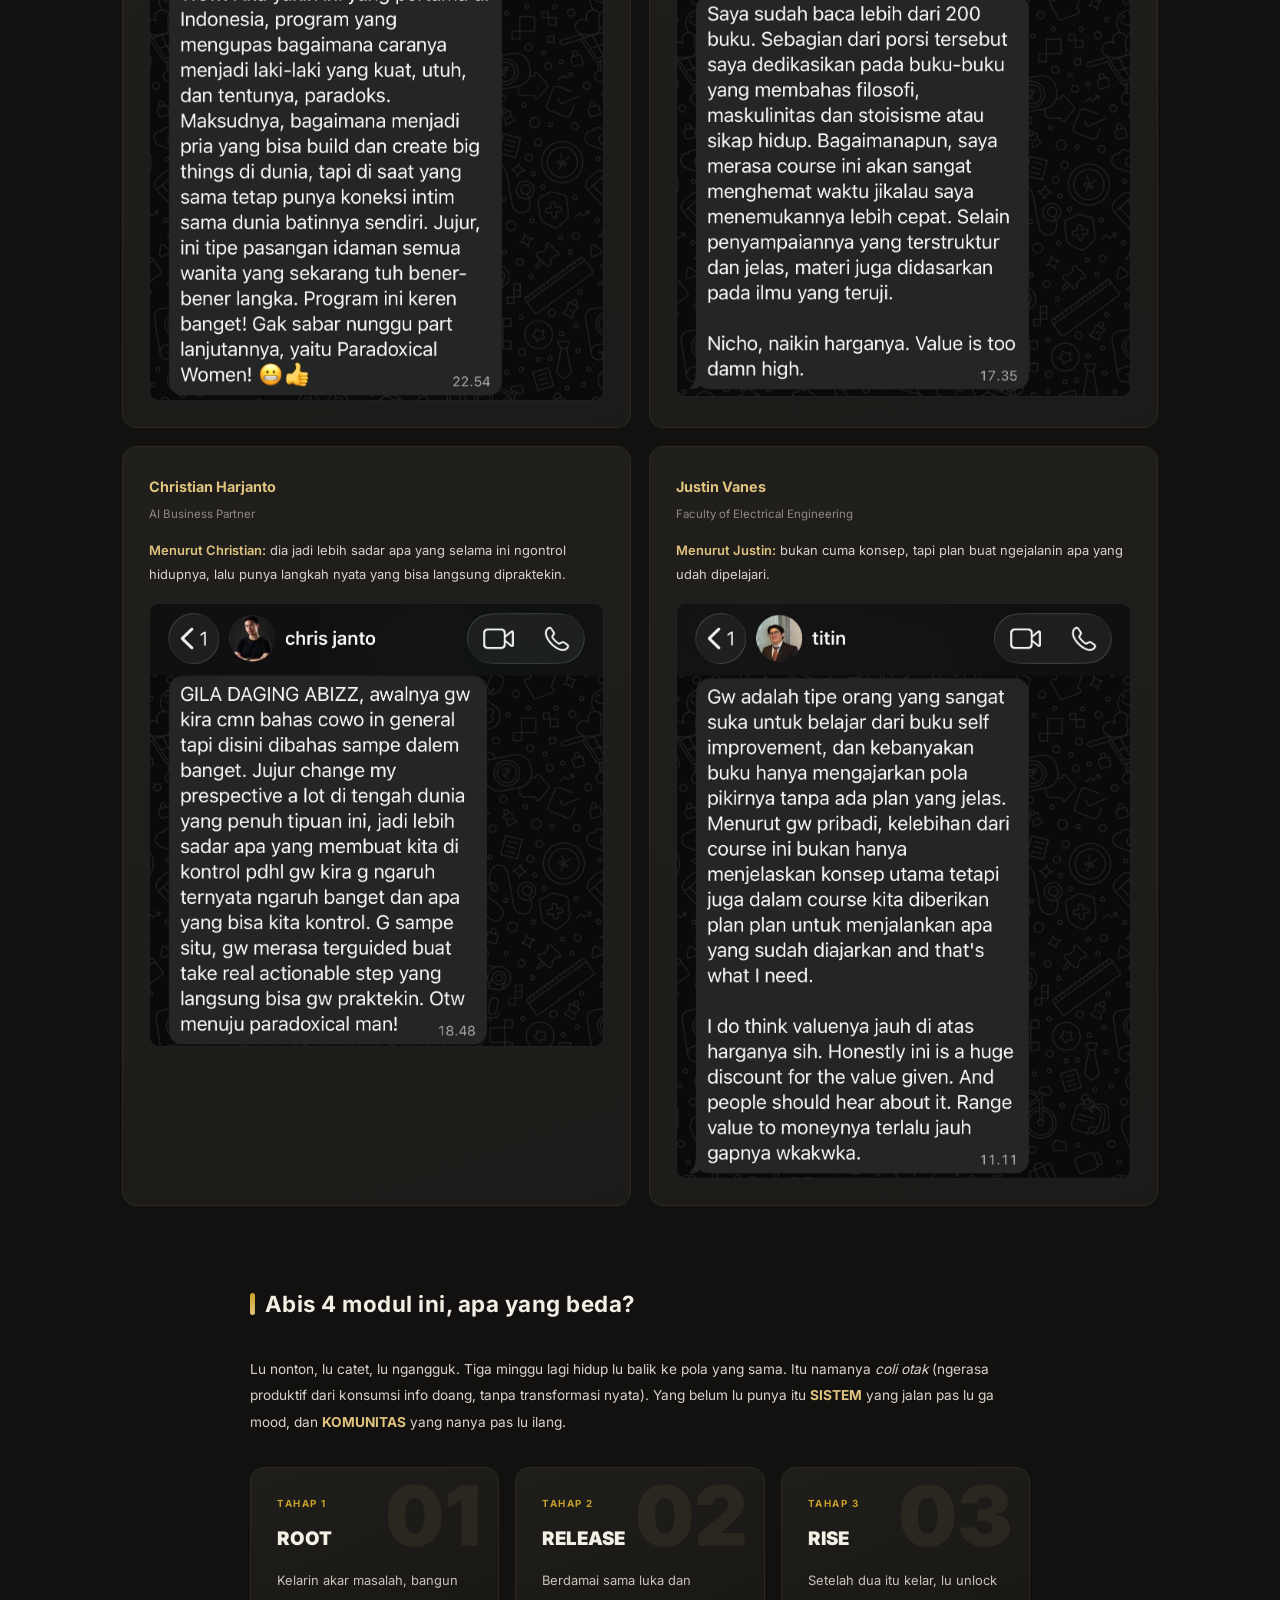
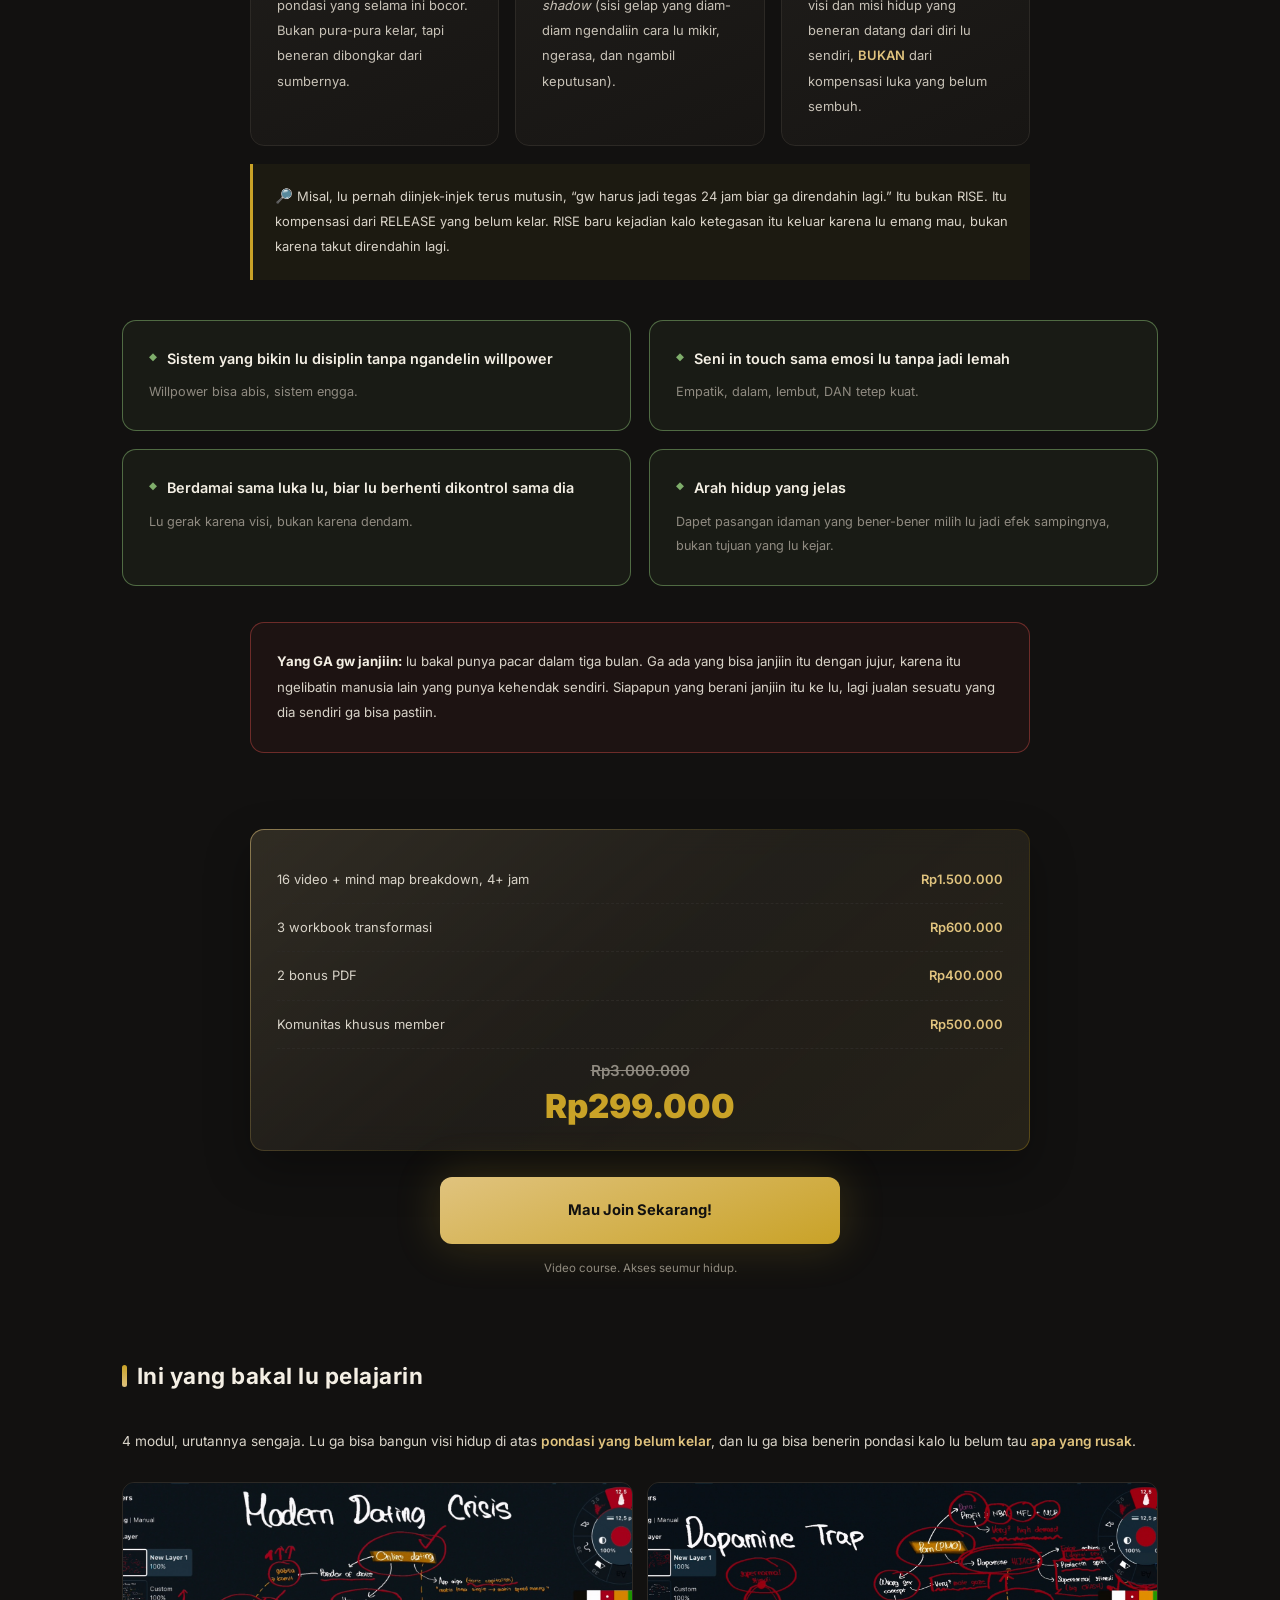
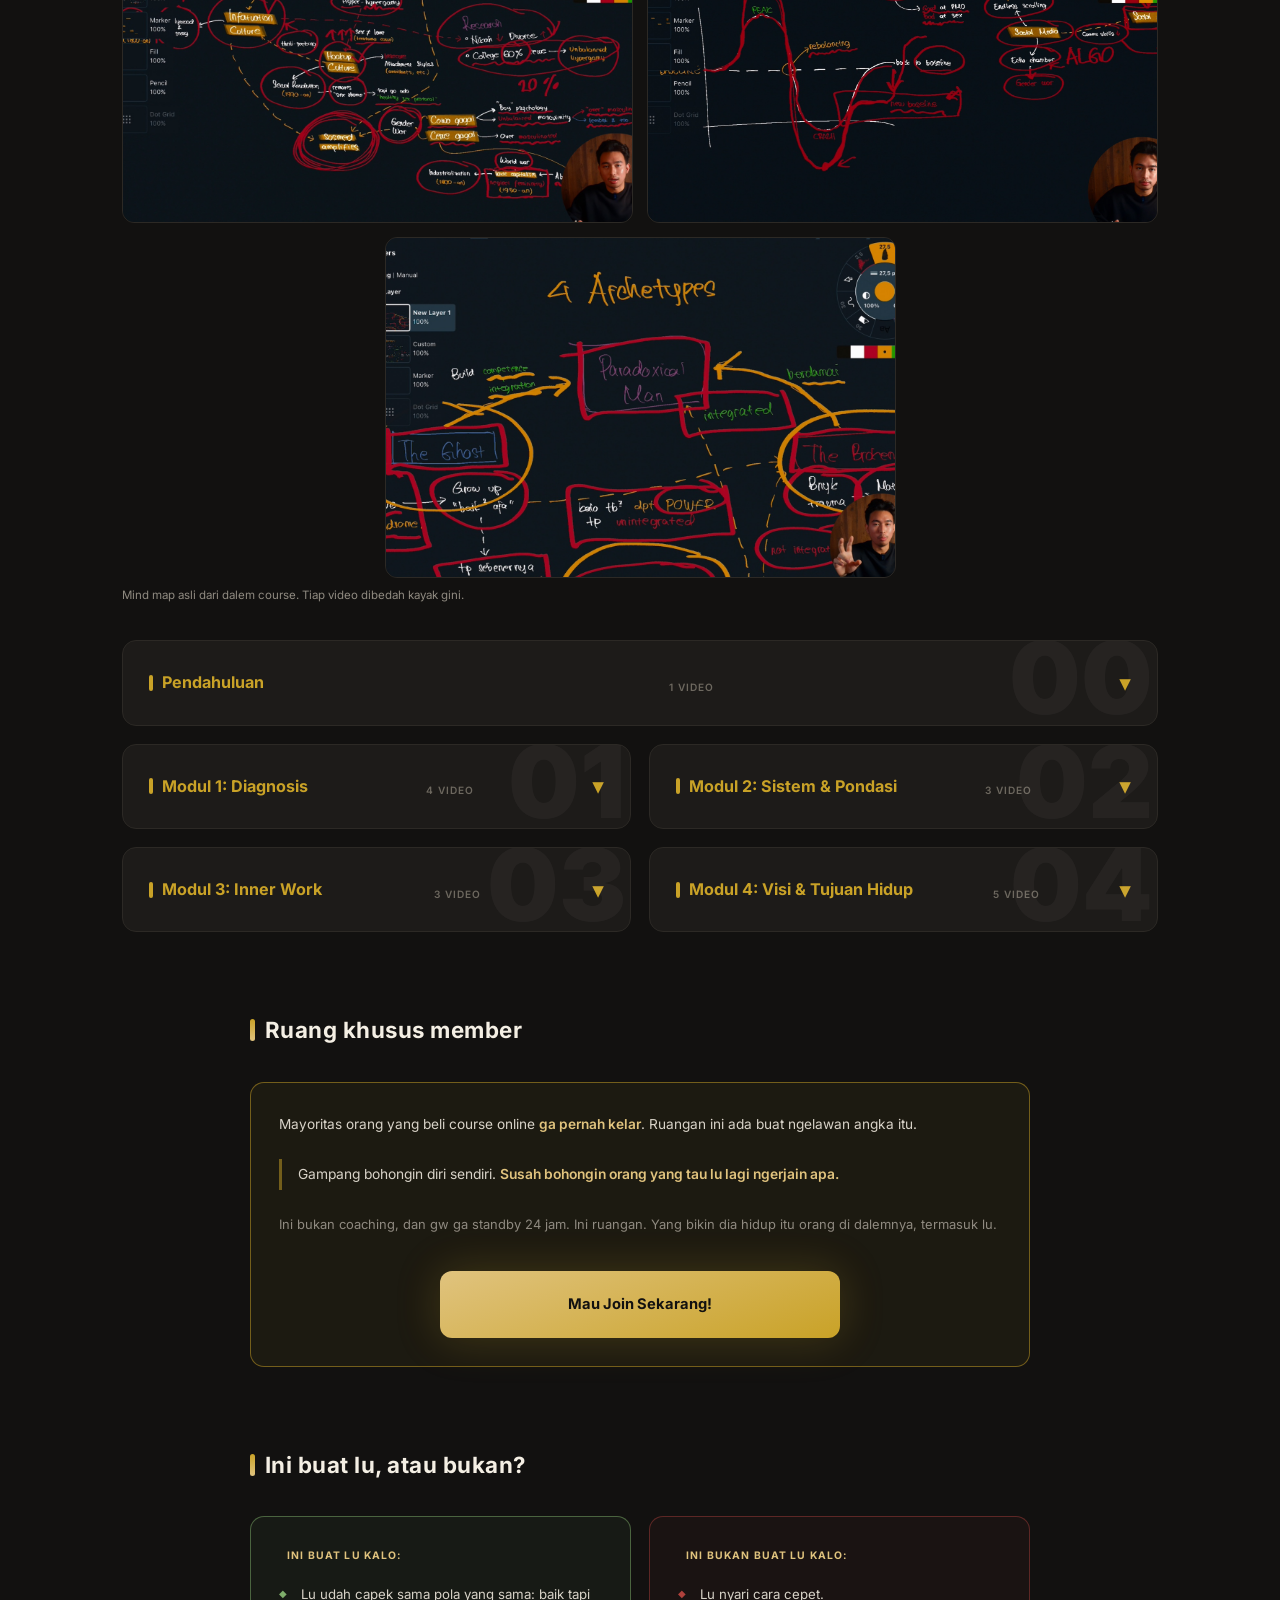
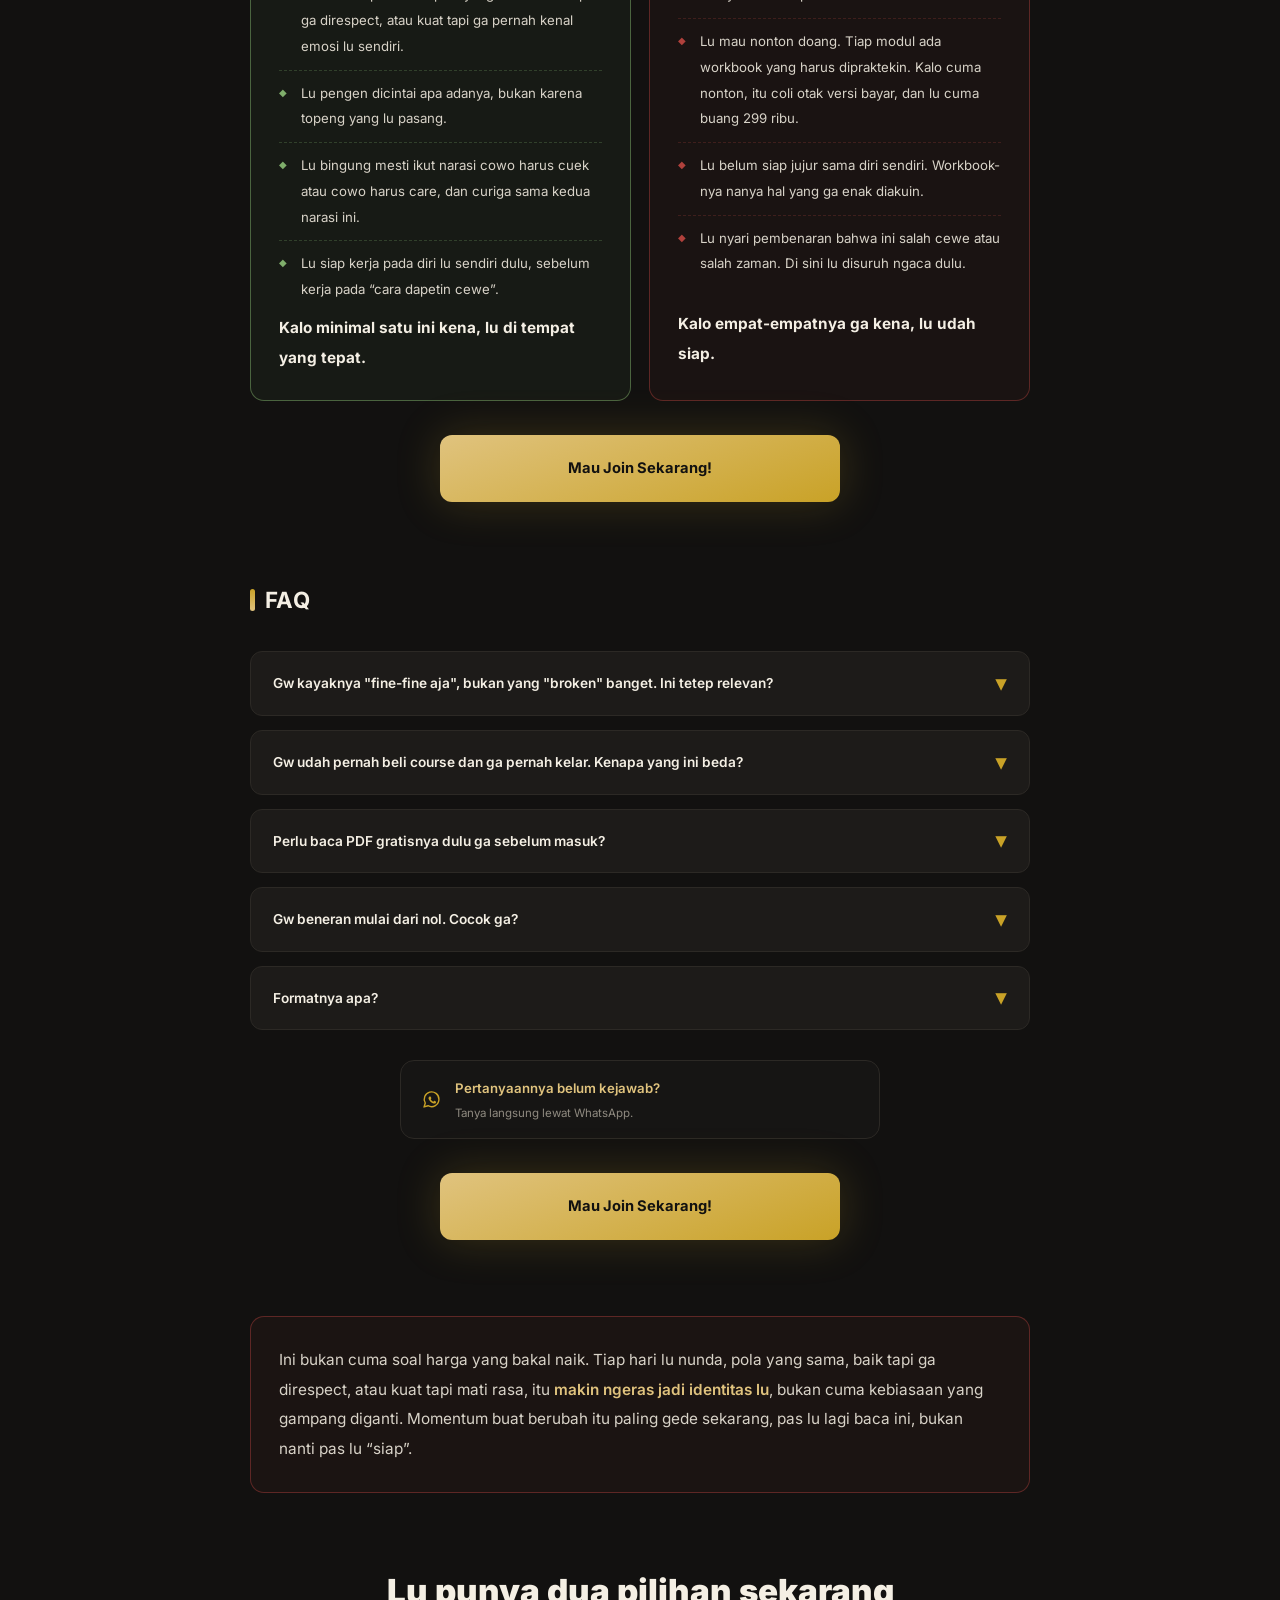
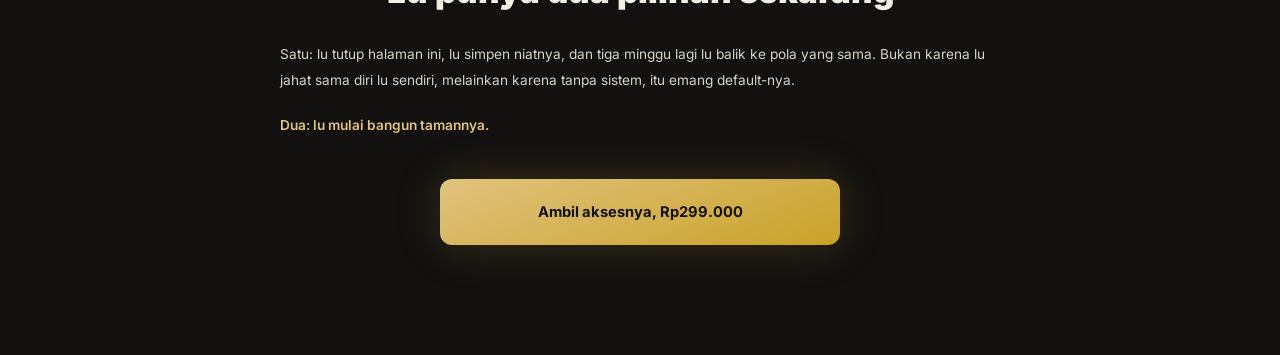
==== commit a632c993: "Add internal OTO review mode" ====
--- a/index.html
+++ b/index.html
@@ -114,7 +114,7 @@
     display: block; margin-bottom: 9px; color: var(--gold-soft);
     font-size: .7rem; font-weight: 800; letter-spacing: 1.8px; text-transform: uppercase;
   }
-  .oto-decision h2 { font-size: clamp(1.45rem, 5.8vw, 2.15rem); line-height: 1.14; letter-spacing: -.035em; }
+  .oto-decision h2 { font-size: clamp(1.7rem, 6.5vw, 2.55rem); line-height: 1.08; letter-spacing: -.04em; }
   .oto-decision > p { color: #d8d3c8; font-size: .93rem; margin: 11px 0 19px; }
   .oto-choices { display: grid; grid-template-columns: repeat(2, minmax(0, 1fr)); gap: 12px; }
   .oto-choice {
@@ -1742,6 +1742,10 @@
     var MENIT = 60;
     var KEY = 'pm_oto_deadline';
     var DARI_WEBINAR = /(?:[?&]source=webinar(?:&|$))/.test(window.location.search);
+    // Khusus review internal. Jangan pernah dipake di CTA/funnel publik: setiap
+    // halaman direfresh, timer mulai lagi supaya Nicho bisa ngecek OTO tanpa
+    // perlu ngapus data situs di browser GPT.
+    var MODE_REVIEW = /(?:[?&]review=1(?:&|$))/.test(window.location.search);
 
     if (!/[?&]oto=/.test(window.location.search)) return;
 
@@ -1753,7 +1757,7 @@
     var HEMAT   = rupiah(SELISIH);
     var HEMAT_PENDEK = Math.round(SELISIH / 1000) + 'rb';
 
-    var deadline = parseInt(localStorage.getItem(KEY) || '0', 10);
+    var deadline = MODE_REVIEW ? 0 : parseInt(localStorage.getItem(KEY) || '0', 10);
     if (deadline === -1) { window.location.replace('index.html'); return; }
     if (!deadline || isNaN(deadline)) {
       deadline = Date.now() + MENIT * 60 * 1000;
@@ -1765,7 +1769,11 @@
 
     var ann = document.getElementById('announce');
     ann.className = 'announce announce-oto';
-    ann.innerHTML = '<span class="ann-lbl">Potongan <b>' + HEMAT + '</b>, sisa</span>' +
+    ann.innerHTML = '<span class="ann-lbl">' +
+                    (DARI_WEBINAR
+                      ? '<b>1 langkah lagi</b> buat amankan tempat lu, sisa'
+                      : 'Potongan <b>' + HEMAT + '</b>, sisa') +
+                    '</span>' +
                     '<span class="clock" id="clock">--:--</span>' +
                     '<span class="vcode js-salin" role="button" tabindex="0">' +
                       '<small>voucher</small>' + VOUCHER +
@@ -1780,18 +1788,18 @@
       keputusan.className = 'oto-decision';
       keputusan.id = 'pilihan-bundling';
       keputusan.innerHTML =
-        '<span class="oto-decision-kicker">OTO · Penawaran khusus setelah daftar webinar</span>' +
-        '<h2>Pendaftaran lu udah masuk. Sekarang ada 1 harga khusus buat lu.</h2>' +
-        '<p>Lu tetap bisa ikut webinar gratis. Tapi kalau lu mau langsung masuk ke framework lengkapnya, bundling ini cuma aktif selama timer masih jalan.</p>' +
+        '<span class="oto-decision-kicker">Sebelum tempat lu dikunci</span>' +
+        '<h2>Belum selesai. Pilih akses yang lu mau buat amankan tempat di webinar.</h2>' +
+        '<p>Lu bisa lanjut ke webinar gratis. Atau sekalian ambil course lengkap dengan harga khusus yang aktif selama timer masih jalan.</p>' +
         '<div class="oto-choices">' +
           '<article class="oto-choice">' +
-            '<span class="oto-choice-label">Tetap ikut webinar</span>' +
-            '<h3>Webinar gratis aja</h3>' +
-            '<p>Dapet akses webinar tanggal 28 Oktober, reminder, dan WA grup peserta.</p>' +
-            '<a class="oto-free-cta" href="webinar-thanks.html">Lanjut ke webinar gratis</a>' +
+            '<span class="oto-choice-label">Pilihan 1</span>' +
+            '<h3>Webinar gratis</h3>' +
+            '<p>Amankan tempat lu, dapet reminder, dan masuk WA grup peserta tanggal 28 Oktober.</p>' +
+            '<a class="oto-free-cta" href="webinar-thanks.html">Pilih webinar gratis</a>' +
           '</article>' +
           '<article class="oto-choice featured">' +
-            '<span class="oto-choice-label">OTO · Harga khusus</span>' +
+            '<span class="oto-choice-label">Pilihan 2 · Harga khusus</span>' +
             '<h3>Webinar + course lengkap</h3>' +
             '<p>Langsung masuk ke framework utuh dan bisa mulai sebelum webinar dimulai.</p>' +
             '<div class="oto-price"><s>' + HARGA_ASLI + '</s>' + HARGA_OTO + '</div>' +
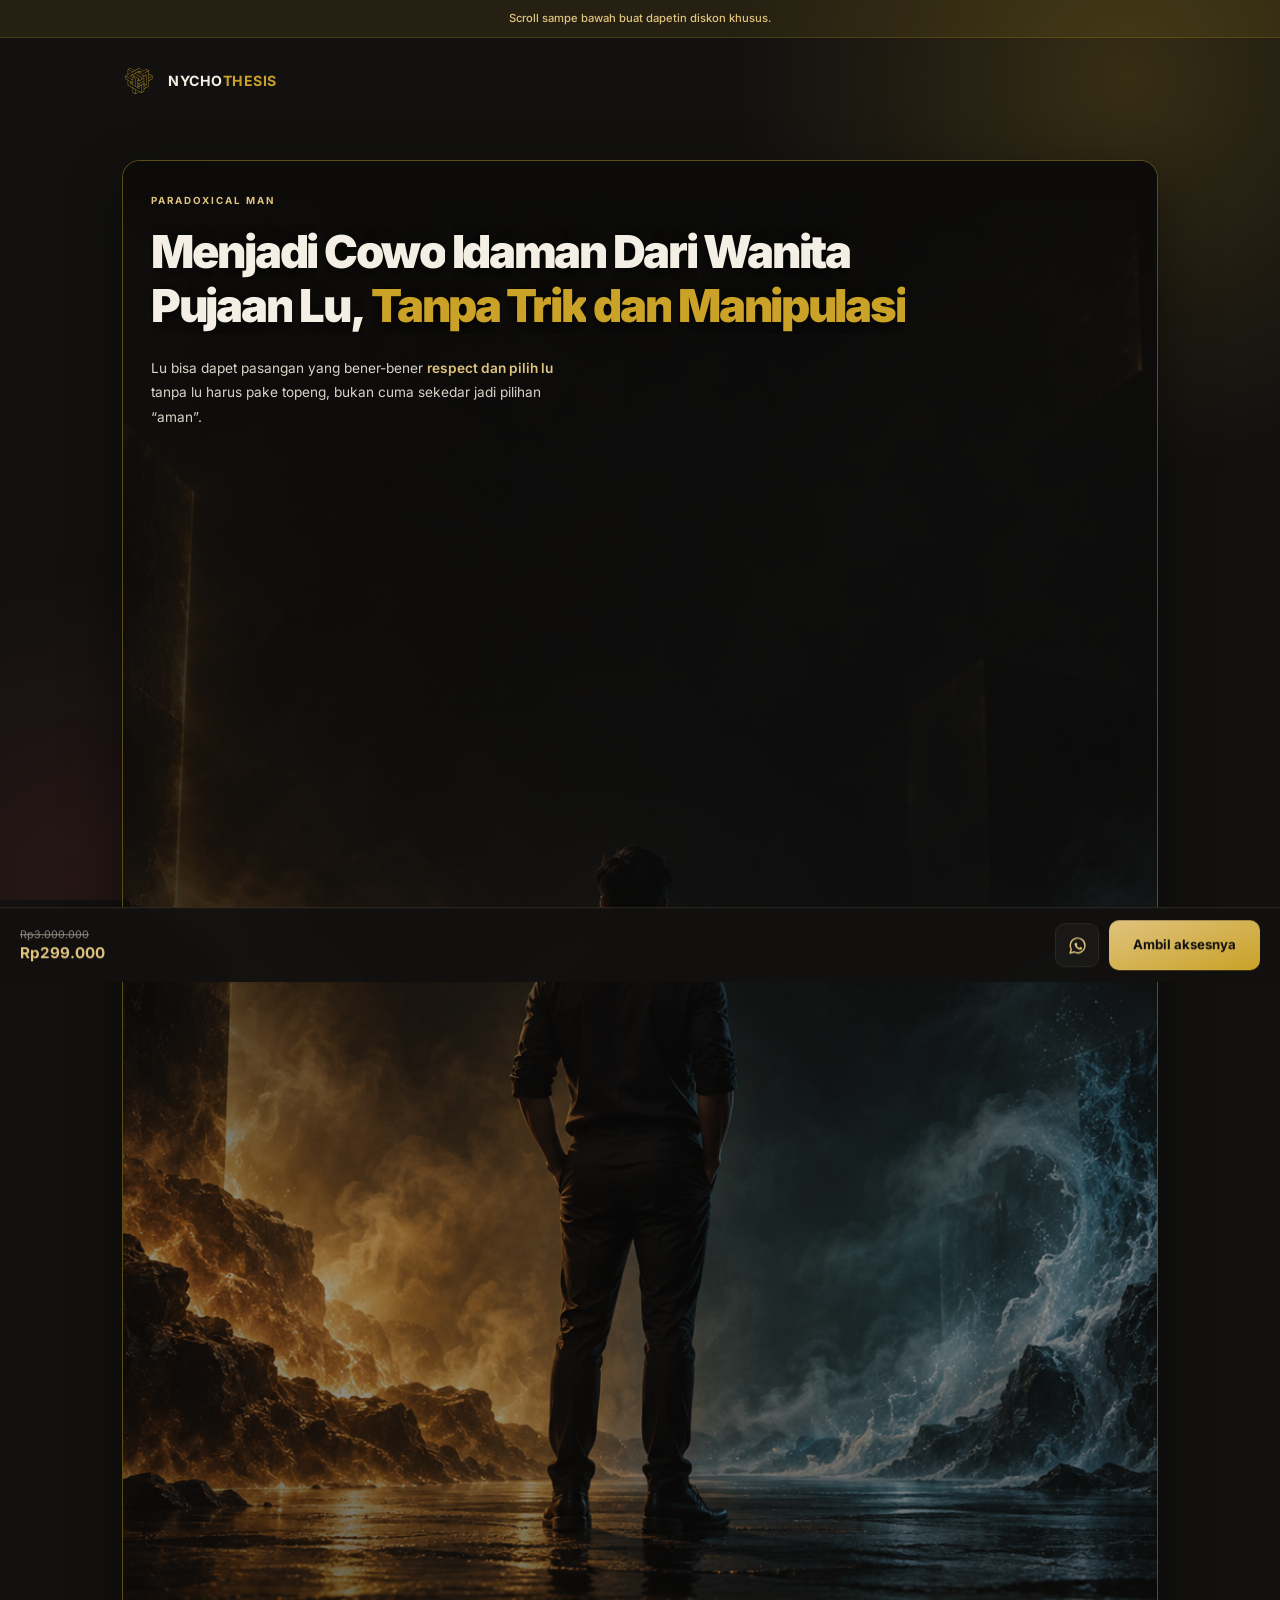
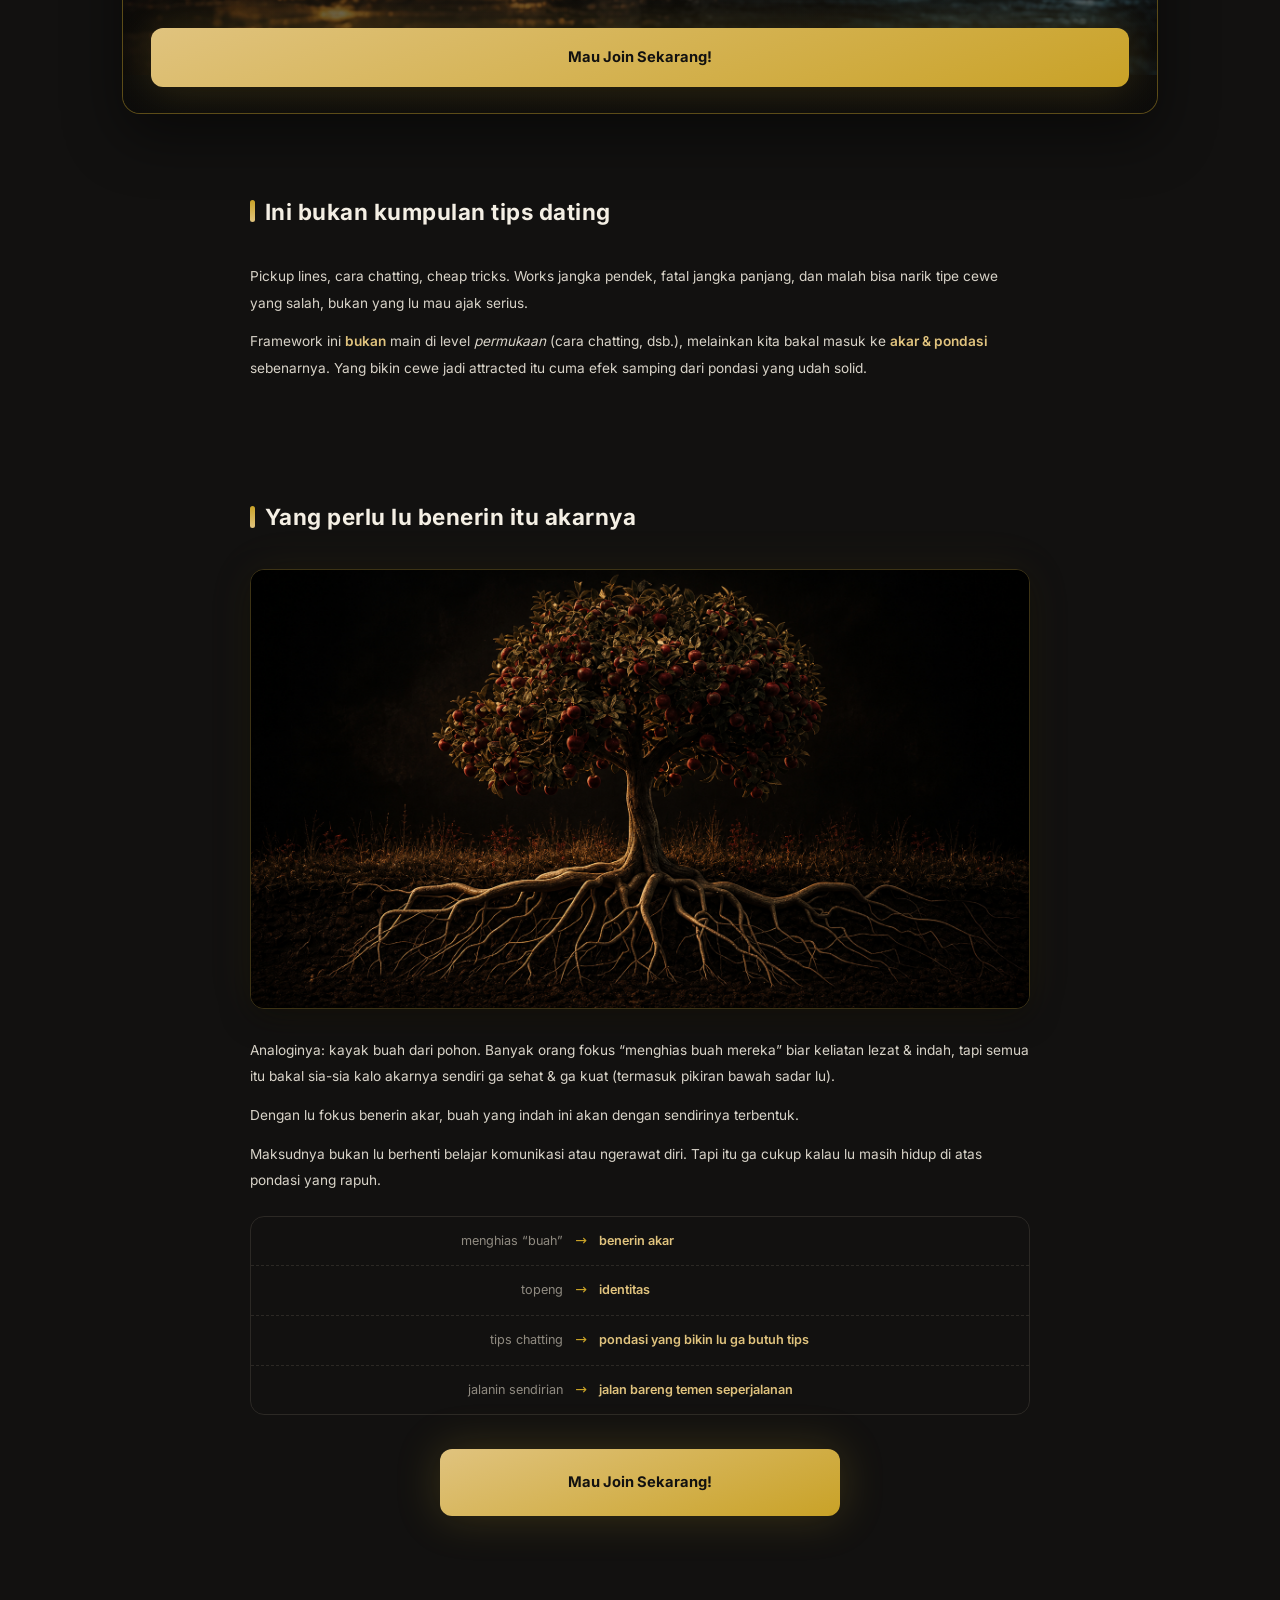
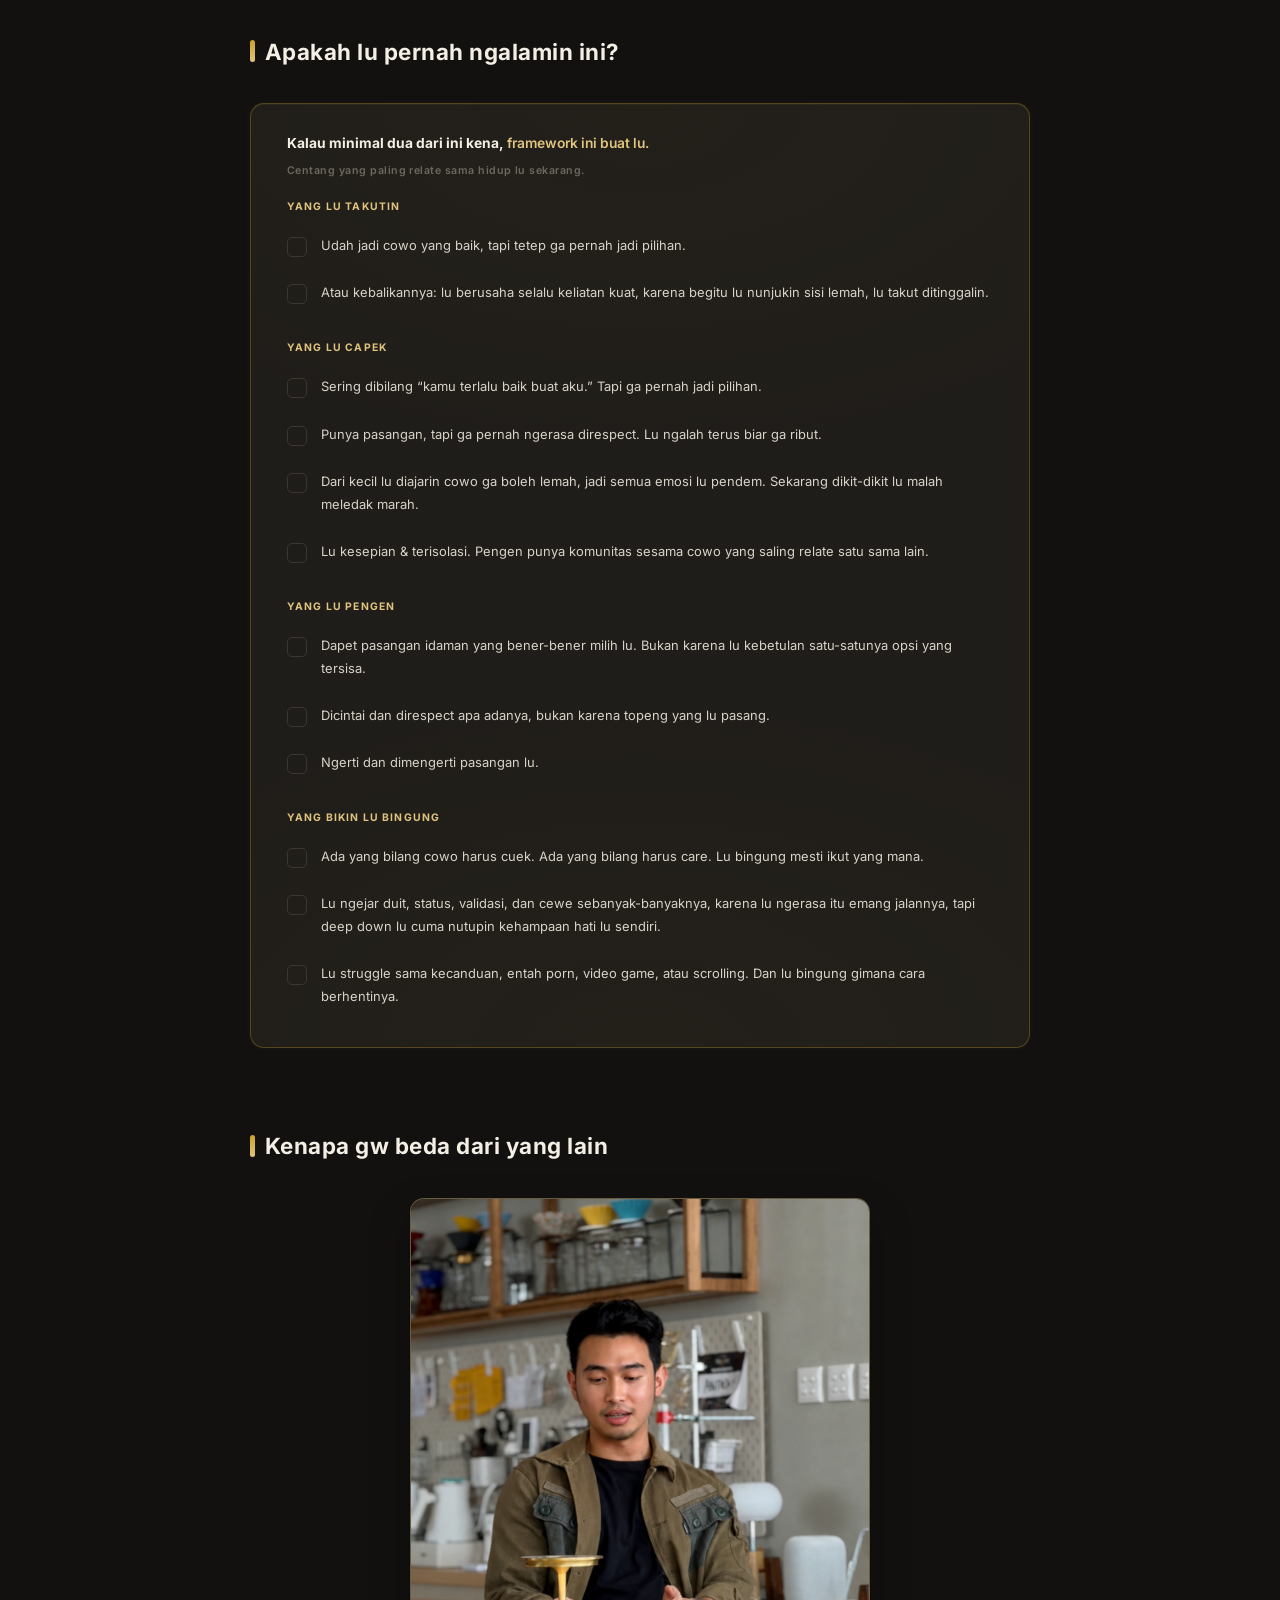
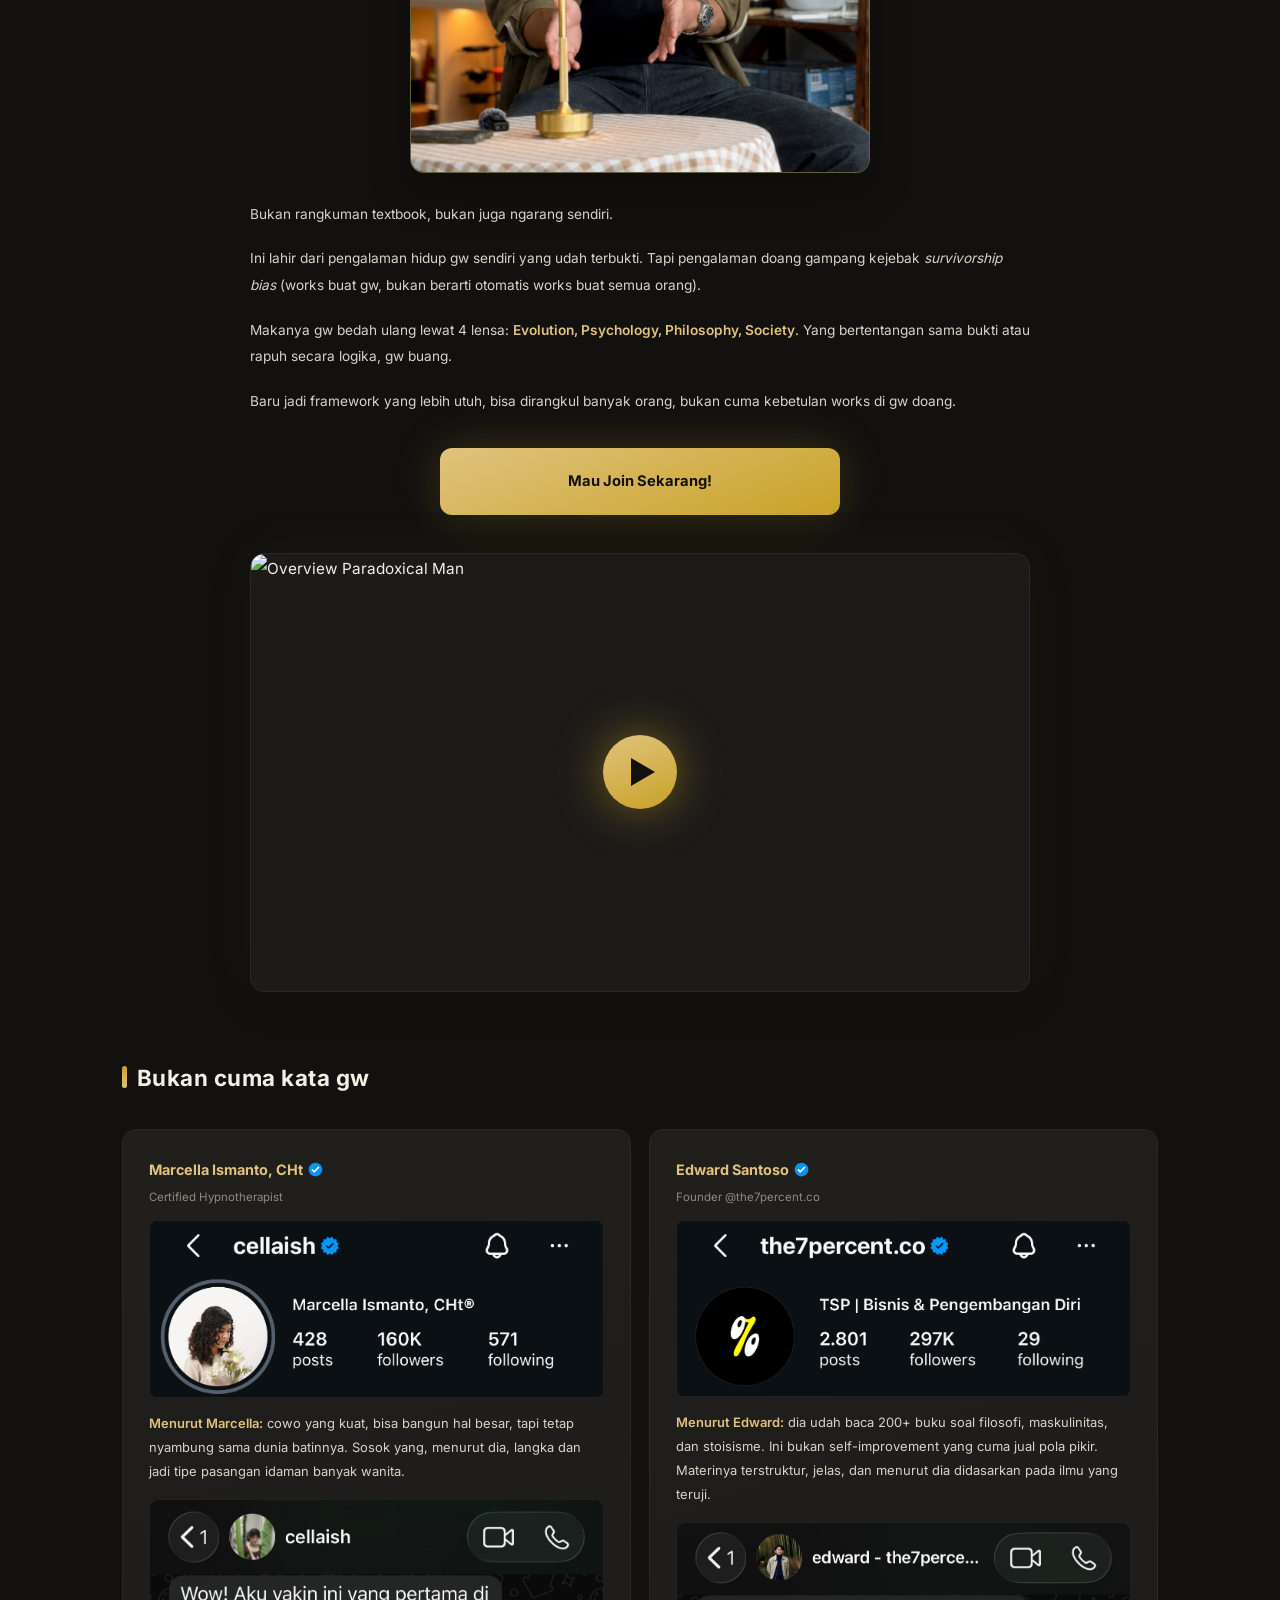
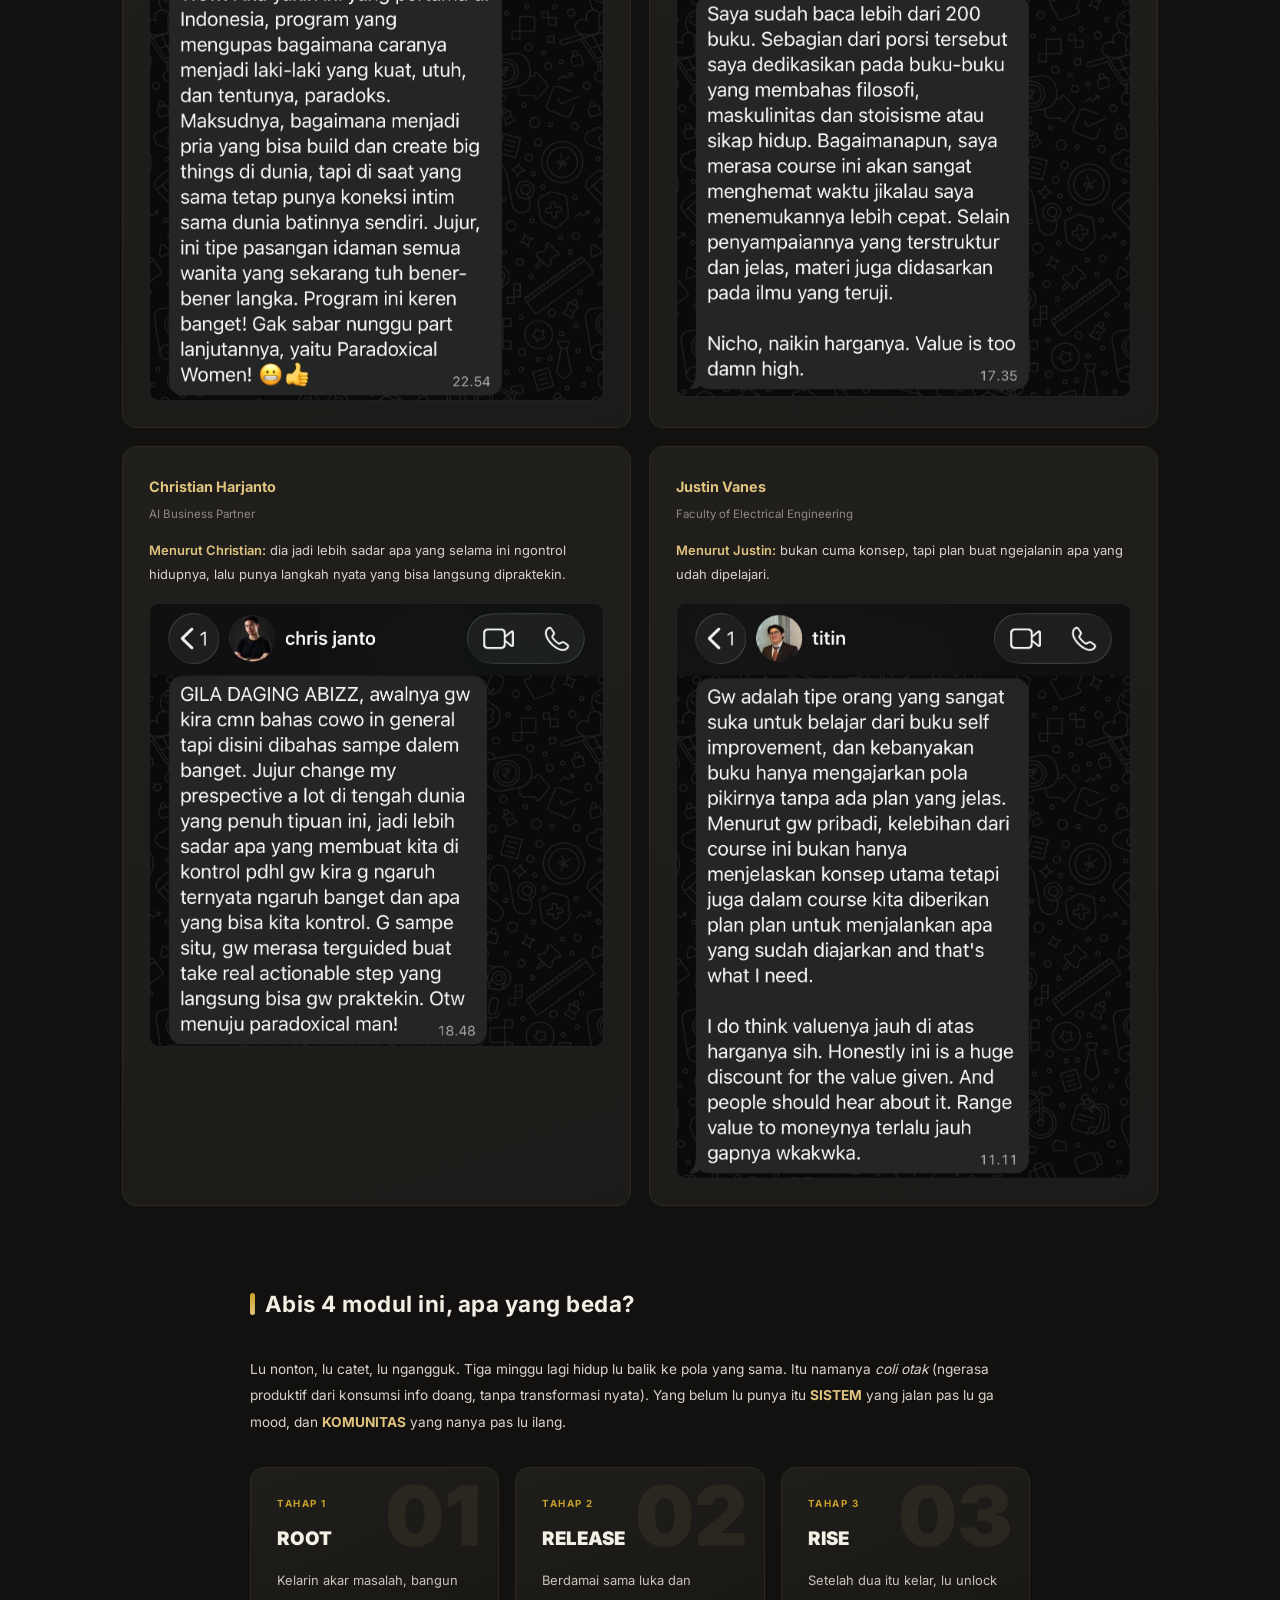
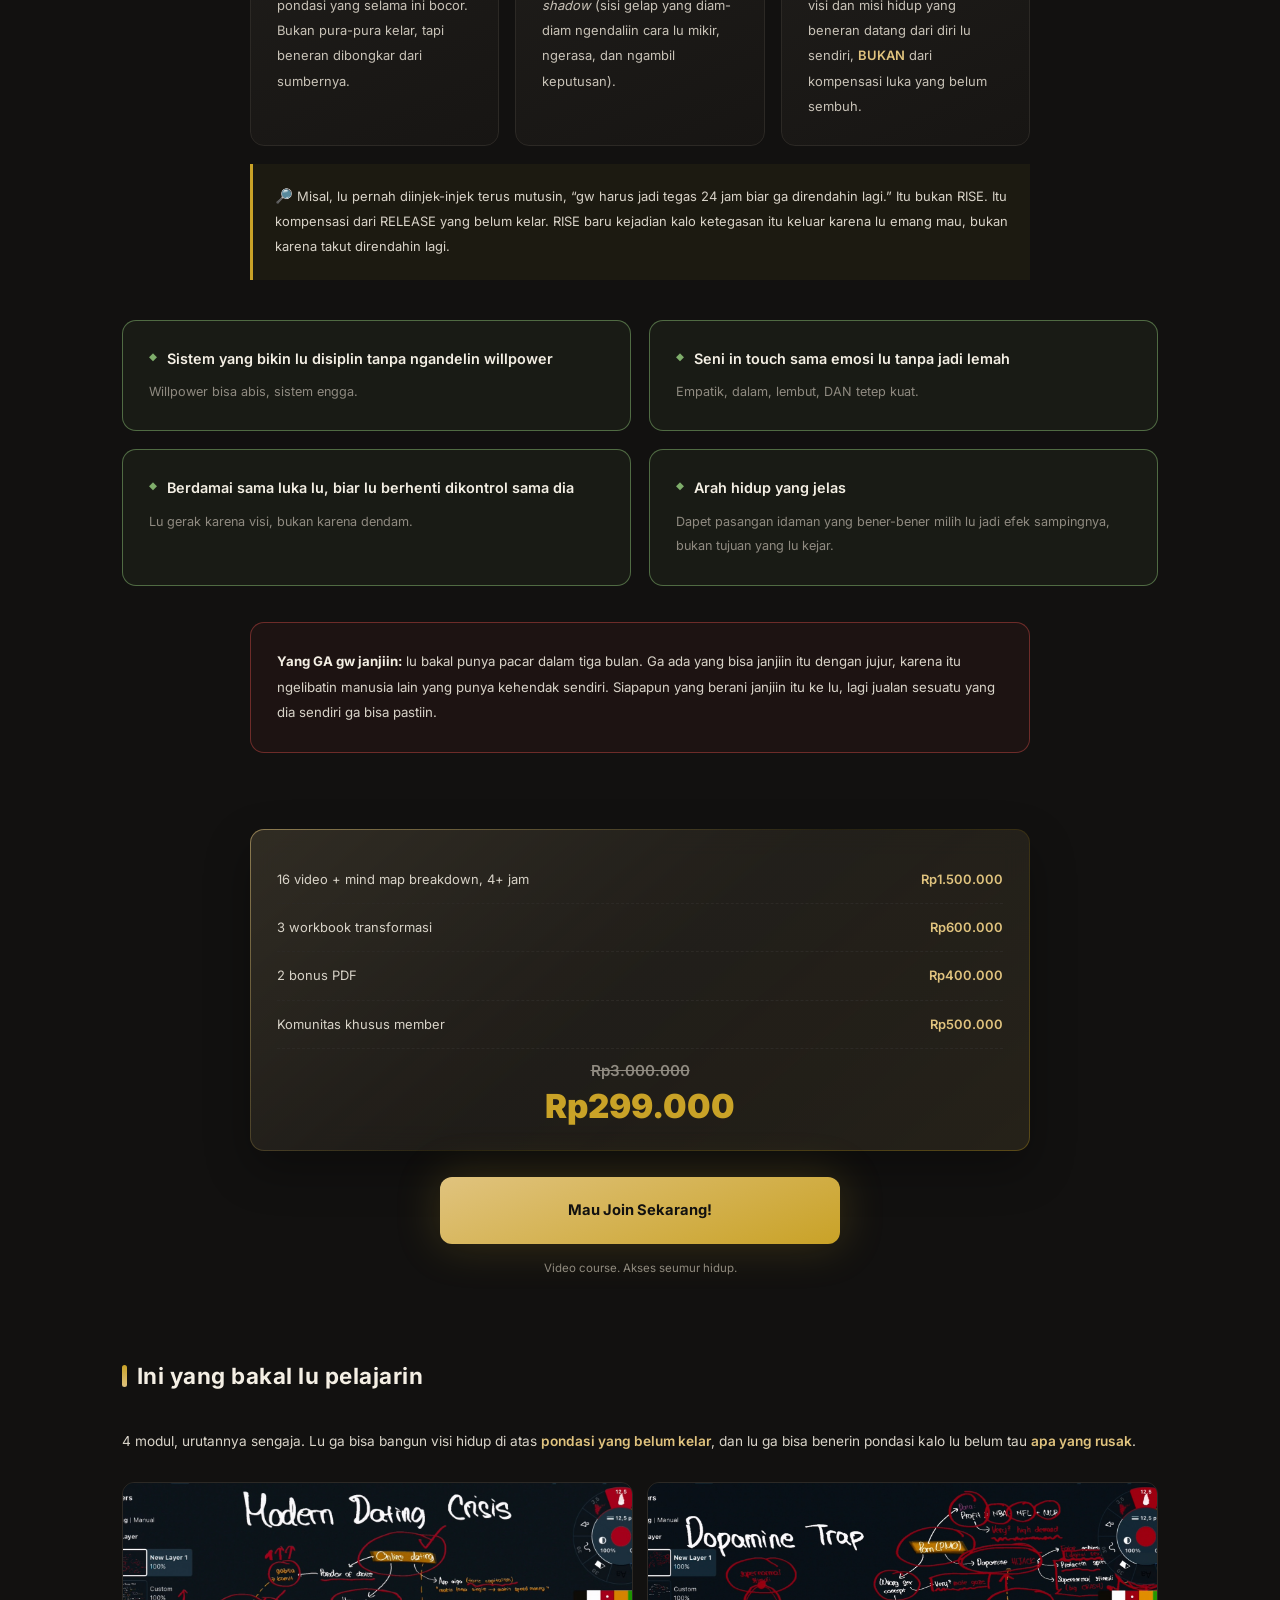
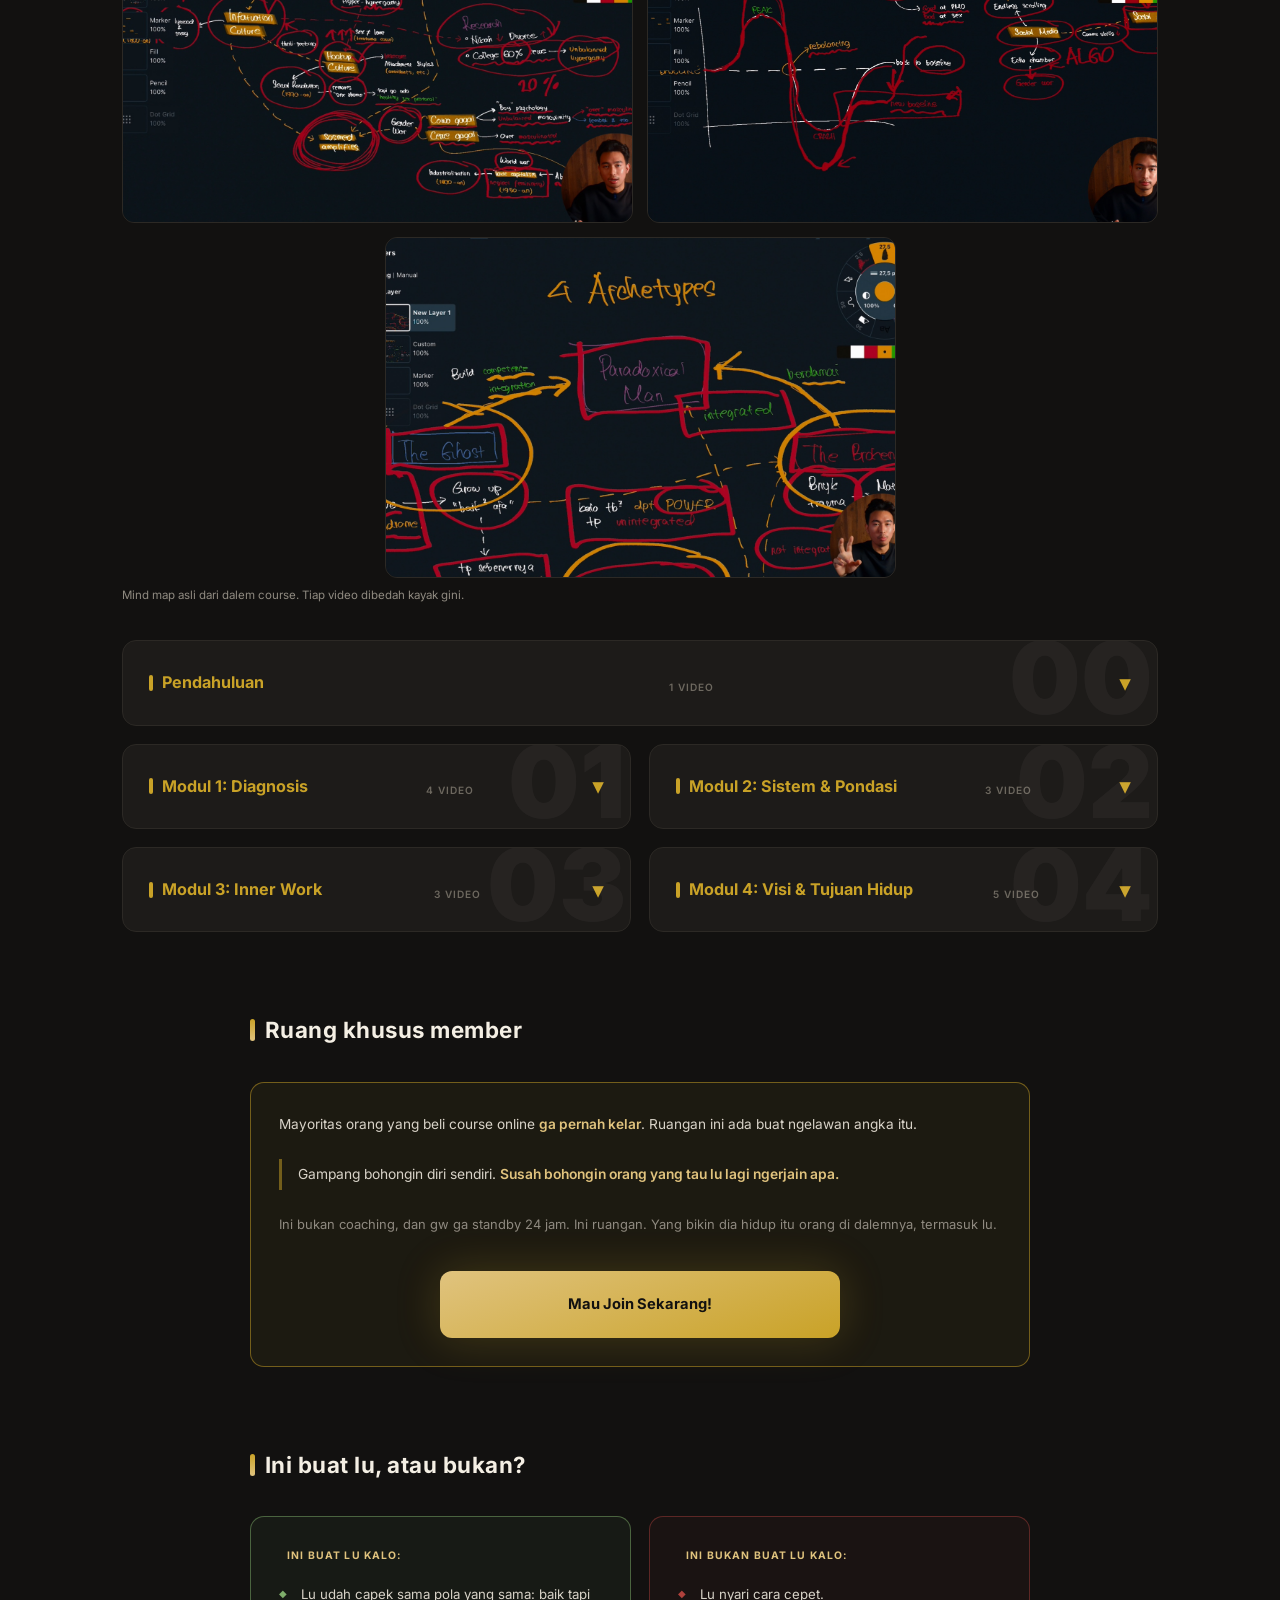
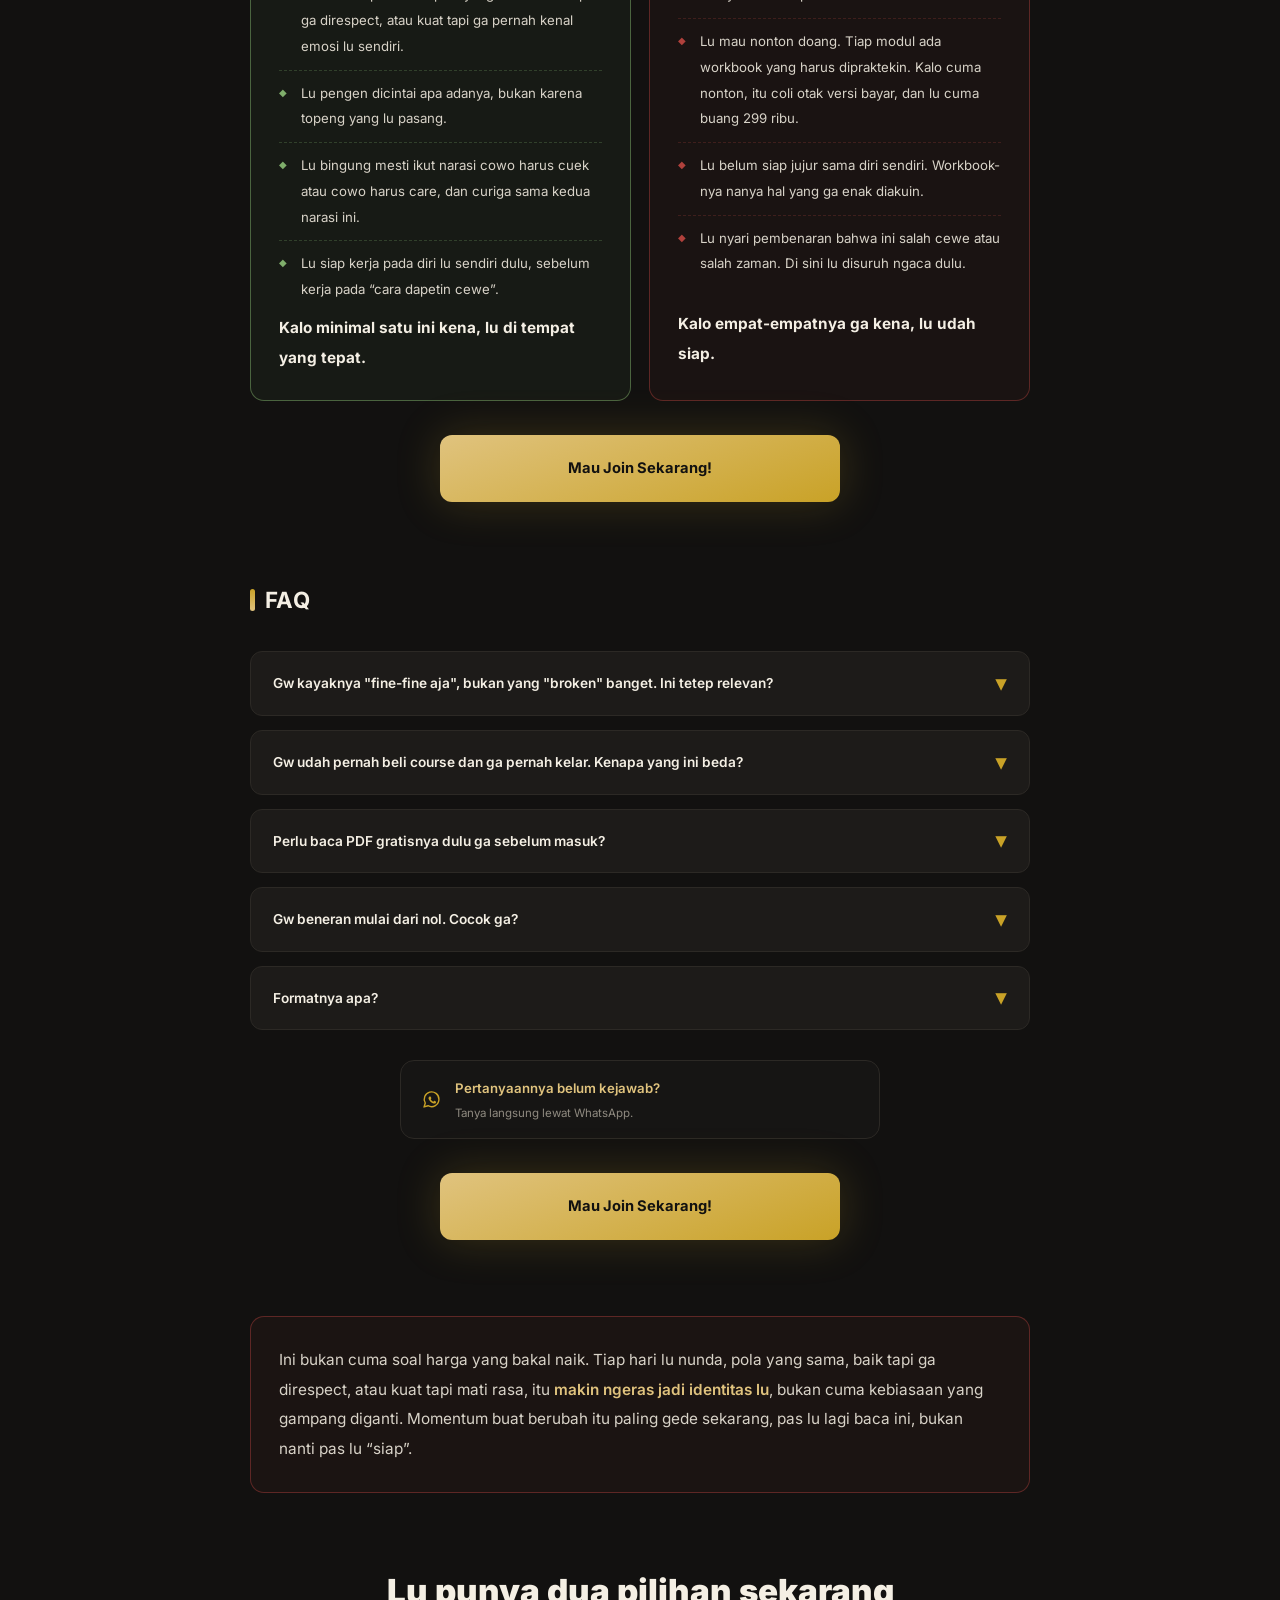
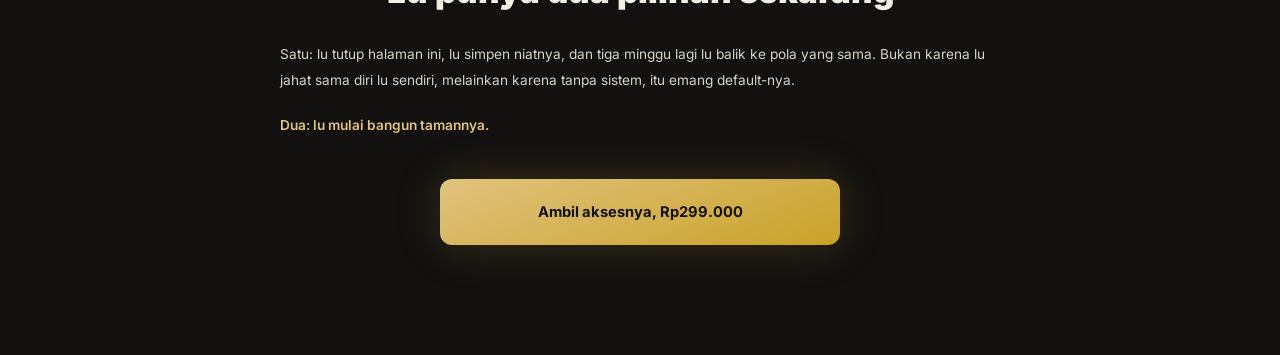
==== commit 810a2155: "Move webinar OTO choice to offer stack" ====
--- a/index.html
+++ b/index.html
@@ -100,15 +100,14 @@
      Angkanya diukur dari tinggi banner beneran, lihat geserMenu(). */
   body.oto .menu-btn { top: calc(var(--oto-banner, 62px) + 10px); }
 
-  /* ---------- Pilihan utama OTO webinar ----------
-     Muncul cuma buat orang yang baru daftar webinar (source=webinar).
-     Ini titik keputusan utama: webinar gratis aja atau bundling course.
-     LP course panjang tetap di bawah buat yang mau baca detail dulu. */
+  /* ---------- Stack pilihan OTO webinar ----------
+     Muncul di titik harga, setelah orang baca konteks core offer. */
   .oto-decision {
-    max-width: 780px; margin: 18px auto 4px; padding: 24px;
+    max-width: 780px; margin: 0 auto 28px; padding: 24px;
     border: 1px solid rgba(201,162,39,.48); border-radius: 18px;
     background: linear-gradient(180deg, rgba(33,31,28,.94), rgba(22,20,18,.94));
     box-shadow: 0 20px 52px rgba(0,0,0,.36);
+    scroll-margin-top: calc(var(--oto-banner, 62px) + 22px);
   }
   .oto-decision-kicker {
     display: block; margin-bottom: 9px; color: var(--gold-soft);
@@ -118,13 +117,16 @@
   .oto-decision > p { color: #d8d3c8; font-size: .93rem; margin: 11px 0 19px; }
   .oto-choices { display: grid; grid-template-columns: repeat(2, minmax(0, 1fr)); gap: 12px; }
   .oto-choice {
-    display: flex; flex-direction: column; min-height: 245px; padding: 18px;
+    display: flex; flex-direction: column; min-height: 300px; padding: 18px;
     border: 1px solid var(--line); border-radius: 14px; background: rgba(18,17,16,.62);
   }
   .oto-choice.featured { border-color: rgba(201,162,39,.7); background: rgba(201,162,39,.08); }
   .oto-choice-label { color: var(--gold-soft); font-size: .67rem; font-weight: 800; letter-spacing: 1.5px; text-transform: uppercase; }
   .oto-choice h3 { margin: 9px 0 8px; font-size: 1.16rem; line-height: 1.2; }
   .oto-choice p { color: #d8d3c8; font-size: .86rem; line-height: 1.55; }
+  .oto-choice ul { margin: 14px 0; padding: 0; list-style: none; }
+  .oto-choice li { margin: 7px 0; color: #d8d3c8; font-size: .8rem; line-height: 1.4; }
+  .oto-choice li::before { content: '◆'; margin-right: 8px; color: var(--gold-soft); font-size: .56rem; vertical-align: 1px; }
   .oto-choice .oto-price { margin: 14px 0 5px; color: var(--gold); font-size: 1.45rem; font-weight: 900; line-height: 1; }
   .oto-choice .oto-price s { margin-right: 5px; color: var(--muted); font-size: .78rem; font-weight: 500; }
   .oto-choice .btn-primary, .oto-choice .oto-free-cta { width: 100%; margin-top: auto; padding: 13px 14px; font-size: .9rem; }
@@ -1771,7 +1773,7 @@
     ann.className = 'announce announce-oto';
     ann.innerHTML = '<span class="ann-lbl">' +
                     (DARI_WEBINAR
-                      ? '<b>1 langkah lagi</b> buat amankan tempat lu, sisa'
+                      ? '<b>Sebelum lu join webinar</b>, ada harga khusus buat lu. Sisa'
                       : 'Potongan <b>' + HEMAT + '</b>, sisa') +
                     '</span>' +
                     '<span class="clock" id="clock">--:--</span>' +
@@ -1779,45 +1781,48 @@
                       '<small>voucher</small>' + VOUCHER +
                     '</span>';
 
-    // Dari form webinar, ini bukan sekadar halaman course biasa. Orang baru
-    // daftar dan harus bisa mengambil keputusan yang eksplisit: lanjut webinar
-    // gratis, atau ambil bundling webinar + course. Ditampilin sebelum LP
-    // panjang supaya dua jalurnya kebaca TANPA perlu scroll.
+    // Dari form webinar, bagian atas cuma ngenalin penawaran khususnya. Pilihan
+    // baru muncul di titik harga, supaya orang lihat konteks core offer dulu.
     if (DARI_WEBINAR) {
       var keputusan = document.createElement('section');
       keputusan.className = 'oto-decision';
       keputusan.id = 'pilihan-bundling';
       keputusan.innerHTML =
-        '<span class="oto-decision-kicker">Sebelum tempat lu dikunci</span>' +
-        '<h2>Belum selesai. Pilih akses yang lu mau buat amankan tempat di webinar.</h2>' +
-        '<p>Lu bisa lanjut ke webinar gratis. Atau sekalian ambil course lengkap dengan harga khusus yang aktif selama timer masih jalan.</p>' +
+        '<span class="oto-decision-kicker">Pilih akses lu</span>' +
+        '<h2>Mau ikut webinar aja, atau sekalian masuk ke course lengkapnya?</h2>' +
+        '<p>Dua-duanya bikin tempat lu di webinar aman. Bedanya, bundling ngasih lu akses langsung ke framework lengkapnya.</p>' +
         '<div class="oto-choices">' +
           '<article class="oto-choice">' +
             '<span class="oto-choice-label">Pilihan 1</span>' +
             '<h3>Webinar gratis</h3>' +
-            '<p>Amankan tempat lu, dapet reminder, dan masuk WA grup peserta tanggal 28 Oktober.</p>' +
+            '<ul><li>Live webinar 28 Oktober</li><li>Reminder webinar</li><li>Masuk WA grup peserta</li></ul>' +
             '<a class="oto-free-cta" href="webinar-thanks.html">Pilih webinar gratis</a>' +
           '</article>' +
           '<article class="oto-choice featured">' +
             '<span class="oto-choice-label">Pilihan 2 · Harga khusus</span>' +
             '<h3>Webinar + course lengkap</h3>' +
-            '<p>Langsung masuk ke framework utuh dan bisa mulai sebelum webinar dimulai.</p>' +
+            '<ul><li>Semua yang ada di webinar</li><li>16 video + mind map breakdown</li><li>3 workbook + 2 bonus PDF</li><li>Akses course seumur hidup</li></ul>' +
             '<div class="oto-price"><s>' + HARGA_ASLI + '</s>' + HARGA_OTO + '</div>' +
             '<p style="font-size:.74rem; color:var(--muted);">Voucher <b>' + VOUCHER + '</b> dipakai pas checkout.</p>' +
             '<a class="btn-primary" href="' + CHECKOUT_OTO + '">Ambil bundling sekarang</a>' +
           '</article>' +
         '</div>' +
         '<p class="oto-decision-note">Harga bundling ini cuma berlaku selama timer di atas masih jalan.</p>';
-      var brand = document.querySelector('.brand');
-      brand.insertAdjacentElement('afterend', keputusan);
-
-      // Hero setelah decision block berfungsi sebagai pintu buat yang mau baca
-      // detail course dulu, bukan ngulang CTA checkout yang sama.
+      var harga = document.getElementById('harga');
+      harga.insertAdjacentElement('beforebegin', keputusan);
+
+      // CTA di hero buka stack pilihan, bukan langsung paksa checkout.
       var heroCta = document.querySelector('.product-poster-cta');
       if (heroCta) {
-        heroCta.href = '#harga';
-        heroCta.textContent = 'Liat detail course lengkapnya';
+        heroCta.href = '#pilihan-bundling';
+        heroCta.textContent = 'Liat pilihan aksesnya';
       }
+
+      Array.prototype.forEach.call(document.querySelectorAll('a.btn-primary[href*="' + KODE_PROD + '"]'), function (a) {
+        if (a.closest('.oto-decision')) return;
+        a.href = '#pilihan-bundling';
+        a.textContent = 'Pilih akses webinar lu';
+      });
     }
 
     var walker = document.createTreeWalker(document.body, NodeFilter.SHOW_TEXT, null, false);
@@ -1838,26 +1843,6 @@
     Array.prototype.forEach.call(document.querySelectorAll('a[href*="z6o2z34zn9vo"]'), function (a) {
       a.href = CHECKOUT_OTO;
     });
-
-    // Tombol webinar-only cuma relevan buat pendaftar webinar. Jalur PDF juga
-    // masuk mode OTO, tapi belum tentu pernah daftar webinar, jadi jangan kasih
-    // jalan ke halaman "lu udah terdaftar" buat mereka.
-    function buatLinkWebinar() {
-      var a = document.createElement('a');
-      a.className = 'btn-secondary';
-      a.href = 'webinar-thanks.html';
-      a.textContent = 'Ikut webinar aja';
-      a.style.display = 'block';
-      a.style.textAlign = 'center';
-      a.style.marginTop = '14px';
-      return a;
-    }
-    // Dipasang di 2 titik keputusan: #harga (breakdown harga lengkap) dan di
-    // hero (abis voucher box-nya, lihat di bawah).
-    var hargaCta = document.querySelector('#harga .btn-primary');
-    if (DARI_WEBINAR && hargaCta) {
-      hargaCta.closest('.n780').appendChild(buatLinkWebinar());
-    }
 
     // Kode voucher ditempel di bawah tiap tombol beli. Sengaja jujur soal
     // harga di halaman checkout, biar orang ga ngerasa dijebak pas mau bayar.
